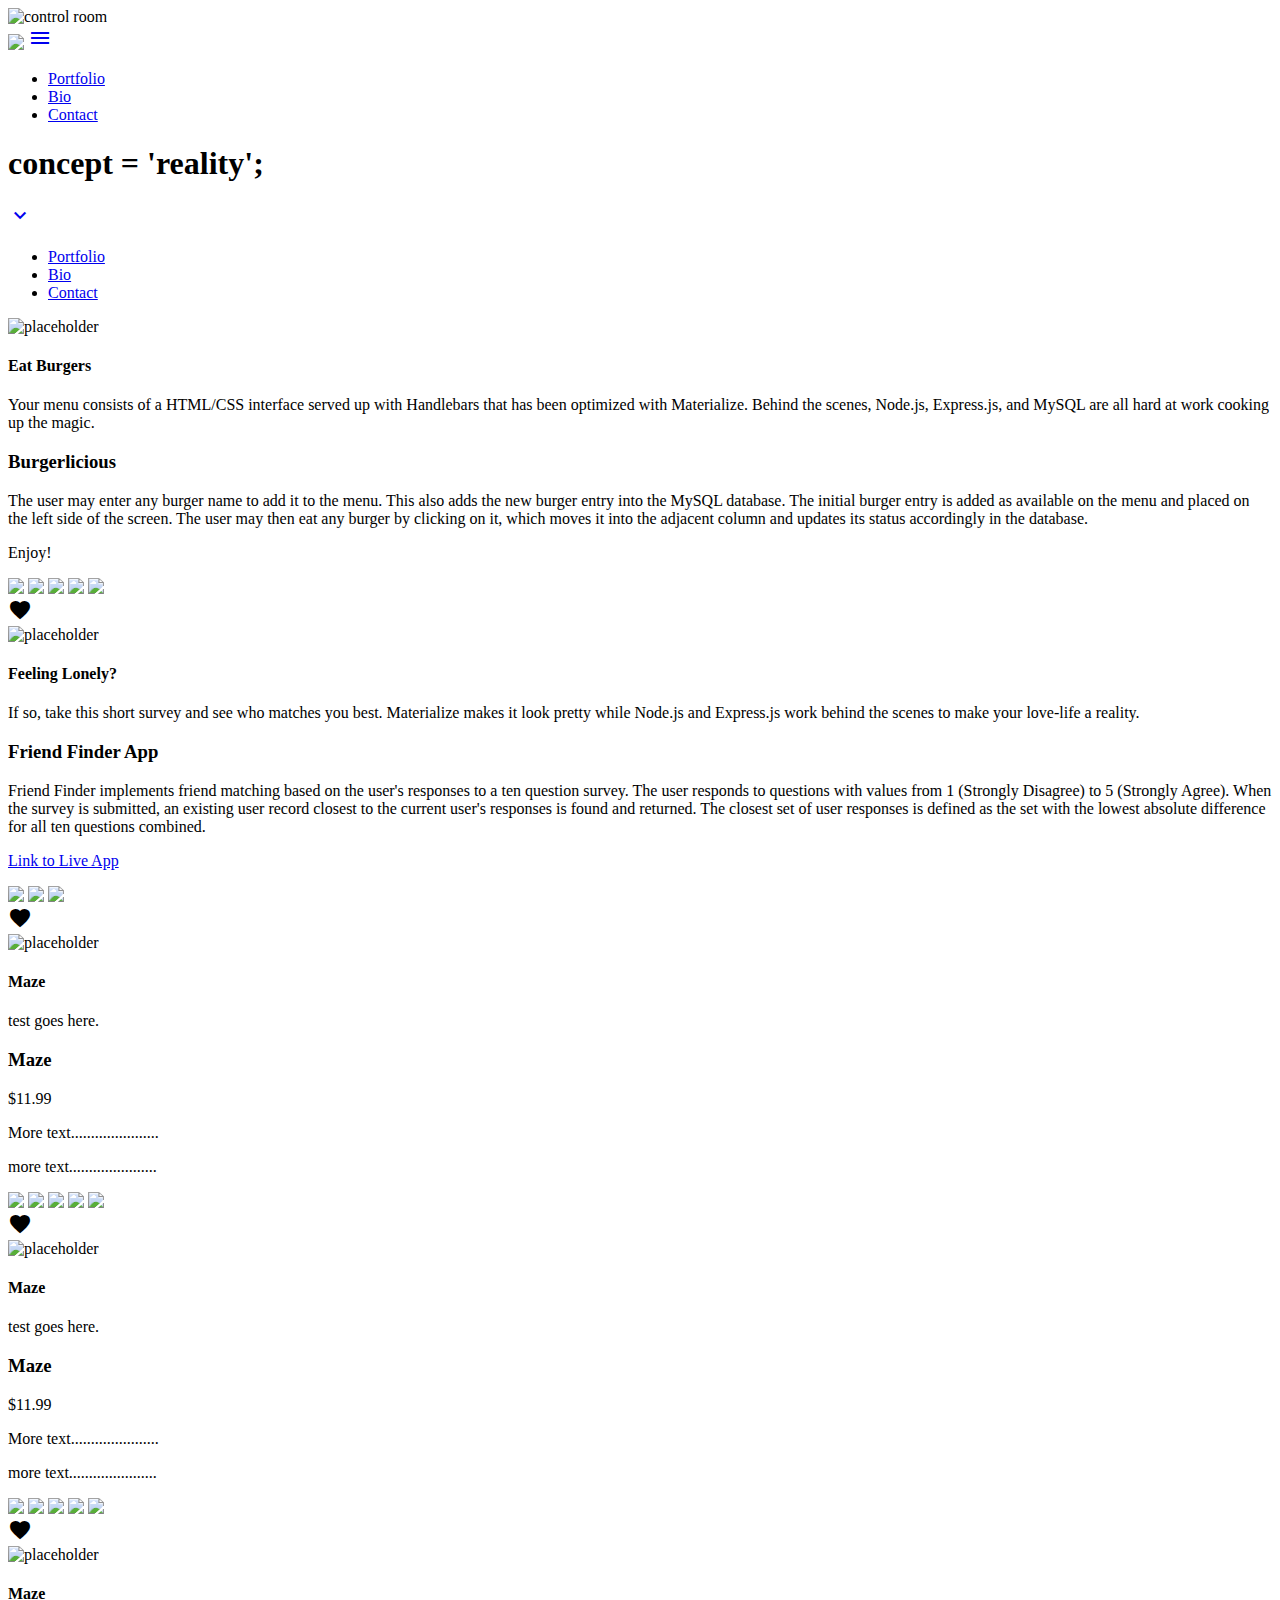
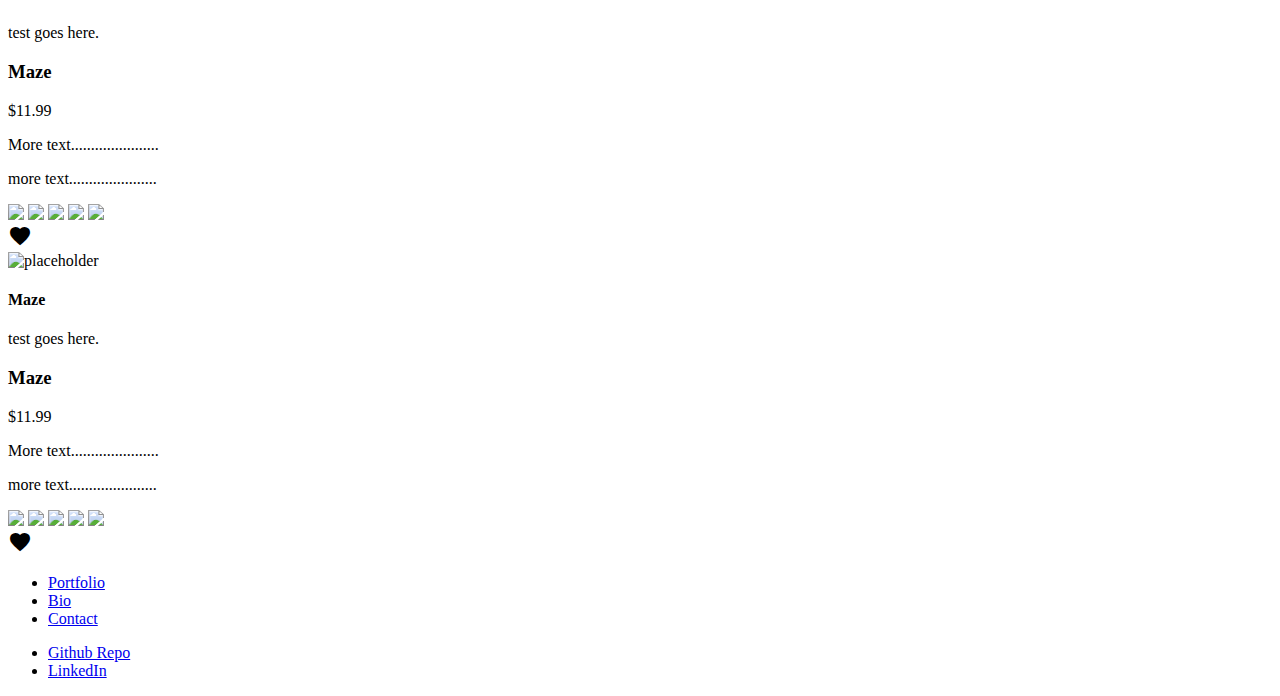
==== index.html @ 069dbbb6 "Rename index-dark.html to index.html" ====
<!DOCTYPE html>
<html lang="en">

<head>
    <meta charset="utf-8">
    <meta name="viewport" content="width=device-width, initial-scale=1.0">
    <meta name="description" content="">
    <meta name="author" content="">

    <title>Gallery</title>

    <!-- Lato Font -->
    <link href='http://fonts.googleapis.com/css?family=Lato:300,400,700' rel='stylesheet' type='text/css'>

    <!-- Stylesheet -->
    <link href="css/gallery-dark-materialize.min.css" rel="stylesheet">

    <!-- Material Icons -->
    <link href="https://fonts.googleapis.com/icon?family=Material+Icons" rel="stylesheet">
</head>

<body class="">

    <!-- Navbar and Header -->
    <nav class="nav-extended nav-full-header">
        <div class="nav-background">
            <img class="active" src="./css/images/Beautiful-Photo-Of-Stars-2.jpg" style="no-repeat center center fixed" alt="control room">
        </div>
        <div class="nav-wrapper container">
            <a href="index-dark.html" id="logo-link"><img src="./css/images/logo-sm.png" /></a>
            <a href="#" data-activates="nav-mobile" class="button-collapse">
                <i class="material-icons">menu</i>
            </a>
            <ul class="right hide-on-med-and-down blue-grey-text menu-buttons">
                <li>
                    <a class="menu-buttons" href="#portfolio">Portfolio</a>
                </li>
                <li>
                    <a class="menu-buttons" href="blog.html">Bio</a>
                </li>
                <li>
                    <a class="menu-buttons" href="docs.html">Contact</a>
                </li>
            </ul>
            <!--<li><a class='dropdown-button' href='#' data-activates='feature-dropdown' data-belowOrigin="true" data-constrainWidth="false">Features<i class="material-icons right">arrow_drop_down</i></a></li>
        </ul>
        <!-- Dropdown Structure
        <ul id='feature-dropdown' class='dropdown-content'>
          <li><a href="full-header.html">Fullscreen Header</a></li>
          <li><a href="horizontal.html">Horizontal Style</a></li>
          <li><a href="no-image.html">No Image Expand</a></li>
        </ul>-->

        </div>

        <div class="nav-header valign-wrapper">
            <div class="center">
                <h1 id="home-header">concept = 'reality';</h1>
                <span id="scroll-button-down">
                    <a href="#portfolio" class="btn-floating btn-large blue-grey" id="scroll-down-button"><i class="material-icons">keyboard_arrow_down</i></a>
                    </a>
                </span>
            </div>
        </div>

        <!-- Fixed Masonry Filters -->
        <!--<div class="categories-wrapper">
      <div class="categories-container">
        <ul class="categories container">
          <li class="active">
            <a href="#all">All</a>
          </li>
          <li>
            <a href="#polygon">Polygon</a>
          </li>
          <li>
            <a href="#bigbang">Big Bang</a>
          </li>
          <li>
            <a href="#sacred">Sacred Geometry</a>
          </li>
        </ul>
      </div>
    </div>-->
    </nav>
    <ul class="side-nav" id="nav-mobile">
        <li>
            <a href="#portfolio">Portfolio</a>
        </li>
        <li>
            <a href="blog.html">Bio</a>
        </li>
        <li>
            <a href="docs.html">Contact</a>
        </li>
    </ul>

    <!-- Gallery -->
    <div id="portfolio" class="section grey darken-2">
        <div class="container">
            <div class="gallery row">
                <div class="col m6 s12 gallery-item gallery-horizontal gallery-expand gallery-filter polygon">
                    <div class="gallery-curve-wrapper">
                        <a class="gallery-cover gray" style="height: 250px; width: 170px;">
                            <img src="./css/images/burger.jpg" alt="placeholder">
                        </a>
                        <div class="gallery-header">
                            <h4>Eat Burgers</h4>
                            <p>Your menu consists of a HTML/CSS interface served up with Handlebars that has been optimized with Materialize. Behind the scenes, Node.js, Express.js, and MySQL are all hard at work cooking up the magic.</p>
                        </div>
                        <div class="gallery-body">
                            <div class="title-wrapper">
                                <h3>Burgerlicious</h3>
                            </div>
                            <p class="description">The user may enter any burger name to add it to the menu. This also adds the new burger entry into the MySQL database. The initial burger entry is added as available on the menu and placed on the left side of the screen. The
                                user may then eat any burger by clicking on it, which moves it into the adjacent column and updates its status accordingly in the database.</p>
                            <p class="description">Enjoy!
                            </p>
                            <div class="carousel-wrapper">
                                <div class="carousel">
                                    <a class="carousel-item" href="#one!"><img src="./css/images/burger.jpg"></a>
                                    <a class="carousel-item" href="#two!"><img src="./css/images/burger2.jpg"></a>
                                    <a class="carousel-item" href="#three!"><img src="./css/images/burger3.jpg"></a>
                                    <a class="carousel-item" href="#four!"><img src="./css/images/burger4.jpg"></a>
                                    <a class="carousel-item" href="#five!"><img src="./css/images/burger5.jpg"></a>
                                </div>
                            </div>
                        </div>
                        <div class="gallery-action">
                            <a class="btn-floating btn-large waves-effect waves-light"><i class="material-icons">favorite</i></a>
                        </div>
                    </div>
                </div>
                <div class="col m6 s12 gallery-item gallery-horizontal gallery-expand gallery-filter polygon">
                    <div class="gallery-curve-wrapper">
                        <a class="gallery-cover gray" style="height: 250px; width: 170px;">
                            <img src="./css/images/app-pic.JPG" alt="placeholder">
                        </a>
                        <div class="gallery-header">
                            <h4>Feeling Lonely?</h4>
                            <p>If so, take this short survey and see who matches you best. Materialize makes it look pretty while Node.js and Express.js work behind the scenes to make your love-life a reality.</p>
                        </div>
                        <div class="gallery-body">
                            <div class="title-wrapper">
                                <h3>Friend Finder App</h3>
                            </div>
                            <p class="description">
                                Friend Finder implements friend matching based on the user's responses to a ten question survey. The user responds to questions with values from 1 (Strongly Disagree) to 5 (Strongly Agree). When the survey is submitted, an existing user record closest
                                to the current user's responses is found and returned. The closest set of user responses is defined as the set with the lowest absolute difference for all ten questions combined.</p>
                            <p class="description">
                                <a href="https://luke-friend-finder.herokuapp.com/" target="_blank">Link to Live App</a>
                            </p>
                            <div class="carousel-wrapper">
                                <div class="carousel">
                                    <a class="carousel-item" href="#one!"><img src="./css/images/app-pic.JPG"></a>
                                    <a class="carousel-item" href="#two!"><img src="./css/images/friend1.JPG"></a>
                                    <a class="carousel-item" href="#two!"><img src="./css/images/friend2.JPG"></a>
                                </div>
                            </div>
                        </div>
                        <div class="gallery-action">
                            <a class="btn-floating btn-large waves-effect waves-light"><i class="material-icons">favorite</i></a>
                        </div>
                    </div>
                </div>
            </div>
            <div class="gallery row">
                <div class="col m6 s12 gallery-item gallery-horizontal gallery-expand gallery-filter polygon">
                    <div class="gallery-curve-wrapper">
                        <a class="gallery-cover gray" style="height: 250px; width: 170px;">
                            <img src="http://placehold.it/170x250" alt="placeholder">
                        </a>
                        <div class="gallery-header">
                            <h4>Maze</h4>
                            <p>test goes here.</p>
                        </div>
                        <div class="gallery-body">
                            <div class="title-wrapper">
                                <h3>Maze</h3>
                                <span class="price">$11.99</span>
                            </div>
                            <p class="description">
                                More text......................</p>
                            <p class="description">
                                more text......................</p>
                            <div class="carousel-wrapper">
                                <div class="carousel">
                                    <a class="carousel-item" href="#one!"><img src="img/geometric-sun.jpg"></a>
                                    <a class="carousel-item" href="#two!"><img src="img/geometric-maze.jpg"></a>
                                    <a class="carousel-item" href="#three!"><img src="img/geometric-ice.jpg"></a>
                                    <a class="carousel-item" href="#four!"><img src="img/geometric-cave.jpg"></a>
                                    <a class="carousel-item" href="#five!"><img src="img/geometric-grapefruit.jpg"></a>
                                </div>
                            </div>
                        </div>
                        <div class="gallery-action">
                            <a class="btn-floating btn-large waves-effect waves-light"><i class="material-icons">favorite</i></a>
                        </div>
                    </div>
                </div>
                <div class="col m6 s12 gallery-item gallery-horizontal gallery-expand gallery-filter polygon">
                    <div class="gallery-curve-wrapper">
                        <a class="gallery-cover gray" style="height: 250px; width: 170px;">
                            <img src="http://placehold.it/170x250" alt="placeholder">
                        </a>
                        <div class="gallery-header">
                            <h4>Maze</h4>
                            <p>test goes here.</p>
                        </div>
                        <div class="gallery-body">
                            <div class="title-wrapper">
                                <h3>Maze</h3>
                                <span class="price">$11.99</span>
                            </div>
                            <p class="description">
                                More text......................</p>
                            <p class="description">
                                more text......................</p>
                            <div class="carousel-wrapper">
                                <div class="carousel">
                                    <a class="carousel-item" href="#one!"><img src="img/geometric-sun.jpg"></a>
                                    <a class="carousel-item" href="#two!"><img src="img/geometric-maze.jpg"></a>
                                    <a class="carousel-item" href="#three!"><img src="img/geometric-ice.jpg"></a>
                                    <a class="carousel-item" href="#four!"><img src="img/geometric-cave.jpg"></a>
                                    <a class="carousel-item" href="#five!"><img src="img/geometric-grapefruit.jpg"></a>
                                </div>
                            </div>
                        </div>
                        <div class="gallery-action">
                            <a class="btn-floating btn-large waves-effect waves-light"><i class="material-icons">favorite</i></a>
                        </div>
                    </div>
                </div>
            </div>
            <div class="gallery row">
                <div class="col m6 s12 gallery-item gallery-horizontal gallery-expand gallery-filter polygon">
                    <div class="gallery-curve-wrapper">
                        <a class="gallery-cover gray" style="height: 250px; width: 170px;">
                            <img src="http://placehold.it/170x250" alt="placeholder">
                        </a>
                        <div class="gallery-header">
                            <h4>Maze</h4>
                            <p>test goes here.</p>
                        </div>
                        <div class="gallery-body">
                            <div class="title-wrapper">
                                <h3>Maze</h3>
                                <span class="price">$11.99</span>
                            </div>
                            <p class="description">
                                More text......................</p>
                            <p class="description">
                                more text......................</p>
                            <div class="carousel-wrapper">
                                <div class="carousel">
                                    <a class="carousel-item" href="#one!"><img src="img/geometric-sun.jpg"></a>
                                    <a class="carousel-item" href="#two!"><img src="img/geometric-maze.jpg"></a>
                                    <a class="carousel-item" href="#three!"><img src="img/geometric-ice.jpg"></a>
                                    <a class="carousel-item" href="#four!"><img src="img/geometric-cave.jpg"></a>
                                    <a class="carousel-item" href="#five!"><img src="img/geometric-grapefruit.jpg"></a>
                                </div>
                            </div>
                        </div>
                        <div class="gallery-action">
                            <a class="btn-floating btn-large waves-effect waves-light"><i class="material-icons">favorite</i></a>
                        </div>
                    </div>
                </div>
                <div class="col m6 s12 gallery-item gallery-horizontal gallery-expand gallery-filter polygon">
                    <div class="gallery-curve-wrapper">
                        <a class="gallery-cover gray" style="height: 250px; width: 170px;">
                            <img src="http://placehold.it/170x250" alt="placeholder">
                        </a>
                        <div class="gallery-header">
                            <h4>Maze</h4>
                            <p>test goes here.</p>
                        </div>
                        <div class="gallery-body">
                            <div class="title-wrapper">
                                <h3>Maze</h3>
                                <span class="price">$11.99</span>
                            </div>
                            <p class="description">
                                More text......................</p>
                            <p class="description">
                                more text......................</p>
                            <div class="carousel-wrapper">
                                <div class="carousel">
                                    <a class="carousel-item" href="#one!"><img src="img/geometric-sun.jpg"></a>
                                    <a class="carousel-item" href="#two!"><img src="img/geometric-maze.jpg"></a>
                                    <a class="carousel-item" href="#three!"><img src="img/geometric-ice.jpg"></a>
                                    <a class="carousel-item" href="#four!"><img src="img/geometric-cave.jpg"></a>
                                    <a class="carousel-item" href="#five!"><img src="img/geometric-grapefruit.jpg"></a>
                                </div>
                            </div>
                        </div>
                        <div class="gallery-action">
                            <a class="btn-floating btn-large waves-effect waves-light"><i class="material-icons">favorite</i></a>
                        </div>
                    </div>
                </div>
            </div>
        </div>
    </div>
    </div>
    <div class="row container" id="footer-page">
        <div class="col s3">
        </div>
        <div class="col s3">
            <ul>
                <li>
                    <a class="menu-buttons" href="#portfolio">Portfolio</a>
                </li>
                <li>
                    <a class="menu-buttons" href="blog.html">Bio</a>
                </li>
                <li>
                    <a class="menu-buttons" href="docs.html">Contact</a>
                </li>
            </ul>
        </div>
        <div class="col s3">
            <ul>
                <li>
                    <a class="menu-buttons" href="https://github.com/Lbe4468">Github Repo</a>
                </li>
                <li>
                    <a class="menu-buttons" href="https://www.linkedin.com/in/luke-e-981246127/">LinkedIn</a>
                </li>
            </ul>
        </div>
        <div class="col s3">
        </div>
    </div>
    <!-- /.container -->


    <!-- Core Javascript -->
    <script src="https://ajax.googleapis.com/ajax/libs/jquery/2.1.1/jquery.min.js"></script>
    <script src="js/imagesloaded.pkgd.min.js"></script>
    <script src="js/masonry.pkgd.min.js"></script>
    <script src="https://cdn.jsdelivr.net/materialize/0.98.0/js/materialize.min.js"></script>
    <script src="js/color-thief.min.js"></script>
    <script src="js/galleryExpand.js"></script>
    <script src="js/init.js"></script>

</body>

</html>
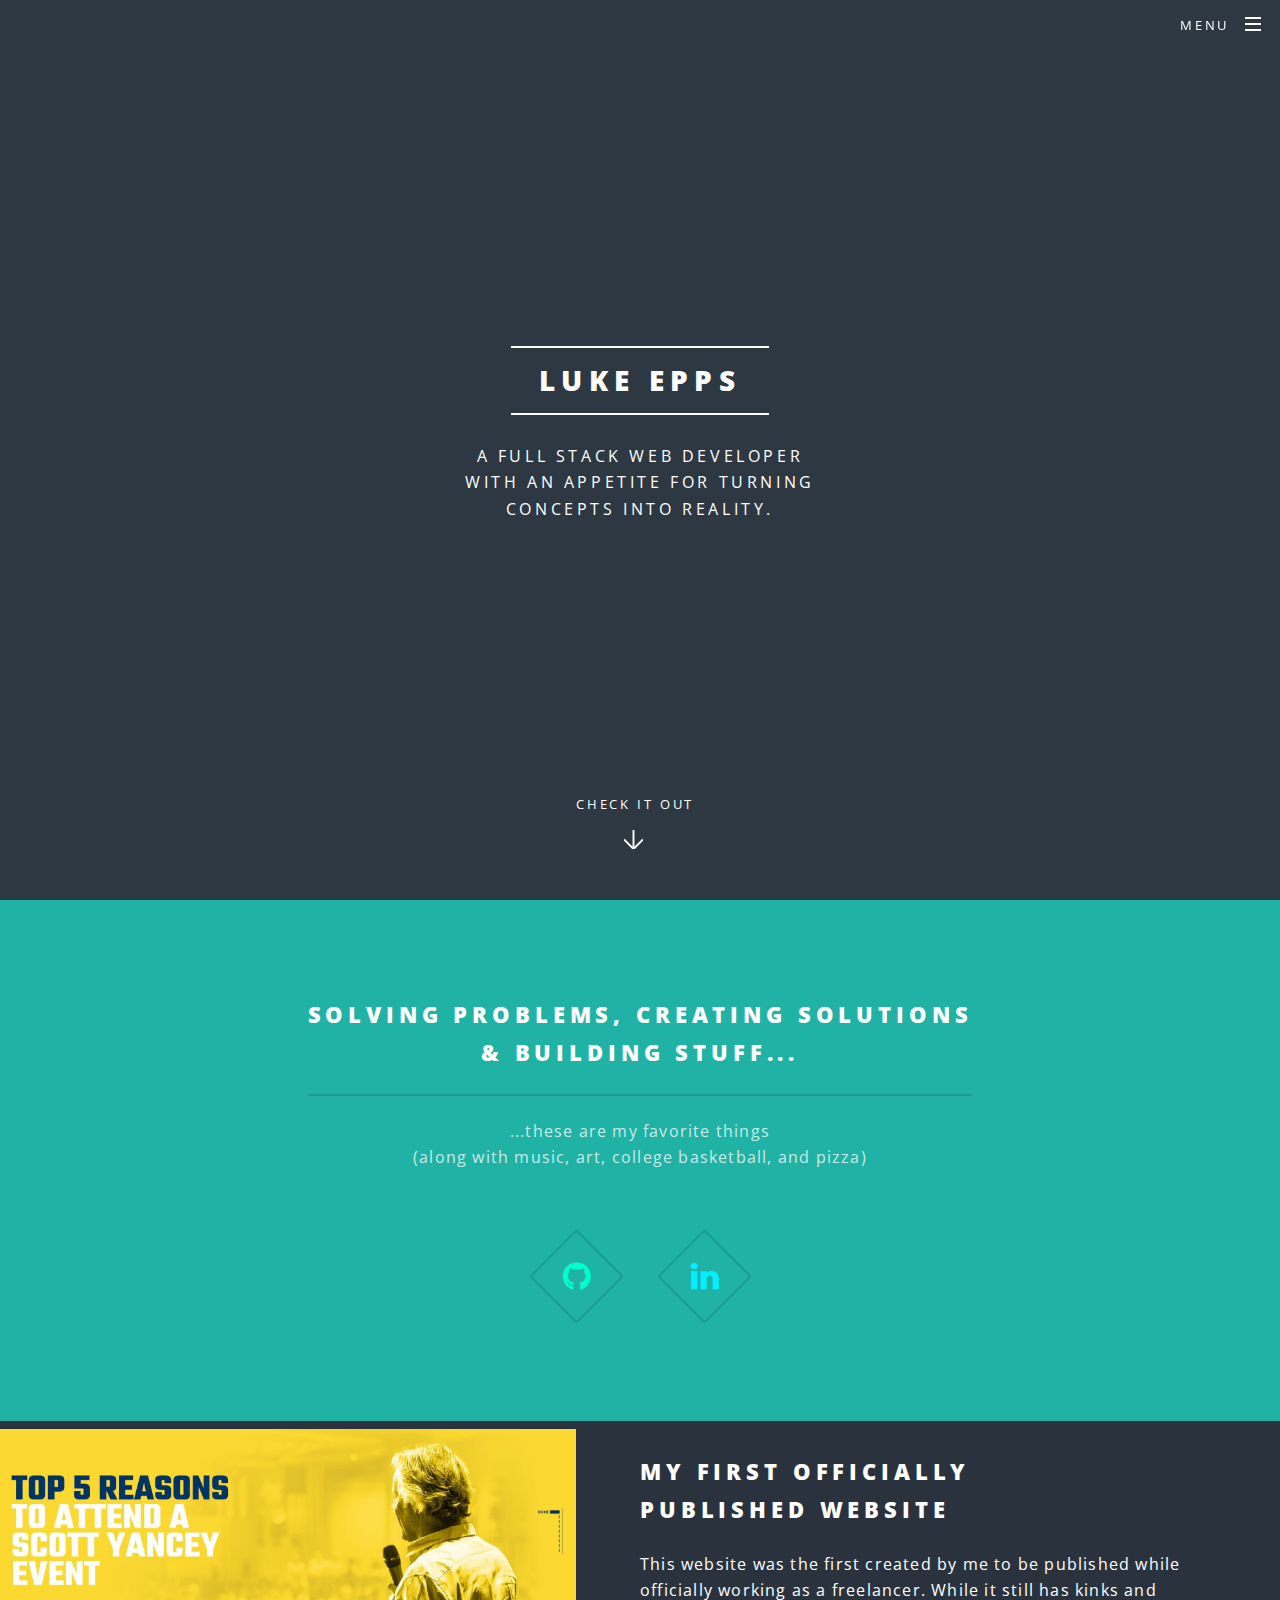
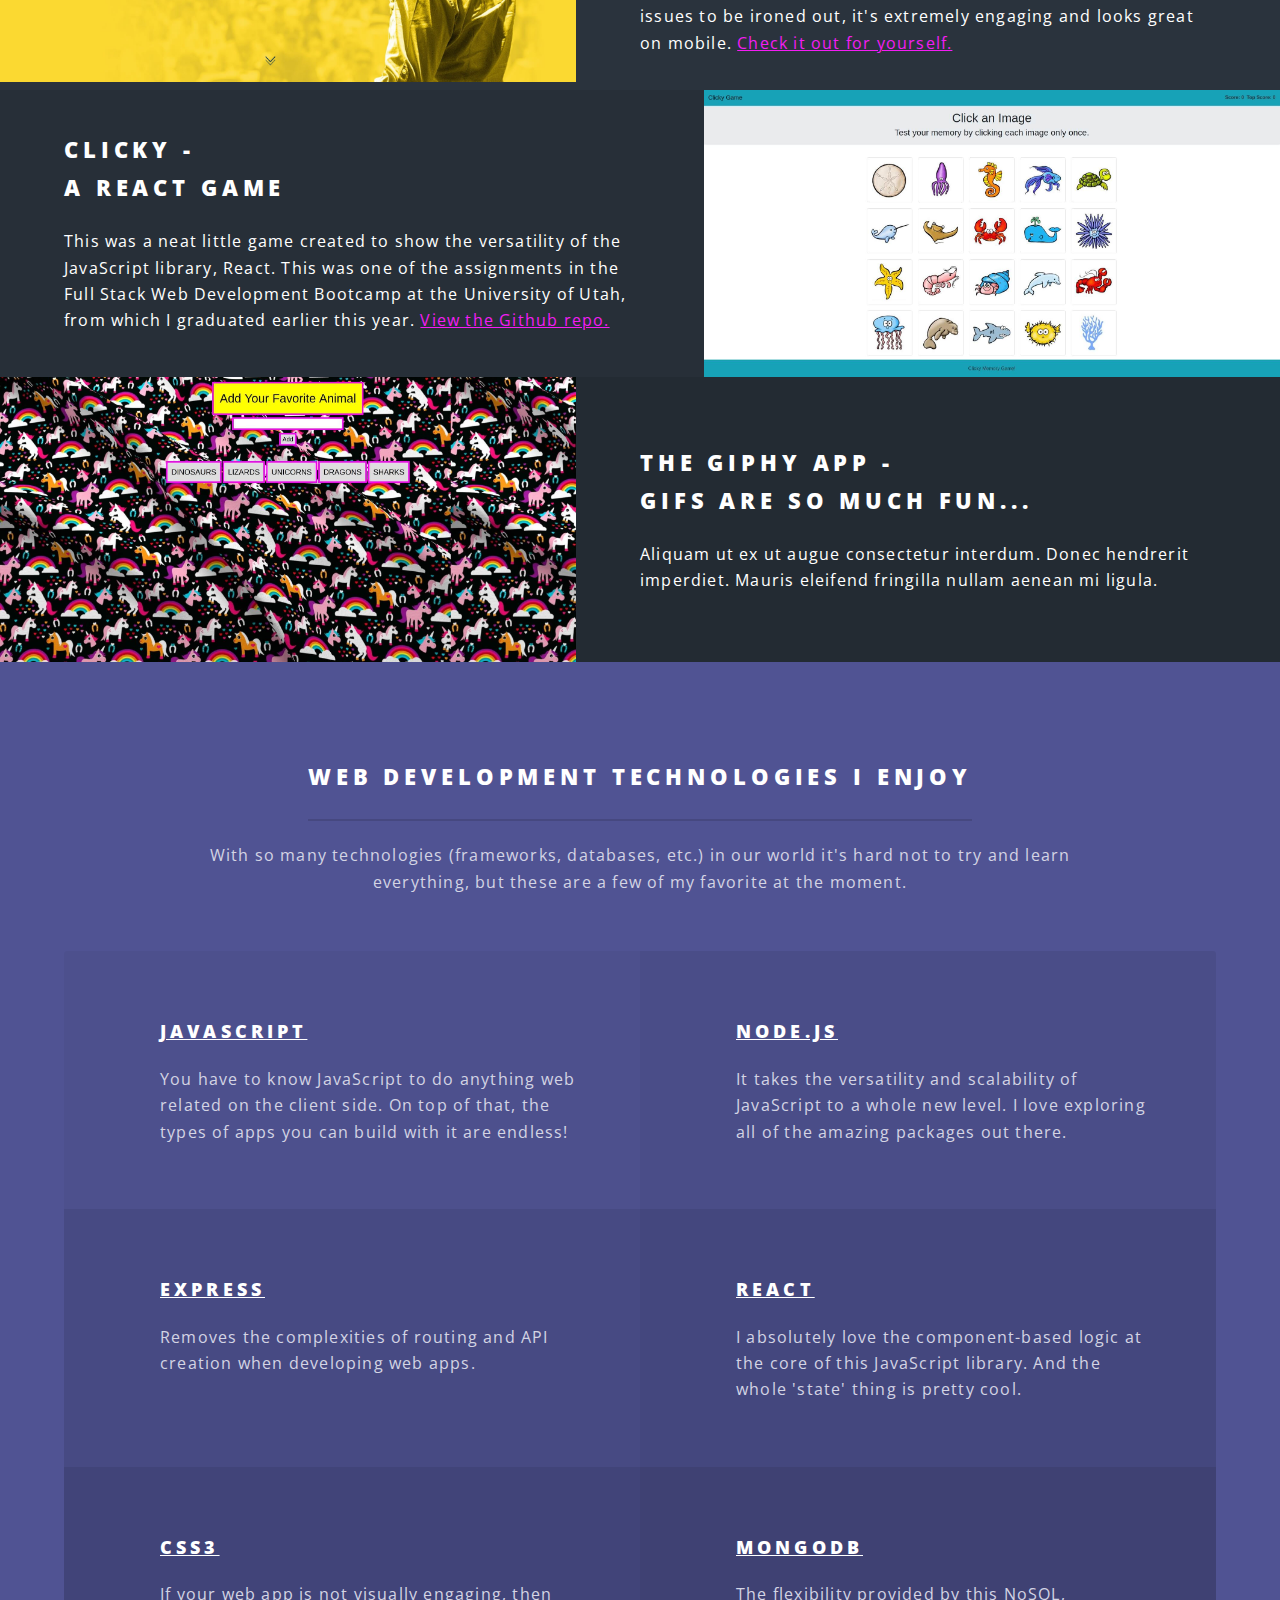
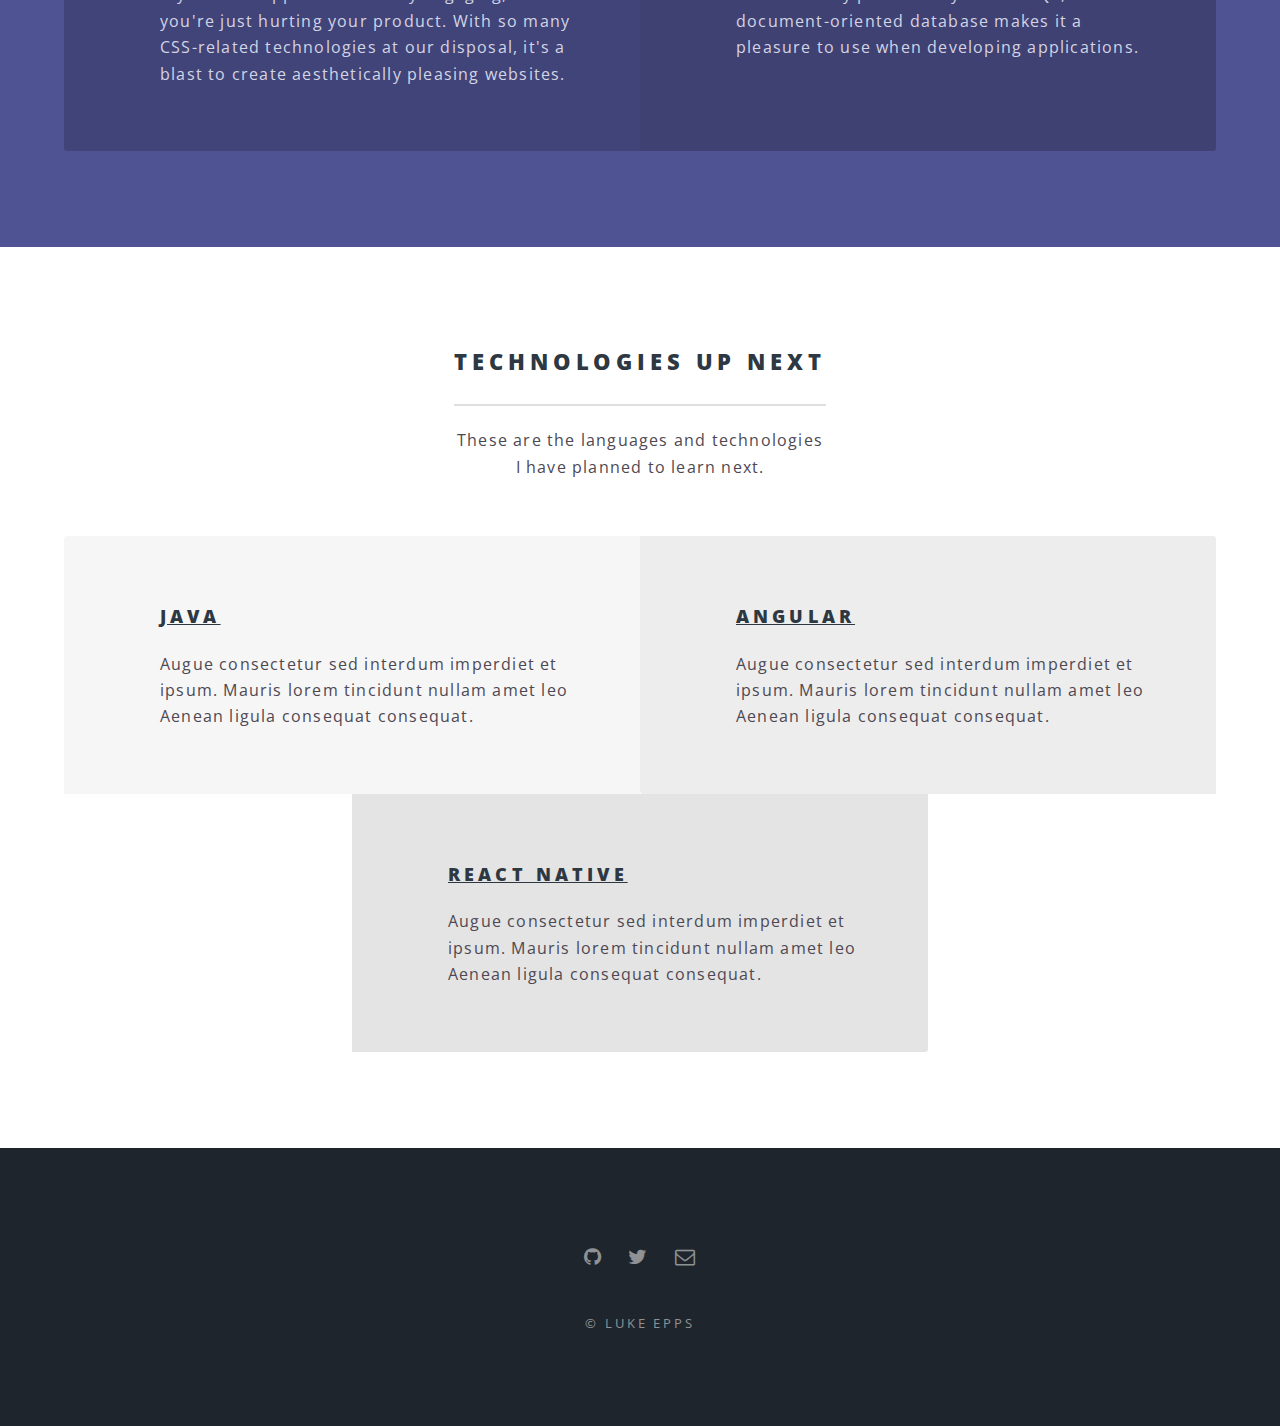
==== commit cc8d5909: "adding new files" ====
--- a/index.html
+++ b/index.html
@@ -1,349 +1,228 @@
-<!DOCTYPE html>
-<html lang="en">
-
-<head>
-    <meta charset="utf-8">
-    <meta name="viewport" content="width=device-width, initial-scale=1.0">
-    <meta name="description" content="">
-    <meta name="author" content="">
-
-    <title>Gallery</title>
-
-    <!-- Lato Font -->
-    <link href='http://fonts.googleapis.com/css?family=Lato:300,400,700' rel='stylesheet' type='text/css'>
-
-    <!-- Stylesheet -->
-    <link href="css/gallery-dark-materialize.min.css" rel="stylesheet">
-
-    <!-- Material Icons -->
-    <link href="https://fonts.googleapis.com/icon?family=Material+Icons" rel="stylesheet">
-</head>
-
-<body class="">
-
-    <!-- Navbar and Header -->
-    <nav class="nav-extended nav-full-header">
-        <div class="nav-background">
-            <img class="active" src="./css/images/Beautiful-Photo-Of-Stars-2.jpg" style="no-repeat center center fixed" alt="control room">
-        </div>
-        <div class="nav-wrapper container">
-            <a href="index-dark.html" id="logo-link"><img src="./css/images/logo-sm.png" /></a>
-            <a href="#" data-activates="nav-mobile" class="button-collapse">
-                <i class="material-icons">menu</i>
-            </a>
-            <ul class="right hide-on-med-and-down blue-grey-text menu-buttons">
-                <li>
-                    <a class="menu-buttons" href="#portfolio">Portfolio</a>
-                </li>
-                <li>
-                    <a class="menu-buttons" href="blog.html">Bio</a>
-                </li>
-                <li>
-                    <a class="menu-buttons" href="docs.html">Contact</a>
-                </li>
-            </ul>
-            <!--<li><a class='dropdown-button' href='#' data-activates='feature-dropdown' data-belowOrigin="true" data-constrainWidth="false">Features<i class="material-icons right">arrow_drop_down</i></a></li>
-        </ul>
-        <!-- Dropdown Structure
-        <ul id='feature-dropdown' class='dropdown-content'>
-          <li><a href="full-header.html">Fullscreen Header</a></li>
-          <li><a href="horizontal.html">Horizontal Style</a></li>
-          <li><a href="no-image.html">No Image Expand</a></li>
-        </ul>-->
-
-        </div>
-
-        <div class="nav-header valign-wrapper">
-            <div class="center">
-                <h1 id="home-header">concept = 'reality';</h1>
-                <span id="scroll-button-down">
-                    <a href="#portfolio" class="btn-floating btn-large blue-grey" id="scroll-down-button"><i class="material-icons">keyboard_arrow_down</i></a>
-                    </a>
-                </span>
-            </div>
-        </div>
-
-        <!-- Fixed Masonry Filters -->
-        <!--<div class="categories-wrapper">
-      <div class="categories-container">
-        <ul class="categories container">
-          <li class="active">
-            <a href="#all">All</a>
-          </li>
-          <li>
-            <a href="#polygon">Polygon</a>
-          </li>
-          <li>
-            <a href="#bigbang">Big Bang</a>
-          </li>
-          <li>
-            <a href="#sacred">Sacred Geometry</a>
-          </li>
-        </ul>
-      </div>
-    </div>-->
-    </nav>
-    <ul class="side-nav" id="nav-mobile">
-        <li>
-            <a href="#portfolio">Portfolio</a>
-        </li>
-        <li>
-            <a href="blog.html">Bio</a>
-        </li>
-        <li>
-            <a href="docs.html">Contact</a>
-        </li>
-    </ul>
-
-    <!-- Gallery -->
-    <div id="portfolio" class="section grey darken-2">
-        <div class="container">
-            <div class="gallery row">
-                <div class="col m6 s12 gallery-item gallery-horizontal gallery-expand gallery-filter polygon">
-                    <div class="gallery-curve-wrapper">
-                        <a class="gallery-cover gray" style="height: 250px; width: 170px;">
-                            <img src="./css/images/burger.jpg" alt="placeholder">
-                        </a>
-                        <div class="gallery-header">
-                            <h4>Eat Burgers</h4>
-                            <p>Your menu consists of a HTML/CSS interface served up with Handlebars that has been optimized with Materialize. Behind the scenes, Node.js, Express.js, and MySQL are all hard at work cooking up the magic.</p>
-                        </div>
-                        <div class="gallery-body">
-                            <div class="title-wrapper">
-                                <h3>Burgerlicious</h3>
-                            </div>
-                            <p class="description">The user may enter any burger name to add it to the menu. This also adds the new burger entry into the MySQL database. The initial burger entry is added as available on the menu and placed on the left side of the screen. The
-                                user may then eat any burger by clicking on it, which moves it into the adjacent column and updates its status accordingly in the database.</p>
-                            <p class="description">Enjoy!
-                            </p>
-                            <div class="carousel-wrapper">
-                                <div class="carousel">
-                                    <a class="carousel-item" href="#one!"><img src="./css/images/burger.jpg"></a>
-                                    <a class="carousel-item" href="#two!"><img src="./css/images/burger2.jpg"></a>
-                                    <a class="carousel-item" href="#three!"><img src="./css/images/burger3.jpg"></a>
-                                    <a class="carousel-item" href="#four!"><img src="./css/images/burger4.jpg"></a>
-                                    <a class="carousel-item" href="#five!"><img src="./css/images/burger5.jpg"></a>
-                                </div>
-                            </div>
-                        </div>
-                        <div class="gallery-action">
-                            <a class="btn-floating btn-large waves-effect waves-light"><i class="material-icons">favorite</i></a>
-                        </div>
-                    </div>
-                </div>
-                <div class="col m6 s12 gallery-item gallery-horizontal gallery-expand gallery-filter polygon">
-                    <div class="gallery-curve-wrapper">
-                        <a class="gallery-cover gray" style="height: 250px; width: 170px;">
-                            <img src="./css/images/app-pic.JPG" alt="placeholder">
-                        </a>
-                        <div class="gallery-header">
-                            <h4>Feeling Lonely?</h4>
-                            <p>If so, take this short survey and see who matches you best. Materialize makes it look pretty while Node.js and Express.js work behind the scenes to make your love-life a reality.</p>
-                        </div>
-                        <div class="gallery-body">
-                            <div class="title-wrapper">
-                                <h3>Friend Finder App</h3>
-                            </div>
-                            <p class="description">
-                                Friend Finder implements friend matching based on the user's responses to a ten question survey. The user responds to questions with values from 1 (Strongly Disagree) to 5 (Strongly Agree). When the survey is submitted, an existing user record closest
-                                to the current user's responses is found and returned. The closest set of user responses is defined as the set with the lowest absolute difference for all ten questions combined.</p>
-                            <p class="description">
-                                <a href="https://luke-friend-finder.herokuapp.com/" target="_blank">Link to Live App</a>
-                            </p>
-                            <div class="carousel-wrapper">
-                                <div class="carousel">
-                                    <a class="carousel-item" href="#one!"><img src="./css/images/app-pic.JPG"></a>
-                                    <a class="carousel-item" href="#two!"><img src="./css/images/friend1.JPG"></a>
-                                    <a class="carousel-item" href="#two!"><img src="./css/images/friend2.JPG"></a>
-                                </div>
-                            </div>
-                        </div>
-                        <div class="gallery-action">
-                            <a class="btn-floating btn-large waves-effect waves-light"><i class="material-icons">favorite</i></a>
-                        </div>
-                    </div>
-                </div>
-            </div>
-            <div class="gallery row">
-                <div class="col m6 s12 gallery-item gallery-horizontal gallery-expand gallery-filter polygon">
-                    <div class="gallery-curve-wrapper">
-                        <a class="gallery-cover gray" style="height: 250px; width: 170px;">
-                            <img src="http://placehold.it/170x250" alt="placeholder">
-                        </a>
-                        <div class="gallery-header">
-                            <h4>Maze</h4>
-                            <p>test goes here.</p>
-                        </div>
-                        <div class="gallery-body">
-                            <div class="title-wrapper">
-                                <h3>Maze</h3>
-                                <span class="price">$11.99</span>
-                            </div>
-                            <p class="description">
-                                More text......................</p>
-                            <p class="description">
-                                more text......................</p>
-                            <div class="carousel-wrapper">
-                                <div class="carousel">
-                                    <a class="carousel-item" href="#one!"><img src="img/geometric-sun.jpg"></a>
-                                    <a class="carousel-item" href="#two!"><img src="img/geometric-maze.jpg"></a>
-                                    <a class="carousel-item" href="#three!"><img src="img/geometric-ice.jpg"></a>
-                                    <a class="carousel-item" href="#four!"><img src="img/geometric-cave.jpg"></a>
-                                    <a class="carousel-item" href="#five!"><img src="img/geometric-grapefruit.jpg"></a>
-                                </div>
-                            </div>
-                        </div>
-                        <div class="gallery-action">
-                            <a class="btn-floating btn-large waves-effect waves-light"><i class="material-icons">favorite</i></a>
-                        </div>
-                    </div>
-                </div>
-                <div class="col m6 s12 gallery-item gallery-horizontal gallery-expand gallery-filter polygon">
-                    <div class="gallery-curve-wrapper">
-                        <a class="gallery-cover gray" style="height: 250px; width: 170px;">
-                            <img src="http://placehold.it/170x250" alt="placeholder">
-                        </a>
-                        <div class="gallery-header">
-                            <h4>Maze</h4>
-                            <p>test goes here.</p>
-                        </div>
-                        <div class="gallery-body">
-                            <div class="title-wrapper">
-                                <h3>Maze</h3>
-                                <span class="price">$11.99</span>
-                            </div>
-                            <p class="description">
-                                More text......................</p>
-                            <p class="description">
-                                more text......................</p>
-                            <div class="carousel-wrapper">
-                                <div class="carousel">
-                                    <a class="carousel-item" href="#one!"><img src="img/geometric-sun.jpg"></a>
-                                    <a class="carousel-item" href="#two!"><img src="img/geometric-maze.jpg"></a>
-                                    <a class="carousel-item" href="#three!"><img src="img/geometric-ice.jpg"></a>
-                                    <a class="carousel-item" href="#four!"><img src="img/geometric-cave.jpg"></a>
-                                    <a class="carousel-item" href="#five!"><img src="img/geometric-grapefruit.jpg"></a>
-                                </div>
-                            </div>
-                        </div>
-                        <div class="gallery-action">
-                            <a class="btn-floating btn-large waves-effect waves-light"><i class="material-icons">favorite</i></a>
-                        </div>
-                    </div>
-                </div>
-            </div>
-            <div class="gallery row">
-                <div class="col m6 s12 gallery-item gallery-horizontal gallery-expand gallery-filter polygon">
-                    <div class="gallery-curve-wrapper">
-                        <a class="gallery-cover gray" style="height: 250px; width: 170px;">
-                            <img src="http://placehold.it/170x250" alt="placeholder">
-                        </a>
-                        <div class="gallery-header">
-                            <h4>Maze</h4>
-                            <p>test goes here.</p>
-                        </div>
-                        <div class="gallery-body">
-                            <div class="title-wrapper">
-                                <h3>Maze</h3>
-                                <span class="price">$11.99</span>
-                            </div>
-                            <p class="description">
-                                More text......................</p>
-                            <p class="description">
-                                more text......................</p>
-                            <div class="carousel-wrapper">
-                                <div class="carousel">
-                                    <a class="carousel-item" href="#one!"><img src="img/geometric-sun.jpg"></a>
-                                    <a class="carousel-item" href="#two!"><img src="img/geometric-maze.jpg"></a>
-                                    <a class="carousel-item" href="#three!"><img src="img/geometric-ice.jpg"></a>
-                                    <a class="carousel-item" href="#four!"><img src="img/geometric-cave.jpg"></a>
-                                    <a class="carousel-item" href="#five!"><img src="img/geometric-grapefruit.jpg"></a>
-                                </div>
-                            </div>
-                        </div>
-                        <div class="gallery-action">
-                            <a class="btn-floating btn-large waves-effect waves-light"><i class="material-icons">favorite</i></a>
-                        </div>
-                    </div>
-                </div>
-                <div class="col m6 s12 gallery-item gallery-horizontal gallery-expand gallery-filter polygon">
-                    <div class="gallery-curve-wrapper">
-                        <a class="gallery-cover gray" style="height: 250px; width: 170px;">
-                            <img src="http://placehold.it/170x250" alt="placeholder">
-                        </a>
-                        <div class="gallery-header">
-                            <h4>Maze</h4>
-                            <p>test goes here.</p>
-                        </div>
-                        <div class="gallery-body">
-                            <div class="title-wrapper">
-                                <h3>Maze</h3>
-                                <span class="price">$11.99</span>
-                            </div>
-                            <p class="description">
-                                More text......................</p>
-                            <p class="description">
-                                more text......................</p>
-                            <div class="carousel-wrapper">
-                                <div class="carousel">
-                                    <a class="carousel-item" href="#one!"><img src="img/geometric-sun.jpg"></a>
-                                    <a class="carousel-item" href="#two!"><img src="img/geometric-maze.jpg"></a>
-                                    <a class="carousel-item" href="#three!"><img src="img/geometric-ice.jpg"></a>
-                                    <a class="carousel-item" href="#four!"><img src="img/geometric-cave.jpg"></a>
-                                    <a class="carousel-item" href="#five!"><img src="img/geometric-grapefruit.jpg"></a>
-                                </div>
-                            </div>
-                        </div>
-                        <div class="gallery-action">
-                            <a class="btn-floating btn-large waves-effect waves-light"><i class="material-icons">favorite</i></a>
-                        </div>
-                    </div>
-                </div>
-            </div>
-        </div>
-    </div>
-    </div>
-    <div class="row container" id="footer-page">
-        <div class="col s3">
-        </div>
-        <div class="col s3">
-            <ul>
-                <li>
-                    <a class="menu-buttons" href="#portfolio">Portfolio</a>
-                </li>
-                <li>
-                    <a class="menu-buttons" href="blog.html">Bio</a>
-                </li>
-                <li>
-                    <a class="menu-buttons" href="docs.html">Contact</a>
-                </li>
-            </ul>
-        </div>
-        <div class="col s3">
-            <ul>
-                <li>
-                    <a class="menu-buttons" href="https://github.com/Lbe4468">Github Repo</a>
-                </li>
-                <li>
-                    <a class="menu-buttons" href="https://www.linkedin.com/in/luke-e-981246127/">LinkedIn</a>
-                </li>
-            </ul>
-        </div>
-        <div class="col s3">
-        </div>
-    </div>
-    <!-- /.container -->
-
-
-    <!-- Core Javascript -->
-    <script src="https://ajax.googleapis.com/ajax/libs/jquery/2.1.1/jquery.min.js"></script>
-    <script src="js/imagesloaded.pkgd.min.js"></script>
-    <script src="js/masonry.pkgd.min.js"></script>
-    <script src="https://cdn.jsdelivr.net/materialize/0.98.0/js/materialize.min.js"></script>
-    <script src="js/color-thief.min.js"></script>
-    <script src="js/galleryExpand.js"></script>
-    <script src="js/init.js"></script>
-
-</body>
-
-</html>
+<!DOCTYPE HTML>
+<html>
+
+<head>
+	<title>Luke Epps</title>
+	<meta charset="utf-8" />
+	<meta name="viewport" content="width=device-width, initial-scale=1, user-scalable=no" />
+	<link rel="stylesheet" href="assets/css/main.css" />
+	<noscript>
+		<link rel="stylesheet" href="assets/css/noscript.css" />
+	</noscript>
+</head>
+
+<body class="landing is-preload">
+
+	<!-- Page Wrapper -->
+	<div id="page-wrapper">
+
+		<!-- Header -->
+		<header id="header" class="alt">
+			<h1>
+				<a href="index.html">Luke Epps</a>
+			</h1>
+			<nav id="nav">
+				<ul>
+					<li class="special">
+						<a href="#menu" class="menuToggle">
+							<span>Menu</span>
+						</a>
+						<div id="menu">
+							<ul>
+								<li>
+									<a href="index.html">Home</a>
+								</li>
+								<li>
+									<a href="bio.html">Bio</a>
+								</li>
+								<li>
+									<a href="contact.html">Contact</a>
+								</li>
+							</ul>
+						</div>
+					</li>
+				</ul>
+			</nav>
+		</header>
+
+		<!-- Banner -->
+		<section id="banner">
+			<div class="inner">
+				<h2>Luke Epps</h2>
+				<p>A Full Stack Web Developer
+					<br /> with an appetite for turning
+					<br /> concepts into reality.
+			</div>
+			<a href="#one" class="more scrolly">Check it out</a>
+		</section>
+
+		<!-- One -->
+		<section id="one" class="wrapper style1 special">
+			<div class="inner">
+				<header class="major">
+					<h2>Solving problems, Creating Solutions
+						<br />&amp; Building Stuff... </h2>
+					<p>...these are my favorite things
+						<br /> (along with music, art, college basketball, and pizza)</p>
+				</header>
+				<ul class="icons major">
+					<li>
+						<!-- Github icon -->
+						<a target="_blank" href="https://github.com/Lbe4468">
+							<span class="icon fa-github major style1">
+							</span>
+						</a>
+					</li>
+					<li>
+						<!-- LinkedIn icon -->
+						<a target="_blank" href="https://twitter.com/lubepp">
+							<span class="icon fa-linkedin major style2">
+							</span>
+						</a>
+					</li>
+				</ul>
+			</div>
+		</section>
+
+		<!-- Two -->
+		<section id="two" class="wrapper alt style2">
+			<section class="spotlight">
+				<div class="image">
+					<img src="images/pic01.jpg" alt="" />
+				</div>
+				<div class="content">
+					<h2>My First Officially
+						<br /> Published Website</h2>
+					<p>This website was the first created by me to be published while officially working as a freelancer. While it still has
+						kinks and issues to be ironed out, it's extremely engaging and looks great on mobile.
+						<a target="_blank" href="https://scottyanceyevents.com/" class="scott-yancey-link"> Check it out for yourself.</a>
+					</p>
+				</div>
+			</section>
+			<section class="spotlight">
+				<div class="image">
+					<img src="images/pic02.jpg" alt="" />
+				</div>
+				<div class="content">
+					<h2>Clicky -
+						<br /> a React Game</h2>
+					<p>This was a neat little game created to show the versatility of the JavaScript library, React. This was one of the assignments
+						in the Full Stack Web Development Bootcamp at the University of Utah, from which I graduated earlier this year.
+						<a target="_blank" href="https://github.com/Lbe4468/clicky-game" class="scott-yancey-link">View the Github repo.</a>
+					</p>
+				</div>
+			</section>
+			<section class="spotlight">
+				<div class="image">
+					<img src="images/pic03.jpg" alt="" />
+				</div>
+				<div class="content">
+					<h2>The GIPHY App -
+						<br /> GIFs are so much fun...
+					</h2>
+					<p>Aliquam ut ex ut augue consectetur interdum. Donec hendrerit imperdiet. Mauris eleifend fringilla nullam aenean mi ligula.</p>
+				</div>
+			</section>
+		</section>
+
+		<!-- Three -->
+		<section id="three" class="wrapper style3 special">
+			<div class="inner">
+				<header class="major">
+					<h2>Web Development Technologies I Enjoy</h2>
+					<p>With so many technologies (frameworks, databases, etc.) in our world it's hard not to try and learn
+						<br /> everything, but these are a few of my favorite at the moment.</p>
+				</header>
+				<ul class="features">
+					<li>
+						<h3 class="tech-titles">JavaScript</h3>
+						<p>You have to know JavaScript to do anything web related on the client side. On top of that, the types of apps you can
+							build with it are endless!</p>
+					</li>
+					<li>
+						<h3 class="tech-titles">Node.js</h3>
+						<p>It takes the versatility and scalability of JavaScript to a whole new level. I love exploring all of the amazing packages
+							out there.</p>
+					</li>
+					<li>
+						<h3 class="tech-titles">Express</h3>
+						<p>Removes the complexities of routing and API creation when developing web apps.</p>
+					</li>
+					<li>
+						<h3 class="tech-titles">React</h3>
+						<p>I absolutely love the component-based logic at the core of this JavaScript library. And the whole 'state' thing is
+							pretty cool.</p>
+					</li>
+					<li>
+						<h3 class="tech-titles">CSS3</h3>
+						<p>If your web app is not visually engaging, then you're just hurting your product. With so many CSS-related technologies
+							at our disposal, it's a blast to create aesthetically pleasing websites.</p>
+					</li>
+					<li>
+						<h3 class="tech-titles">MongoDB</h3>
+						<p>The flexibility provided by this NoSQL, document-oriented database makes it a pleasure to use when developing applications.</p>
+					</li>
+				</ul>
+			</div>
+		</section>
+
+		<section id="three" class="wrapper style5">
+			<div class="inner">
+				<header class="major">
+					<h2>Technologies Up Next</h2>
+					<p>These are the languages and technologies
+						<br /> I have planned to learn next.</p>
+				</header>
+				<ul class="features">
+					<li>
+						<h3 class="tech-titles">Java</h3>
+						<p>Augue consectetur sed interdum imperdiet et ipsum. Mauris lorem tincidunt nullam amet leo Aenean ligula consequat consequat.</p>
+					</li>
+					<li>
+						<h3 class="tech-titles">Angular</h3>
+						<p>Augue consectetur sed interdum imperdiet et ipsum. Mauris lorem tincidunt nullam amet leo Aenean ligula consequat consequat.</p>
+					</li>
+					<li>
+						<h3 class="tech-titles">React Native</h3>
+						<p>Augue consectetur sed interdum imperdiet et ipsum. Mauris lorem tincidunt nullam amet leo Aenean ligula consequat consequat.</p>
+					</li>
+				</ul>
+			</div>
+		</section>
+
+		<!-- Footer -->
+		<footer id="footer">
+			<ul class="icons">
+				<li>
+					<a target="_blank" href="https://github.com/Lbe4468" class="icon fa-github"></a>
+				</li>
+				<li>
+					<a target="_blank" href="https://twitter.com/lubepp" class="icon fa-twitter">
+						<span class="label">Twitter</span>
+					</a>
+				</li>
+				<li>
+					<a href="contact.html" class="icon fa-envelope-o">
+						<span class="label">Email</span>
+					</a>
+				</li>
+			</ul>
+			<ul class="copyright">
+				<li>&copy; Luke Epps</li>
+			</ul>
+		</footer>
+
+	</div>
+
+	<!-- Scripts -->
+	<script src="assets/js/jquery.min.js"></script>
+	<script src="assets/js/jquery.scrollex.min.js"></script>
+	<script src="assets/js/jquery.scrolly.min.js"></script>
+	<script src="assets/js/browser.min.js"></script>
+	<script src="assets/js/breakpoints.min.js"></script>
+	<script src="assets/js/util.js"></script>
+	<script src="assets/js/main.js"></script>
+
+</body>
+
+</html>--- a/assets/css/main.css
+++ b/assets/css/main.css
@@ -0,0 +1,3443 @@
+@import url(font-awesome.min.css);
+@import url("https://fonts.googleapis.com/css?family=Open+Sans:400,400italic,600,600italic,800,800italic");
+html, body, div, span, applet, object, iframe, h1, h2, h3, h4, h5, h6, p, blockquote, pre, a, abbr, acronym, address, big, cite, code, del, dfn, em, img, ins, kbd, q, s, samp, small, strike, strong, sub, sup, tt, var, b, u, i, center, dl, dt, dd, ol, ul, li, fieldset, form, label, legend, table, caption, tbody, tfoot, thead, tr, th, td, article, aside, canvas, details, embed, figure, figcaption, footer, header, hgroup, menu, nav, output, ruby, section, summary, time, mark, audio, video {
+	margin: 0;
+	padding: 0;
+	border: 0;
+	font-size: 100%;
+	font: inherit;
+	vertical-align: baseline;
+}
+
+article, aside, details, figcaption, figure, footer, header, hgroup, menu, nav, section {
+	display: block;
+}
+
+body {
+	line-height: 1;
+}
+
+ol, ul {
+	list-style: none;
+}
+
+blockquote, q {
+	quotes: none;
+}
+
+blockquote:before, blockquote:after, q:before, q:after {
+	content: '';
+	content: none;
+}
+
+table {
+	border-collapse: collapse;
+	border-spacing: 0;
+}
+
+body {
+	-webkit-text-size-adjust: none;
+}
+
+mark {
+	background-color: transparent;
+	color: inherit;
+}
+
+input::-moz-focus-inner {
+	border: 0;
+	padding: 0;
+}
+
+input, select, textarea {
+	-moz-appearance: none;
+	-webkit-appearance: none;
+	-ms-appearance: none;
+	appearance: none;
+}
+
+/* Basic */
+
+@-ms-viewport {
+	width: device-width;
+}
+
+html {
+	box-sizing: border-box;
+}
+
+*, *:before, *:after {
+	box-sizing: inherit;
+}
+
+body {
+	background: #2e3842;
+}
+
+body.is-preload *, body.is-preload *:before, body.is-preload *:after {
+	-moz-animation: none !important;
+	-webkit-animation: none !important;
+	-ms-animation: none !important;
+	animation: none !important;
+	-moz-transition: none !important;
+	-webkit-transition: none !important;
+	-ms-transition: none !important;
+	transition: none !important;
+}
+
+body, input, select, textarea {
+	color: #fff;
+	font-family: "Open Sans", Helvetica, sans-serif;
+	font-size: 15pt;
+	font-weight: 400;
+	letter-spacing: 0.075em;
+	line-height: 1.65em;
+}
+
+@media screen and (max-width: 1680px) {
+	body, input, select, textarea {
+		font-size: 13pt;
+	}
+}
+
+@media screen and (max-width: 1280px) {
+	body, input, select, textarea {
+		font-size: 12pt;
+	}
+}
+
+@media screen and (max-width: 736px) {
+	body, input, select, textarea {
+		font-size: 11pt;
+		letter-spacing: 0.0375em;
+	}
+}
+
+a {
+	-moz-transition: color 0.2s ease, border-bottom-color 0.2s ease;
+	-webkit-transition: color 0.2s ease, border-bottom-color 0.2s ease;
+	-ms-transition: color 0.2s ease, border-bottom-color 0.2s ease;
+	transition: color 0.2s ease, border-bottom-color 0.2s ease;
+	color: inherit;
+	text-decoration: none;
+}
+
+a:hover {
+	border-bottom-color: transparent;
+}
+
+strong, b {
+	color: #fff;
+	font-weight: 600;
+}
+
+em, i {
+	font-style: italic;
+}
+
+p {
+	margin: 0 0 2em 0;
+}
+
+h1, h2, h3, h4, h5, h6 {
+	color: #fff;
+	font-weight: 800;
+	letter-spacing: 0.225em;
+	line-height: 1em;
+	margin: 0 0 1em 0;
+	text-transform: uppercase;
+}
+
+h1 a, h2 a, h3 a, h4 a, h5 a, h6 a {
+	color: inherit;
+	text-decoration: none;
+}
+
+h2 {
+	font-size: 1.35em;
+	line-height: 1.75em;
+}
+
+@media screen and (max-width: 736px) {
+	h2 {
+		font-size: 1.1em;
+		line-height: 1.65em;
+	}
+}
+
+h3 {
+	font-size: 1.15em;
+	line-height: 1.75em;
+}
+
+@media screen and (max-width: 736px) {
+	h3 {
+		font-size: 1em;
+		line-height: 1.65em;
+	}
+}
+
+h4 {
+	font-size: 1em;
+	line-height: 1.5em;
+}
+
+h5 {
+	font-size: 0.8em;
+	line-height: 1.5em;
+}
+
+h6 {
+	font-size: 0.7em;
+	line-height: 1.5em;
+}
+
+sub {
+	font-size: 0.8em;
+	position: relative;
+	top: 0.5em;
+}
+
+sup {
+	font-size: 0.8em;
+	position: relative;
+	top: -0.5em;
+}
+
+hr {
+	border: 0;
+	border-bottom: solid 2px #fff;
+	margin: 3em 0;
+}
+
+hr.major {
+	margin: 4.5em 0;
+}
+
+blockquote {
+	border-left: solid 4px #fff;
+	font-style: italic;
+	margin: 0 0 2em 0;
+	padding: 0.5em 0 0.5em 2em;
+}
+
+code {
+	background: rgba(144, 144, 144, 0.25);
+	border-radius: 3px;
+	font-family: "Courier New", monospace;
+	font-size: 0.9em;
+	letter-spacing: 0;
+	margin: 0 0.25em;
+	padding: 0.25em 0.65em;
+}
+
+pre {
+	-webkit-overflow-scrolling: touch;
+	font-family: "Courier New", monospace;
+	font-size: 0.9em;
+	margin: 0 0 2em 0;
+}
+
+pre code {
+	display: block;
+	line-height: 1.75em;
+	padding: 1em 1.5em;
+	overflow-x: auto;
+}
+
+.align-left {
+	text-align: left;
+}
+
+.align-center {
+	text-align: center;
+}
+
+.align-right {
+	text-align: right;
+}
+
+/* Row */
+
+.row {
+	display: flex;
+	flex-wrap: wrap;
+	box-sizing: border-box;
+	align-items: stretch;
+}
+
+.row>* {
+	box-sizing: border-box;
+}
+
+.row.gtr-uniform>*> :last-child {
+	margin-bottom: 0;
+}
+
+.row.aln-left {
+	justify-content: flex-start;
+}
+
+.row.aln-center {
+	justify-content: center;
+}
+
+.row.aln-right {
+	justify-content: flex-end;
+}
+
+.row.aln-top {
+	align-items: flex-start;
+}
+
+.row.aln-middle {
+	align-items: center;
+}
+
+.row.aln-bottom {
+	align-items: flex-end;
+}
+
+.row>.imp {
+	order: -1;
+}
+
+.row>.col-1 {
+	width: 8.3333333333%;
+}
+
+.row>.off-1 {
+	margin-left: 8.3333333333%;
+}
+
+.row>.col-2 {
+	width: 16.6666666667%;
+}
+
+.row>.off-2 {
+	margin-left: 16.6666666667%;
+}
+
+.row>.col-3 {
+	width: 25%;
+}
+
+.row>.off-3 {
+	margin-left: 25%;
+}
+
+.row>.col-4 {
+	width: 33.3333333333%;
+}
+
+.row>.off-4 {
+	margin-left: 33.3333333333%;
+}
+
+.row>.col-5 {
+	width: 41.6666666667%;
+}
+
+.row>.off-5 {
+	margin-left: 41.6666666667%;
+}
+
+.row>.col-6 {
+	width: 50%;
+}
+
+.row>.off-6 {
+	margin-left: 50%;
+}
+
+.row>.col-7 {
+	width: 58.3333333333%;
+}
+
+.row>.off-7 {
+	margin-left: 58.3333333333%;
+}
+
+.row>.col-8 {
+	width: 66.6666666667%;
+}
+
+.row>.off-8 {
+	margin-left: 66.6666666667%;
+}
+
+.row>.col-9 {
+	width: 75%;
+}
+
+.row>.off-9 {
+	margin-left: 75%;
+}
+
+.row>.col-10 {
+	width: 83.3333333333%;
+}
+
+.row>.off-10 {
+	margin-left: 83.3333333333%;
+}
+
+.row>.col-11 {
+	width: 91.6666666667%;
+}
+
+.row>.off-11 {
+	margin-left: 91.6666666667%;
+}
+
+.row>.col-12 {
+	width: 100%;
+}
+
+.row>.off-12 {
+	margin-left: 100%;
+}
+
+.row.gtr-0 {
+	margin-top: 0;
+	margin-left: 0em;
+}
+
+.row.gtr-0>* {
+	padding: 0 0 0 0em;
+}
+
+.row.gtr-0.gtr-uniform {
+	margin-top: 0em;
+}
+
+.row.gtr-0.gtr-uniform>* {
+	padding-top: 0em;
+}
+
+.row.gtr-25 {
+	margin-top: 0;
+	margin-left: -0.375em;
+}
+
+.row.gtr-25>* {
+	padding: 0 0 0 0.375em;
+}
+
+.row.gtr-25.gtr-uniform {
+	margin-top: -0.375em;
+}
+
+.row.gtr-25.gtr-uniform>* {
+	padding-top: 0.375em;
+}
+
+.row.gtr-50 {
+	margin-top: 0;
+	margin-left: -0.75em;
+}
+
+.row.gtr-50>* {
+	padding: 0 0 0 0.75em;
+}
+
+.row.gtr-50.gtr-uniform {
+	margin-top: -0.75em;
+}
+
+.row.gtr-50.gtr-uniform>* {
+	padding-top: 0.75em;
+}
+
+.row {
+	margin-top: 0;
+	margin-left: -1.5em;
+}
+
+.row>* {
+	padding: 0 0 0 1.5em;
+}
+
+.row.gtr-uniform {
+	margin-top: -1.5em;
+}
+
+.row.gtr-uniform>* {
+	padding-top: 1.5em;
+}
+
+.row.gtr-150 {
+	margin-top: 0;
+	margin-left: -2.25em;
+}
+
+.row.gtr-150>* {
+	padding: 0 0 0 2.25em;
+}
+
+.row.gtr-150.gtr-uniform {
+	margin-top: -2.25em;
+}
+
+.row.gtr-150.gtr-uniform>* {
+	padding-top: 2.25em;
+}
+
+.row.gtr-200 {
+	margin-top: 0;
+	margin-left: -3em;
+}
+
+.row.gtr-200>* {
+	padding: 0 0 0 3em;
+}
+
+.row.gtr-200.gtr-uniform {
+	margin-top: -3em;
+}
+
+.row.gtr-200.gtr-uniform>* {
+	padding-top: 3em;
+}
+
+@media screen and (max-width: 1680px) {
+	.row {
+		display: flex;
+		flex-wrap: wrap;
+		box-sizing: border-box;
+		align-items: stretch;
+	}
+	.row>* {
+		box-sizing: border-box;
+	}
+	.row.gtr-uniform>*> :last-child {
+		margin-bottom: 0;
+	}
+	.row.aln-left {
+		justify-content: flex-start;
+	}
+	.row.aln-center {
+		justify-content: center;
+	}
+	.row.aln-right {
+		justify-content: flex-end;
+	}
+	.row.aln-top {
+		align-items: flex-start;
+	}
+	.row.aln-middle {
+		align-items: center;
+	}
+	.row.aln-bottom {
+		align-items: flex-end;
+	}
+	.row>.imp-xlarge {
+		order: -1;
+	}
+	.row>.col-1-xlarge {
+		width: 8.3333333333%;
+	}
+	.row>.off-1-xlarge {
+		margin-left: 8.3333333333%;
+	}
+	.row>.col-2-xlarge {
+		width: 16.6666666667%;
+	}
+	.row>.off-2-xlarge {
+		margin-left: 16.6666666667%;
+	}
+	.row>.col-3-xlarge {
+		width: 25%;
+	}
+	.row>.off-3-xlarge {
+		margin-left: 25%;
+	}
+	.row>.col-4-xlarge {
+		width: 33.3333333333%;
+	}
+	.row>.off-4-xlarge {
+		margin-left: 33.3333333333%;
+	}
+	.row>.col-5-xlarge {
+		width: 41.6666666667%;
+	}
+	.row>.off-5-xlarge {
+		margin-left: 41.6666666667%;
+	}
+	.row>.col-6-xlarge {
+		width: 50%;
+	}
+	.row>.off-6-xlarge {
+		margin-left: 50%;
+	}
+	.row>.col-7-xlarge {
+		width: 58.3333333333%;
+	}
+	.row>.off-7-xlarge {
+		margin-left: 58.3333333333%;
+	}
+	.row>.col-8-xlarge {
+		width: 66.6666666667%;
+	}
+	.row>.off-8-xlarge {
+		margin-left: 66.6666666667%;
+	}
+	.row>.col-9-xlarge {
+		width: 75%;
+	}
+	.row>.off-9-xlarge {
+		margin-left: 75%;
+	}
+	.row>.col-10-xlarge {
+		width: 83.3333333333%;
+	}
+	.row>.off-10-xlarge {
+		margin-left: 83.3333333333%;
+	}
+	.row>.col-11-xlarge {
+		width: 91.6666666667%;
+	}
+	.row>.off-11-xlarge {
+		margin-left: 91.6666666667%;
+	}
+	.row>.col-12-xlarge {
+		width: 100%;
+	}
+	.row>.off-12-xlarge {
+		margin-left: 100%;
+	}
+	.row.gtr-0 {
+		margin-top: 0;
+		margin-left: 0em;
+	}
+	.row.gtr-0>* {
+		padding: 0 0 0 0em;
+	}
+	.row.gtr-0.gtr-uniform {
+		margin-top: 0em;
+	}
+	.row.gtr-0.gtr-uniform>* {
+		padding-top: 0em;
+	}
+	.row.gtr-25 {
+		margin-top: 0;
+		margin-left: -0.375em;
+	}
+	.row.gtr-25>* {
+		padding: 0 0 0 0.375em;
+	}
+	.row.gtr-25.gtr-uniform {
+		margin-top: -0.375em;
+	}
+	.row.gtr-25.gtr-uniform>* {
+		padding-top: 0.375em;
+	}
+	.row.gtr-50 {
+		margin-top: 0;
+		margin-left: -0.75em;
+	}
+	.row.gtr-50>* {
+		padding: 0 0 0 0.75em;
+	}
+	.row.gtr-50.gtr-uniform {
+		margin-top: -0.75em;
+	}
+	.row.gtr-50.gtr-uniform>* {
+		padding-top: 0.75em;
+	}
+	.row {
+		margin-top: 0;
+		margin-left: -1.5em;
+	}
+	.row>* {
+		padding: 0 0 0 1.5em;
+	}
+	.row.gtr-uniform {
+		margin-top: -1.5em;
+	}
+	.row.gtr-uniform>* {
+		padding-top: 1.5em;
+	}
+	.row.gtr-150 {
+		margin-top: 0;
+		margin-left: -2.25em;
+	}
+	.row.gtr-150>* {
+		padding: 0 0 0 2.25em;
+	}
+	.row.gtr-150.gtr-uniform {
+		margin-top: -2.25em;
+	}
+	.row.gtr-150.gtr-uniform>* {
+		padding-top: 2.25em;
+	}
+	.row.gtr-200 {
+		margin-top: 0;
+		margin-left: -3em;
+	}
+	.row.gtr-200>* {
+		padding: 0 0 0 3em;
+	}
+	.row.gtr-200.gtr-uniform {
+		margin-top: -3em;
+	}
+	.row.gtr-200.gtr-uniform>* {
+		padding-top: 3em;
+	}
+}
+
+@media screen and (max-width: 1280px) {
+	.row {
+		display: flex;
+		flex-wrap: wrap;
+		box-sizing: border-box;
+		align-items: stretch;
+	}
+	.row>* {
+		box-sizing: border-box;
+	}
+	.row.gtr-uniform>*> :last-child {
+		margin-bottom: 0;
+	}
+	.row.aln-left {
+		justify-content: flex-start;
+	}
+	.row.aln-center {
+		justify-content: center;
+	}
+	.row.aln-right {
+		justify-content: flex-end;
+	}
+	.row.aln-top {
+		align-items: flex-start;
+	}
+	.row.aln-middle {
+		align-items: center;
+	}
+	.row.aln-bottom {
+		align-items: flex-end;
+	}
+	.row>.imp-large {
+		order: -1;
+	}
+	.row>.col-1-large {
+		width: 8.3333333333%;
+	}
+	.row>.off-1-large {
+		margin-left: 8.3333333333%;
+	}
+	.row>.col-2-large {
+		width: 16.6666666667%;
+	}
+	.row>.off-2-large {
+		margin-left: 16.6666666667%;
+	}
+	.row>.col-3-large {
+		width: 25%;
+	}
+	.row>.off-3-large {
+		margin-left: 25%;
+	}
+	.row>.col-4-large {
+		width: 33.3333333333%;
+	}
+	.row>.off-4-large {
+		margin-left: 33.3333333333%;
+	}
+	.row>.col-5-large {
+		width: 41.6666666667%;
+	}
+	.row>.off-5-large {
+		margin-left: 41.6666666667%;
+	}
+	.row>.col-6-large {
+		width: 50%;
+	}
+	.row>.off-6-large {
+		margin-left: 50%;
+	}
+	.row>.col-7-large {
+		width: 58.3333333333%;
+	}
+	.row>.off-7-large {
+		margin-left: 58.3333333333%;
+	}
+	.row>.col-8-large {
+		width: 66.6666666667%;
+	}
+	.row>.off-8-large {
+		margin-left: 66.6666666667%;
+	}
+	.row>.col-9-large {
+		width: 75%;
+	}
+	.row>.off-9-large {
+		margin-left: 75%;
+	}
+	.row>.col-10-large {
+		width: 83.3333333333%;
+	}
+	.row>.off-10-large {
+		margin-left: 83.3333333333%;
+	}
+	.row>.col-11-large {
+		width: 91.6666666667%;
+	}
+	.row>.off-11-large {
+		margin-left: 91.6666666667%;
+	}
+	.row>.col-12-large {
+		width: 100%;
+	}
+	.row>.off-12-large {
+		margin-left: 100%;
+	}
+	.row.gtr-0 {
+		margin-top: 0;
+		margin-left: 0em;
+	}
+	.row.gtr-0>* {
+		padding: 0 0 0 0em;
+	}
+	.row.gtr-0.gtr-uniform {
+		margin-top: 0em;
+	}
+	.row.gtr-0.gtr-uniform>* {
+		padding-top: 0em;
+	}
+	.row.gtr-25 {
+		margin-top: 0;
+		margin-left: -0.375em;
+	}
+	.row.gtr-25>* {
+		padding: 0 0 0 0.375em;
+	}
+	.row.gtr-25.gtr-uniform {
+		margin-top: -0.375em;
+	}
+	.row.gtr-25.gtr-uniform>* {
+		padding-top: 0.375em;
+	}
+	.row.gtr-50 {
+		margin-top: 0;
+		margin-left: -0.75em;
+	}
+	.row.gtr-50>* {
+		padding: 0 0 0 0.75em;
+	}
+	.row.gtr-50.gtr-uniform {
+		margin-top: -0.75em;
+	}
+	.row.gtr-50.gtr-uniform>* {
+		padding-top: 0.75em;
+	}
+	.row {
+		margin-top: 0;
+		margin-left: -1.5em;
+	}
+	.row>* {
+		padding: 0 0 0 1.5em;
+	}
+	.row.gtr-uniform {
+		margin-top: -1.5em;
+	}
+	.row.gtr-uniform>* {
+		padding-top: 1.5em;
+	}
+	.row.gtr-150 {
+		margin-top: 0;
+		margin-left: -2.25em;
+	}
+	.row.gtr-150>* {
+		padding: 0 0 0 2.25em;
+	}
+	.row.gtr-150.gtr-uniform {
+		margin-top: -2.25em;
+	}
+	.row.gtr-150.gtr-uniform>* {
+		padding-top: 2.25em;
+	}
+	.row.gtr-200 {
+		margin-top: 0;
+		margin-left: -3em;
+	}
+	.row.gtr-200>* {
+		padding: 0 0 0 3em;
+	}
+	.row.gtr-200.gtr-uniform {
+		margin-top: -3em;
+	}
+	.row.gtr-200.gtr-uniform>* {
+		padding-top: 3em;
+	}
+}
+
+@media screen and (max-width: 980px) {
+	.row {
+		display: flex;
+		flex-wrap: wrap;
+		box-sizing: border-box;
+		align-items: stretch;
+	}
+	.row>* {
+		box-sizing: border-box;
+	}
+	.row.gtr-uniform>*> :last-child {
+		margin-bottom: 0;
+	}
+	.row.aln-left {
+		justify-content: flex-start;
+	}
+	.row.aln-center {
+		justify-content: center;
+	}
+	.row.aln-right {
+		justify-content: flex-end;
+	}
+	.row.aln-top {
+		align-items: flex-start;
+	}
+	.row.aln-middle {
+		align-items: center;
+	}
+	.row.aln-bottom {
+		align-items: flex-end;
+	}
+	.row>.imp-medium {
+		order: -1;
+	}
+	.row>.col-1-medium {
+		width: 8.3333333333%;
+	}
+	.row>.off-1-medium {
+		margin-left: 8.3333333333%;
+	}
+	.row>.col-2-medium {
+		width: 16.6666666667%;
+	}
+	.row>.off-2-medium {
+		margin-left: 16.6666666667%;
+	}
+	.row>.col-3-medium {
+		width: 25%;
+	}
+	.row>.off-3-medium {
+		margin-left: 25%;
+	}
+	.row>.col-4-medium {
+		width: 33.3333333333%;
+	}
+	.row>.off-4-medium {
+		margin-left: 33.3333333333%;
+	}
+	.row>.col-5-medium {
+		width: 41.6666666667%;
+	}
+	.row>.off-5-medium {
+		margin-left: 41.6666666667%;
+	}
+	.row>.col-6-medium {
+		width: 50%;
+	}
+	.row>.off-6-medium {
+		margin-left: 50%;
+	}
+	.row>.col-7-medium {
+		width: 58.3333333333%;
+	}
+	.row>.off-7-medium {
+		margin-left: 58.3333333333%;
+	}
+	.row>.col-8-medium {
+		width: 66.6666666667%;
+	}
+	.row>.off-8-medium {
+		margin-left: 66.6666666667%;
+	}
+	.row>.col-9-medium {
+		width: 75%;
+	}
+	.row>.off-9-medium {
+		margin-left: 75%;
+	}
+	.row>.col-10-medium {
+		width: 83.3333333333%;
+	}
+	.row>.off-10-medium {
+		margin-left: 83.3333333333%;
+	}
+	.row>.col-11-medium {
+		width: 91.6666666667%;
+	}
+	.row>.off-11-medium {
+		margin-left: 91.6666666667%;
+	}
+	.row>.col-12-medium {
+		width: 100%;
+	}
+	.row>.off-12-medium {
+		margin-left: 100%;
+	}
+	.row.gtr-0 {
+		margin-top: 0;
+		margin-left: 0em;
+	}
+	.row.gtr-0>* {
+		padding: 0 0 0 0em;
+	}
+	.row.gtr-0.gtr-uniform {
+		margin-top: 0em;
+	}
+	.row.gtr-0.gtr-uniform>* {
+		padding-top: 0em;
+	}
+	.row.gtr-25 {
+		margin-top: 0;
+		margin-left: -0.375em;
+	}
+	.row.gtr-25>* {
+		padding: 0 0 0 0.375em;
+	}
+	.row.gtr-25.gtr-uniform {
+		margin-top: -0.375em;
+	}
+	.row.gtr-25.gtr-uniform>* {
+		padding-top: 0.375em;
+	}
+	.row.gtr-50 {
+		margin-top: 0;
+		margin-left: -0.75em;
+	}
+	.row.gtr-50>* {
+		padding: 0 0 0 0.75em;
+	}
+	.row.gtr-50.gtr-uniform {
+		margin-top: -0.75em;
+	}
+	.row.gtr-50.gtr-uniform>* {
+		padding-top: 0.75em;
+	}
+	.row {
+		margin-top: 0;
+		margin-left: -1.5em;
+	}
+	.row>* {
+		padding: 0 0 0 1.5em;
+	}
+	.row.gtr-uniform {
+		margin-top: -1.5em;
+	}
+	.row.gtr-uniform>* {
+		padding-top: 1.5em;
+	}
+	.row.gtr-150 {
+		margin-top: 0;
+		margin-left: -2.25em;
+	}
+	.row.gtr-150>* {
+		padding: 0 0 0 2.25em;
+	}
+	.row.gtr-150.gtr-uniform {
+		margin-top: -2.25em;
+	}
+	.row.gtr-150.gtr-uniform>* {
+		padding-top: 2.25em;
+	}
+	.row.gtr-200 {
+		margin-top: 0;
+		margin-left: -3em;
+	}
+	.row.gtr-200>* {
+		padding: 0 0 0 3em;
+	}
+	.row.gtr-200.gtr-uniform {
+		margin-top: -3em;
+	}
+	.row.gtr-200.gtr-uniform>* {
+		padding-top: 3em;
+	}
+}
+
+@media screen and (max-width: 736px) {
+	.row {
+		display: flex;
+		flex-wrap: wrap;
+		box-sizing: border-box;
+		align-items: stretch;
+	}
+	.row>* {
+		box-sizing: border-box;
+	}
+	.row.gtr-uniform>*> :last-child {
+		margin-bottom: 0;
+	}
+	.row.aln-left {
+		justify-content: flex-start;
+	}
+	.row.aln-center {
+		justify-content: center;
+	}
+	.row.aln-right {
+		justify-content: flex-end;
+	}
+	.row.aln-top {
+		align-items: flex-start;
+	}
+	.row.aln-middle {
+		align-items: center;
+	}
+	.row.aln-bottom {
+		align-items: flex-end;
+	}
+	.row>.imp-small {
+		order: -1;
+	}
+	.row>.col-1-small {
+		width: 8.3333333333%;
+	}
+	.row>.off-1-small {
+		margin-left: 8.3333333333%;
+	}
+	.row>.col-2-small {
+		width: 16.6666666667%;
+	}
+	.row>.off-2-small {
+		margin-left: 16.6666666667%;
+	}
+	.row>.col-3-small {
+		width: 25%;
+	}
+	.row>.off-3-small {
+		margin-left: 25%;
+	}
+	.row>.col-4-small {
+		width: 33.3333333333%;
+	}
+	.row>.off-4-small {
+		margin-left: 33.3333333333%;
+	}
+	.row>.col-5-small {
+		width: 41.6666666667%;
+	}
+	.row>.off-5-small {
+		margin-left: 41.6666666667%;
+	}
+	.row>.col-6-small {
+		width: 50%;
+	}
+	.row>.off-6-small {
+		margin-left: 50%;
+	}
+	.row>.col-7-small {
+		width: 58.3333333333%;
+	}
+	.row>.off-7-small {
+		margin-left: 58.3333333333%;
+	}
+	.row>.col-8-small {
+		width: 66.6666666667%;
+	}
+	.row>.off-8-small {
+		margin-left: 66.6666666667%;
+	}
+	.row>.col-9-small {
+		width: 75%;
+	}
+	.row>.off-9-small {
+		margin-left: 75%;
+	}
+	.row>.col-10-small {
+		width: 83.3333333333%;
+	}
+	.row>.off-10-small {
+		margin-left: 83.3333333333%;
+	}
+	.row>.col-11-small {
+		width: 91.6666666667%;
+	}
+	.row>.off-11-small {
+		margin-left: 91.6666666667%;
+	}
+	.row>.col-12-small {
+		width: 100%;
+	}
+	.row>.off-12-small {
+		margin-left: 100%;
+	}
+	.row.gtr-0 {
+		margin-top: 0;
+		margin-left: 0em;
+	}
+	.row.gtr-0>* {
+		padding: 0 0 0 0em;
+	}
+	.row.gtr-0.gtr-uniform {
+		margin-top: 0em;
+	}
+	.row.gtr-0.gtr-uniform>* {
+		padding-top: 0em;
+	}
+	.row.gtr-25 {
+		margin-top: 0;
+		margin-left: -0.375em;
+	}
+	.row.gtr-25>* {
+		padding: 0 0 0 0.375em;
+	}
+	.row.gtr-25.gtr-uniform {
+		margin-top: -0.375em;
+	}
+	.row.gtr-25.gtr-uniform>* {
+		padding-top: 0.375em;
+	}
+	.row.gtr-50 {
+		margin-top: 0;
+		margin-left: -0.75em;
+	}
+	.row.gtr-50>* {
+		padding: 0 0 0 0.75em;
+	}
+	.row.gtr-50.gtr-uniform {
+		margin-top: -0.75em;
+	}
+	.row.gtr-50.gtr-uniform>* {
+		padding-top: 0.75em;
+	}
+	.row {
+		margin-top: 0;
+		margin-left: -1.5em;
+	}
+	.row>* {
+		padding: 0 0 0 1.5em;
+	}
+	.row.gtr-uniform {
+		margin-top: -1.5em;
+	}
+	.row.gtr-uniform>* {
+		padding-top: 1.5em;
+	}
+	.row.gtr-150 {
+		margin-top: 0;
+		margin-left: -2.25em;
+	}
+	.row.gtr-150>* {
+		padding: 0 0 0 2.25em;
+	}
+	.row.gtr-150.gtr-uniform {
+		margin-top: -2.25em;
+	}
+	.row.gtr-150.gtr-uniform>* {
+		padding-top: 2.25em;
+	}
+	.row.gtr-200 {
+		margin-top: 0;
+		margin-left: -3em;
+	}
+	.row.gtr-200>* {
+		padding: 0 0 0 3em;
+	}
+	.row.gtr-200.gtr-uniform {
+		margin-top: -3em;
+	}
+	.row.gtr-200.gtr-uniform>* {
+		padding-top: 3em;
+	}
+}
+
+@media screen and (max-width: 480px) {
+	.row {
+		display: flex;
+		flex-wrap: wrap;
+		box-sizing: border-box;
+		align-items: stretch;
+	}
+	.row>* {
+		box-sizing: border-box;
+	}
+	.row.gtr-uniform>*> :last-child {
+		margin-bottom: 0;
+	}
+	.row.aln-left {
+		justify-content: flex-start;
+	}
+	.row.aln-center {
+		justify-content: center;
+	}
+	.row.aln-right {
+		justify-content: flex-end;
+	}
+	.row.aln-top {
+		align-items: flex-start;
+	}
+	.row.aln-middle {
+		align-items: center;
+	}
+	.row.aln-bottom {
+		align-items: flex-end;
+	}
+	.row>.imp-xsmall {
+		order: -1;
+	}
+	.row>.col-1-xsmall {
+		width: 8.3333333333%;
+	}
+	.row>.off-1-xsmall {
+		margin-left: 8.3333333333%;
+	}
+	.row>.col-2-xsmall {
+		width: 16.6666666667%;
+	}
+	.row>.off-2-xsmall {
+		margin-left: 16.6666666667%;
+	}
+	.row>.col-3-xsmall {
+		width: 25%;
+	}
+	.row>.off-3-xsmall {
+		margin-left: 25%;
+	}
+	.row>.col-4-xsmall {
+		width: 33.3333333333%;
+	}
+	.row>.off-4-xsmall {
+		margin-left: 33.3333333333%;
+	}
+	.row>.col-5-xsmall {
+		width: 41.6666666667%;
+	}
+	.row>.off-5-xsmall {
+		margin-left: 41.6666666667%;
+	}
+	.row>.col-6-xsmall {
+		width: 50%;
+	}
+	.row>.off-6-xsmall {
+		margin-left: 50%;
+	}
+	.row>.col-7-xsmall {
+		width: 58.3333333333%;
+	}
+	.row>.off-7-xsmall {
+		margin-left: 58.3333333333%;
+	}
+	.row>.col-8-xsmall {
+		width: 66.6666666667%;
+	}
+	.row>.off-8-xsmall {
+		margin-left: 66.6666666667%;
+	}
+	.row>.col-9-xsmall {
+		width: 75%;
+	}
+	.row>.off-9-xsmall {
+		margin-left: 75%;
+	}
+	.row>.col-10-xsmall {
+		width: 83.3333333333%;
+	}
+	.row>.off-10-xsmall {
+		margin-left: 83.3333333333%;
+	}
+	.row>.col-11-xsmall {
+		width: 91.6666666667%;
+	}
+	.row>.off-11-xsmall {
+		margin-left: 91.6666666667%;
+	}
+	.row>.col-12-xsmall {
+		width: 100%;
+	}
+	.row>.off-12-xsmall {
+		margin-left: 100%;
+	}
+	.row.gtr-0 {
+		margin-top: 0;
+		margin-left: 0em;
+	}
+	.row.gtr-0>* {
+		padding: 0 0 0 0em;
+	}
+	.row.gtr-0.gtr-uniform {
+		margin-top: 0em;
+	}
+	.row.gtr-0.gtr-uniform>* {
+		padding-top: 0em;
+	}
+	.row.gtr-25 {
+		margin-top: 0;
+		margin-left: -0.375em;
+	}
+	.row.gtr-25>* {
+		padding: 0 0 0 0.375em;
+	}
+	.row.gtr-25.gtr-uniform {
+		margin-top: -0.375em;
+	}
+	.row.gtr-25.gtr-uniform>* {
+		padding-top: 0.375em;
+	}
+	.row.gtr-50 {
+		margin-top: 0;
+		margin-left: -0.75em;
+	}
+	.row.gtr-50>* {
+		padding: 0 0 0 0.75em;
+	}
+	.row.gtr-50.gtr-uniform {
+		margin-top: -0.75em;
+	}
+	.row.gtr-50.gtr-uniform>* {
+		padding-top: 0.75em;
+	}
+	.row {
+		margin-top: 0;
+		margin-left: -1.5em;
+	}
+	.row>* {
+		padding: 0 0 0 1.5em;
+	}
+	.row.gtr-uniform {
+		margin-top: -1.5em;
+	}
+	.row.gtr-uniform>* {
+		padding-top: 1.5em;
+	}
+	.row.gtr-150 {
+		margin-top: 0;
+		margin-left: -2.25em;
+	}
+	.row.gtr-150>* {
+		padding: 0 0 0 2.25em;
+	}
+	.row.gtr-150.gtr-uniform {
+		margin-top: -2.25em;
+	}
+	.row.gtr-150.gtr-uniform>* {
+		padding-top: 2.25em;
+	}
+	.row.gtr-200 {
+		margin-top: 0;
+		margin-left: -3em;
+	}
+	.row.gtr-200>* {
+		padding: 0 0 0 3em;
+	}
+	.row.gtr-200.gtr-uniform {
+		margin-top: -3em;
+	}
+	.row.gtr-200.gtr-uniform>* {
+		padding-top: 3em;
+	}
+}
+
+/* Section/Article */
+
+section.special, article.special {
+	text-align: center;
+}
+
+header p {
+	color: rgba(255, 255, 255, 0.5);
+	position: relative;
+	top: -0.25em;
+}
+
+header h3+p {
+	font-size: 1.1em;
+}
+
+header h4+p, header h5+p, header h6+p {
+	font-size: 0.9em;
+}
+
+header.major {
+	margin: 0 0 3.5em 0;
+}
+
+header.major h2, header.major h3, header.major h4, header.major h5, header.major h6 {
+	border-bottom: solid 2px #fff;
+	display: inline-block;
+	padding-bottom: 1em;
+	position: relative;
+}
+
+header.major h2:after, header.major h3:after, header.major h4:after, header.major h5:after, header.major h6:after {
+	content: '';
+	display: block;
+	height: 1px;
+}
+
+header.major p {
+	color: #fff;
+	top: 0;
+}
+
+@media screen and (max-width: 736px) {
+	header.major {
+		margin: 0 0 2em 0;
+	}
+}
+
+@media screen and (max-width: 980px) {
+	header br {
+		display: none;
+	}
+}
+
+/* Form */
+
+form {
+	margin: 0 0 2em 0;
+}
+
+label {
+	color: #fff;
+	display: block;
+	font-size: 0.9em;
+	font-weight: 600;
+	margin: 0 0 1em 0;
+}
+
+input[type="text"], input[type="password"], input[type="email"], select, textarea {
+	-moz-appearance: none;
+	-webkit-appearance: none;
+	-ms-appearance: none;
+	appearance: none;
+	background-color: rgba(144, 144, 144, 0.25);
+	border-radius: 3px;
+	border: none;
+	color: inherit;
+	display: block;
+	outline: 0;
+	padding: 0 1em;
+	text-decoration: none;
+	width: 100%;
+}
+
+input[type="text"]:invalid, input[type="password"]:invalid, input[type="email"]:invalid, select:invalid, textarea:invalid {
+	box-shadow: none;
+}
+
+input[type="text"]:focus, input[type="password"]:focus, input[type="email"]:focus, select:focus, textarea:focus {
+	box-shadow: 0 0 0 2px #21b2a6;
+}
+
+select {
+	background-size: 1.25em;
+	background-repeat: no-repeat;
+	background-position: calc(100% - 1em) center;
+	height: 2.75em;
+	padding-right: 2.75em;
+	text-overflow: ellipsis;
+}
+
+select:focus::-ms-value {
+	background-color: transparent;
+}
+
+select::-ms-expand {
+	display: none;
+}
+
+input[type="text"], input[type="password"], input[type="email"], select {
+	height: 2.75em;
+}
+
+textarea {
+	padding: 0.75em 1em;
+}
+
+input[type="checkbox"], input[type="radio"] {
+	-moz-appearance: none;
+	-webkit-appearance: none;
+	-ms-appearance: none;
+	appearance: none;
+	display: block;
+	float: left;
+	margin-right: -2em;
+	opacity: 0;
+	width: 1em;
+	z-index: -1;
+}
+
+input[type="checkbox"]+label, input[type="radio"]+label {
+	text-decoration: none;
+	color: #fff;
+	cursor: pointer;
+	display: inline-block;
+	font-size: 1em;
+	font-weight: 400;
+	padding-left: 2.4em;
+	padding-right: 0.75em;
+	position: relative;
+}
+
+input[type="checkbox"]+label:before, input[type="radio"]+label:before {
+	-moz-osx-font-smoothing: grayscale;
+	-webkit-font-smoothing: antialiased;
+	font-family: FontAwesome;
+	font-style: normal;
+	font-weight: normal;
+	text-transform: none !important;
+}
+
+input[type="checkbox"]+label:before, input[type="radio"]+label:before {
+	background: rgba(144, 144, 144, 0.25);
+	border-radius: 3px;
+	content: '';
+	display: inline-block;
+	height: 1.65em;
+	left: 0;
+	line-height: 1.58125em;
+	position: absolute;
+	text-align: center;
+	top: 0;
+	width: 1.65em;
+}
+
+input[type="checkbox"]:checked+label:before, input[type="radio"]:checked+label:before {
+	background: #2e3842;
+	color: #fff;
+	content: '\f00c';
+}
+
+input[type="checkbox"]:focus+label:before, input[type="radio"]:focus+label:before {
+	box-shadow: 0 0 0 2px #21b2a6;
+}
+
+input[type="checkbox"]+label:before {
+	border-radius: 3px;
+}
+
+input[type="radio"]+label:before {
+	border-radius: 100%;
+}
+
+::-webkit-input-placeholder {
+	color: rgba(255, 255, 255, 0.5) !important;
+	opacity: 1.0;
+}
+
+:-moz-placeholder {
+	color: rgba(255, 255, 255, 0.5) !important;
+	opacity: 1.0;
+}
+
+::-moz-placeholder {
+	color: rgba(255, 255, 255, 0.5) !important;
+	opacity: 1.0;
+}
+
+:-ms-input-placeholder {
+	color: rgba(255, 255, 255, 0.5) !important;
+	opacity: 1.0;
+}
+
+.tech-titles {
+	text-decoration: underline;
+}
+
+/* Box */
+
+.box {
+	border-radius: 3px;
+	border: solid 2px #fff;
+	margin-bottom: 2em;
+	padding: 1.5em;
+}
+
+.box> :last-child, .box> :last-child> :last-child, .box> :last-child> :last-child> :last-child {
+	margin-bottom: 0;
+}
+
+.box.alt {
+	border: 0;
+	border-radius: 0;
+	padding: 0;
+}
+
+/* Icon */
+
+.icon {
+	text-decoration: none;
+	border-bottom: none;
+	position: relative;
+}
+
+.icon:before {
+	-moz-osx-font-smoothing: grayscale;
+	-webkit-font-smoothing: antialiased;
+	font-family: FontAwesome;
+	font-style: normal;
+	font-weight: normal;
+	text-transform: none !important;
+}
+
+.icon>.label {
+	display: none;
+}
+
+.icon.major {
+	-moz-transform: rotate(-45deg);
+	-webkit-transform: rotate(-45deg);
+	-ms-transform: rotate(-45deg);
+	transform: rotate(-45deg);
+	border-radius: 3px;
+	border: solid 2px #fff;
+	display: inline-block;
+	font-size: 1.35em;
+	height: calc(3em + 2px);
+	line-height: 3em;
+	text-align: center;
+	width: calc(3em + 2px);
+}
+
+.icon.major:before {
+	-moz-transform: rotate(45deg);
+	-webkit-transform: rotate(45deg);
+	-ms-transform: rotate(45deg);
+	transform: rotate(45deg);
+	display: inline-block;
+	font-size: 1.5em;
+}
+
+@media screen and (max-width: 736px) {
+	.icon.major {
+		font-size: 1em;
+	}
+}
+
+.icon.style1 {
+	color: #00ffcc;
+}
+
+.icon.style2 {
+	color: #00f0ff;
+}
+
+.icon.style3 {
+	color: #76ddff;
+}
+
+/* Image */
+
+.image {
+	border-radius: 3px;
+	border: 0;
+	display: inline-block;
+	position: relative;
+}
+
+.image img {
+	border-radius: 3px;
+	display: block;
+}
+
+.image.left {
+	float: left;
+	margin: 0 2em 2em 0;
+	top: 0.25em;
+}
+
+.image.right {
+	float: right;
+	margin: 0 0 2em 2em;
+	top: 0.25em;
+}
+
+.image.left, .image.right {
+	max-width: 40%;
+}
+
+.image.left img, .image.right img {
+	width: 100%;
+}
+
+.image.fit {
+	display: block;
+	margin: 0 0 2em 0;
+	width: 100%;
+}
+
+.image.fit img {
+	width: 100%;
+}
+
+/* List */
+
+ol {
+	list-style: decimal;
+	margin: 0 0 2em 0;
+	padding-left: 1.25em;
+}
+
+ol li {
+	padding-left: 0.25em;
+}
+
+ul {
+	list-style: disc;
+	margin: 0 0 2em 0;
+	padding-left: 1em;
+}
+
+ul li {
+	padding-left: 0.5em;
+}
+
+ul.alt {
+	list-style: none;
+	padding-left: 0;
+}
+
+ul.alt li {
+	border-top: solid 1px #fff;
+	padding: 0.5em 0;
+}
+
+ul.alt li:first-child {
+	border-top: 0;
+	padding-top: 0;
+}
+
+dl {
+	margin: 0 0 2em 0;
+}
+
+/* Actions */
+
+ul.actions {
+	display: -moz-flex;
+	display: -webkit-flex;
+	display: -ms-flex;
+	display: flex;
+	cursor: default;
+	list-style: none;
+	margin-left: -1em;
+	padding-left: 0;
+}
+
+ul.actions li {
+	padding: 0 0 0 1em;
+	vertical-align: middle;
+}
+
+ul.actions.special {
+	-moz-justify-content: center;
+	-webkit-justify-content: center;
+	-ms-justify-content: center;
+	justify-content: center;
+	width: 100%;
+	margin-left: 0;
+}
+
+ul.actions.special li:first-child {
+	padding-left: 0;
+}
+
+ul.actions.stacked {
+	-moz-flex-direction: column;
+	-webkit-flex-direction: column;
+	-ms-flex-direction: column;
+	flex-direction: column;
+	margin-left: 0;
+}
+
+ul.actions.stacked li {
+	padding: 1em 0 0 0;
+}
+
+ul.actions.stacked li:first-child {
+	padding-top: 0;
+}
+
+ul.actions.fit {
+	width: calc(100% + 1em);
+}
+
+ul.actions.fit li {
+	-moz-flex-grow: 1;
+	-webkit-flex-grow: 1;
+	-ms-flex-grow: 1;
+	flex-grow: 1;
+	-moz-flex-shrink: 1;
+	-webkit-flex-shrink: 1;
+	-ms-flex-shrink: 1;
+	flex-shrink: 1;
+	width: 100%;
+}
+
+ul.actions.fit li>* {
+	width: 100%;
+}
+
+ul.actions.fit.stacked {
+	width: 100%;
+}
+
+@media screen and (max-width: 480px) {
+	ul.actions:not(.fixed) {
+		-moz-flex-direction: column;
+		-webkit-flex-direction: column;
+		-ms-flex-direction: column;
+		flex-direction: column;
+		margin-left: 0;
+		width: 100% !important;
+	}
+	ul.actions:not(.fixed) li {
+		-moz-flex-grow: 1;
+		-webkit-flex-grow: 1;
+		-ms-flex-grow: 1;
+		flex-grow: 1;
+		-moz-flex-shrink: 1;
+		-webkit-flex-shrink: 1;
+		-ms-flex-shrink: 1;
+		flex-shrink: 1;
+		padding: 1em 0 0 0;
+		text-align: center;
+		width: 100%;
+	}
+	ul.actions:not(.fixed) li>* {
+		width: 100%;
+	}
+	ul.actions:not(.fixed) li:first-child {
+		padding-top: 0;
+	}
+	ul.actions:not(.fixed) li input[type="submit"], ul.actions:not(.fixed) li input[type="reset"], ul.actions:not(.fixed) li input[type="button"], ul.actions:not(.fixed) li button, ul.actions:not(.fixed) li .button {
+		width: 100%;
+	}
+	ul.actions:not(.fixed) li input[type="submit"].icon:before, ul.actions:not(.fixed) li input[type="reset"].icon:before, ul.actions:not(.fixed) li input[type="button"].icon:before, ul.actions:not(.fixed) li button.icon:before, ul.actions:not(.fixed) li .button.icon:before {
+		margin-left: -0.5em;
+	}
+}
+
+/* Icons */
+
+ul.icons {
+	cursor: default;
+	list-style: none;
+	padding-left: 0;
+}
+
+ul.icons li {
+	display: inline-block;
+	padding: 0 1em 0 0;
+}
+
+ul.icons li:last-child {
+	padding-right: 0 !important;
+}
+
+ul.icons.major {
+	padding: 1em 0;
+}
+
+ul.icons.major li {
+	padding-right: 3.5em;
+}
+
+@media screen and (max-width: 736px) {
+	ul.icons.major li {
+		padding: 0 1em !important;
+	}
+}
+
+/* Table */
+
+.table-wrapper {
+	-webkit-overflow-scrolling: touch;
+	overflow-x: auto;
+}
+
+table {
+	margin: 0 0 2em 0;
+	width: 100%;
+}
+
+table tbody tr {
+	border: solid 1px #fff;
+	border-left: 0;
+	border-right: 0;
+}
+
+table tbody tr:nth-child(2n+1) {
+	background-color: rgba(144, 144, 144, 0.25);
+}
+
+table td {
+	padding: 0.75em 0.75em;
+}
+
+table th {
+	color: #fff;
+	font-size: 0.9em;
+	font-weight: 600;
+	padding: 0 0.75em 0.75em 0.75em;
+	text-align: left;
+}
+
+table thead {
+	border-bottom: solid 2px #fff;
+}
+
+table tfoot {
+	border-top: solid 2px #fff;
+}
+
+table.alt {
+	border-collapse: separate;
+}
+
+table.alt tbody tr td {
+	border: solid 1px #fff;
+	border-left-width: 0;
+	border-top-width: 0;
+}
+
+table.alt tbody tr td:first-child {
+	border-left-width: 1px;
+}
+
+table.alt tbody tr:first-child td {
+	border-top-width: 1px;
+}
+
+table.alt thead {
+	border-bottom: 0;
+}
+
+table.alt tfoot {
+	border-top: 0;
+}
+
+/* Button */
+
+input[type="submit"], input[type="reset"], input[type="button"], button, .button {
+	-moz-appearance: none;
+	-webkit-appearance: none;
+	-ms-appearance: none;
+	appearance: none;
+	-moz-transition: background-color 0.2s ease-in-out, color 0.2s ease-in-out;
+	-webkit-transition: background-color 0.2s ease-in-out, color 0.2s ease-in-out;
+	-ms-transition: background-color 0.2s ease-in-out, color 0.2s ease-in-out;
+	transition: background-color 0.2s ease-in-out, color 0.2s ease-in-out;
+	background-color: transparent;
+	border-radius: 3px;
+	border: 0;
+	box-shadow: inset 0 0 0 2px #fff;
+	color: #fff;
+	cursor: pointer;
+	display: inline-block;
+	font-size: 0.8em;
+	font-weight: 600;
+	height: 3.125em;
+	letter-spacing: 0.225em;
+	line-height: 3.125em;
+	max-width: 30em;
+	padding: 0 2.75em;
+	text-align: center;
+	text-decoration: none;
+	text-transform: uppercase;
+	white-space: nowrap;
+	overflow: hidden;
+	text-overflow: ellipsis;
+}
+
+input[type="submit"]:hover, input[type="reset"]:hover, input[type="button"]:hover, button:hover, .button:hover {
+	background-color: rgba(144, 144, 144, 0.25);
+}
+
+input[type="submit"]:active, input[type="reset"]:active, input[type="button"]:active, button:active, .button:active {
+	background-color: rgba(144, 144, 144, 0.5);
+}
+
+input[type="submit"].icon:before, input[type="reset"].icon:before, input[type="button"].icon:before, button.icon:before, .button.icon:before {
+	margin-right: 0.5em;
+}
+
+input[type="submit"].fit, input[type="reset"].fit, input[type="button"].fit, button.fit, .button.fit {
+	width: 100%;
+}
+
+input[type="submit"].small, input[type="reset"].small, input[type="button"].small, button.small, .button.small {
+	font-size: 0.8em;
+}
+
+input[type="submit"].large, input[type="reset"].large, input[type="button"].large, button.large, .button.large {
+	font-size: 1.35em;
+}
+
+input[type="submit"].primary, input[type="reset"].primary, input[type="button"].primary, button.primary, .button.primary {
+	background-color: #ed4933;
+	box-shadow: none !important;
+	color: #ffffff !important;
+}
+
+input[type="submit"].primary:hover, input[type="reset"].primary:hover, input[type="button"].primary:hover, button.primary:hover, .button.primary:hover {
+	background-color: #ef5e4a !important;
+}
+
+input[type="submit"].primary:active, input[type="reset"].primary:active, input[type="button"].primary:active, button.primary:active, .button.primary:active {
+	background-color: #eb341c !important;
+}
+
+input[type="submit"].disabled, input[type="submit"]:disabled, input[type="reset"].disabled, input[type="reset"]:disabled, input[type="button"].disabled, input[type="button"]:disabled, button.disabled, button:disabled, .button.disabled, .button:disabled {
+	pointer-events: none;
+	opacity: 0.25;
+}
+
+@media screen and (max-width: 736px) {
+	input[type="submit"], input[type="reset"], input[type="button"], button, .button {
+		height: 3.75em;
+		line-height: 3.75em;
+	}
+}
+
+/* Features */
+
+.features {
+	display: -moz-flex;
+	display: -webkit-flex;
+	display: -ms-flex;
+	display: flex;
+	-moz-flex-wrap: wrap;
+	-webkit-flex-wrap: wrap;
+	-ms-flex-wrap: wrap;
+	flex-wrap: wrap;
+	-moz-justify-content: center;
+	-webkit-justify-content: center;
+	-ms-justify-content: center;
+	justify-content: center;
+	list-style: none;
+	padding: 0;
+	width: 100%;
+}
+
+.features li {
+	padding: 4em 4em 2em 6em;
+	display: block;
+	position: relative;
+	text-align: left;
+	width: 50%;
+}
+
+.features li:nth-child(1) {
+	background-color: rgba(0, 0, 0, 0.035);
+}
+
+.features li:nth-child(2) {
+	background-color: rgba(0, 0, 0, 0.07);
+}
+
+.features li:nth-child(3) {
+	background-color: rgba(0, 0, 0, 0.105);
+}
+
+.features li:nth-child(4) {
+	background-color: rgba(0, 0, 0, 0.14);
+}
+
+.features li:nth-child(5) {
+	background-color: rgba(0, 0, 0, 0.175);
+}
+
+.features li:nth-child(6) {
+	background-color: rgba(0, 0, 0, 0.21);
+}
+
+.features li:nth-child(7) {
+	background-color: rgba(0, 0, 0, 0.245);
+}
+
+.features li:nth-child(8) {
+	background-color: rgba(0, 0, 0, 0.28);
+}
+
+.features li:nth-child(9) {
+	background-color: rgba(0, 0, 0, 0.315);
+}
+
+.features li:nth-child(10) {
+	background-color: rgba(0, 0, 0, 0.35);
+}
+
+.features li:before {
+	display: block;
+	color: #00ffcc;
+	position: absolute;
+	left: 1.75em;
+	top: 2.75em;
+	font-size: 1.5em;
+}
+
+.features li:nth-child(1) {
+	border-top-left-radius: 3px;
+}
+
+.features li:nth-child(2) {
+	border-top-right-radius: 3px;
+}
+
+.features li:nth-last-child(1) {
+	border-bottom-right-radius: 3px;
+}
+
+.features li:nth-last-child(2) {
+	border-bottom-left-radius: 3px;
+}
+
+@media screen and (max-width: 980px) {
+	.features li {
+		padding: 3em 2em 1em 2em;
+		text-align: center;
+	}
+	.features li:before {
+		left: 0;
+		margin: 0 0 1em 0;
+		position: relative;
+		top: 0;
+	}
+}
+
+@media screen and (max-width: 736px) {
+	.features li {
+		padding: 3em 0 1em 0;
+		background-color: transparent !important;
+		border-top: solid 2px #fff;
+		width: 100%;
+	}
+	.features li:first-child {
+		border-top: 0;
+	}
+}
+
+/* Spotlight */
+
+.spotlight {
+	-moz-align-items: center;
+	-webkit-align-items: center;
+	-ms-align-items: center;
+	align-items: center;
+	display: -moz-flex;
+	display: -webkit-flex;
+	display: -ms-flex;
+	display: flex;
+}
+
+.spotlight .image {
+	-moz-order: 1;
+	-webkit-order: 1;
+	-ms-order: 1;
+	order: 1;
+	border-radius: 0;
+	width: 40%;
+}
+
+.spotlight .image img {
+	border-radius: 0;
+	width: 100%;
+}
+
+.spotlight .content {
+	padding: 2em 4em 0.1em 4em;
+	-moz-order: 2;
+	-webkit-order: 2;
+	-ms-order: 2;
+	order: 2;
+	max-width: 48em;
+	width: 60%;
+}
+
+.spotlight:nth-child(2n) {
+	-moz-flex-direction: row-reverse;
+	-webkit-flex-direction: row-reverse;
+	-ms-flex-direction: row-reverse;
+	flex-direction: row-reverse;
+}
+
+.spotlight:nth-child(1) {
+	background-color: rgba(0, 0, 0, 0.075);
+}
+
+.spotlight:nth-child(2) {
+	background-color: rgba(0, 0, 0, 0.15);
+}
+
+.spotlight:nth-child(3) {
+	background-color: rgba(0, 0, 0, 0.225);
+}
+
+.spotlight:nth-child(4) {
+	background-color: rgba(0, 0, 0, 0.3);
+}
+
+.spotlight:nth-child(5) {
+	background-color: rgba(0, 0, 0, 0.375);
+}
+
+.spotlight:nth-child(6) {
+	background-color: rgba(0, 0, 0, 0.45);
+}
+
+.spotlight:nth-child(7) {
+	background-color: rgba(0, 0, 0, 0.525);
+}
+
+.spotlight:nth-child(8) {
+	background-color: rgba(0, 0, 0, 0.6);
+}
+
+.spotlight:nth-child(9) {
+	background-color: rgba(0, 0, 0, 0.675);
+}
+
+.spotlight:nth-child(10) {
+	background-color: rgba(0, 0, 0, 0.75);
+}
+
+@media screen and (max-width: 1280px) {
+	.spotlight .image {
+		width: 45%;
+	}
+	.spotlight .content {
+		width: 55%;
+	}
+}
+
+@media screen and (max-width: 980px) {
+	.spotlight {
+		display: block;
+	}
+	.spotlight br {
+		display: none;
+	}
+	.spotlight .image {
+		width: 100%;
+	}
+	.spotlight .content {
+		padding: 4em 3em 2em 3em;
+		max-width: none;
+		text-align: center;
+		width: 100%;
+	}
+}
+
+@media screen and (max-width: 736px) {
+	.spotlight .content {
+		padding: 3em 2em 1em 2em;
+	}
+}
+
+/* Wrapper */
+
+.wrapper {
+	padding: 6em 0 4em 0;
+}
+
+.wrapper>.inner {
+	width: 60em;
+	margin: 0 auto;
+}
+
+@media screen and (max-width: 1280px) {
+	.wrapper>.inner {
+		width: 90%;
+	}
+}
+
+@media screen and (max-width: 980px) {
+	.wrapper>.inner {
+		width: 100%;
+	}
+}
+
+.wrapper.alt {
+	padding: 0;
+}
+
+.wrapper.style1 {
+	background-color: #21b2a6;
+	color: #c8ece9;
+}
+
+.wrapper.style1 strong, .wrapper.style1 b {
+	color: #ffffff;
+}
+
+.wrapper.style1 h2, .wrapper.style1 h3, .wrapper.style1 h4, .wrapper.style1 h5, .wrapper.style1 h6 {
+	color: #ffffff;
+}
+
+.wrapper.style1 hr {
+	border-color: rgba(0, 0, 0, 0.125);
+}
+
+.wrapper.style1 blockquote {
+	border-color: rgba(0, 0, 0, 0.125);
+}
+
+.wrapper.style1 code {
+	background: rgba(255, 255, 255, 0.075);
+}
+
+.wrapper.style1 header p {
+	color: #a6e0db;
+}
+
+.wrapper.style1 header.major h2, .wrapper.style1 header.major h3, .wrapper.style1 header.major h4, .wrapper.style1 header.major h5, .wrapper.style1 header.major h6 {
+	border-color: rgba(0, 0, 0, 0.125);
+}
+
+.wrapper.style1 header.major p {
+	color: #c8ece9;
+}
+
+.wrapper.style1 label {
+	color: #ffffff;
+}
+
+.wrapper.style1 input[type="text"], .wrapper.style1 input[type="password"], .wrapper.style1 input[type="email"], .wrapper.style1 select, .wrapper.style1 textarea {
+	background-color: rgba(255, 255, 255, 0.075);
+}
+
+.wrapper.style1 select {
+	background-image: url("data:image/svg+xml;charset=utf8,%3Csvg xmlns='http://www.w3.org/2000/svg' width='40' height='40' preserveAspectRatio='none' viewBox='0 0 40 40'%3E%3Cpath d='M9.4,12.3l10.4,10.4l10.4-10.4c0.2-0.2,0.5-0.4,0.9-0.4c0.3,0,0.6,0.1,0.9,0.4l3.3,3.3c0.2,0.2,0.4,0.5,0.4,0.9 c0,0.4-0.1,0.6-0.4,0.9L20.7,31.9c-0.2,0.2-0.5,0.4-0.9,0.4c-0.3,0-0.6-0.1-0.9-0.4L4.3,17.3c-0.2-0.2-0.4-0.5-0.4-0.9 c0-0.4,0.1-0.6,0.4-0.9l3.3-3.3c0.2-0.2,0.5-0.4,0.9-0.4S9.1,12.1,9.4,12.3z' fill='rgba(0, 0, 0, 0.125)' /%3E%3C/svg%3E");
+}
+
+.wrapper.style1 select option {
+	color: #ffffff;
+	background: #21b2a6;
+}
+
+.wrapper.style1 input[type="checkbox"]+label, .wrapper.style1 input[type="radio"]+label {
+	color: #c8ece9;
+}
+
+.wrapper.style1 input[type="checkbox"]+label:before, .wrapper.style1 input[type="radio"]+label:before {
+	background: rgba(255, 255, 255, 0.075);
+}
+
+.wrapper.style1 input[type="checkbox"]:checked+label:before, .wrapper.style1 input[type="radio"]:checked+label:before {
+	background: #ffffff;
+	color: #21b2a6;
+}
+
+.wrapper.style1 ::-webkit-input-placeholder {
+	color: #a6e0db !important;
+}
+
+.wrapper.style1 :-moz-placeholder {
+	color: #a6e0db !important;
+}
+
+.wrapper.style1 ::-moz-placeholder {
+	color: #a6e0db !important;
+}
+
+.wrapper.style1 :-ms-input-placeholder {
+	color: #a6e0db !important;
+}
+
+.wrapper.style1 .formerize-placeholder {
+	color: #a6e0db !important;
+}
+
+.wrapper.style1 .icon.major {
+	border-color: rgba(0, 0, 0, 0.125);
+}
+
+.wrapper.style1 ul.alt li {
+	border-color: rgba(0, 0, 0, 0.125);
+}
+
+.wrapper.style1 table tbody tr {
+	border-color: rgba(0, 0, 0, 0.125);
+}
+
+.wrapper.style1 table tbody tr:nth-child(2n+1) {
+	background-color: rgba(255, 255, 255, 0.075);
+}
+
+.wrapper.style1 table th {
+	color: #ffffff;
+}
+
+.wrapper.style1 table thead {
+	border-color: rgba(0, 0, 0, 0.125);
+}
+
+.wrapper.style1 table tfoot {
+	border-color: rgba(0, 0, 0, 0.125);
+}
+
+.wrapper.style1 table.alt tbody tr td {
+	border-color: rgba(0, 0, 0, 0.125);
+}
+
+.wrapper.style1 input[type="submit"], .wrapper.style1 input[type="reset"], .wrapper.style1 input[type="button"], .wrapper.style1 button, .wrapper.style1 .button {
+	box-shadow: inset 0 0 0 2px rgba(0, 0, 0, 0.125);
+	color: #ffffff;
+}
+
+.wrapper.style1 input[type="submit"]:hover, .wrapper.style1 input[type="reset"]:hover, .wrapper.style1 input[type="button"]:hover, .wrapper.style1 button:hover, .wrapper.style1 .button:hover {
+	background-color: rgba(255, 255, 255, 0.075);
+}
+
+.wrapper.style1 input[type="submit"]:active, .wrapper.style1 input[type="reset"]:active, .wrapper.style1 input[type="button"]:active, .wrapper.style1 button:active, .wrapper.style1 .button:active {
+	background-color: rgba(255, 255, 255, 0.2);
+}
+
+@media screen and (max-width: 736px) {
+	.wrapper.style1 .features li {
+		border-top-color: rgba(0, 0, 0, 0.125);
+	}
+}
+
+.wrapper.style2 {
+	background-color: #2e3842;
+}
+
+.wrapper.style3 {
+	background-color: #505393;
+	color: #d3d4e4;
+}
+
+.wrapper.style3 strong, .wrapper.style3 b {
+	color: #ffffff;
+}
+
+.wrapper.style3 h2, .wrapper.style3 h3, .wrapper.style3 h4, .wrapper.style3 h5, .wrapper.style3 h6 {
+	color: #ffffff;
+}
+
+.wrapper.style3 hr {
+	border-color: rgba(0, 0, 0, 0.125);
+}
+
+.wrapper.style3 blockquote {
+	border-color: rgba(0, 0, 0, 0.125);
+}
+
+.wrapper.style3 code {
+	background: rgba(255, 255, 255, 0.075);
+}
+
+.wrapper.style3 header p {
+	color: #b9bad4;
+}
+
+.wrapper.style3 header.major h2, .wrapper.style3 header.major h3, .wrapper.style3 header.major h4, .wrapper.style3 header.major h5, .wrapper.style3 header.major h6 {
+	border-color: rgba(0, 0, 0, 0.125);
+}
+
+.wrapper.style3 header.major p {
+	color: #d3d4e4;
+}
+
+.wrapper.style3 label {
+	color: #ffffff;
+}
+
+.wrapper.style3 input[type="text"], .wrapper.style3 input[type="password"], .wrapper.style3 input[type="email"], .wrapper.style3 select, .wrapper.style3 textarea {
+	background-color: rgba(255, 255, 255, 0.075);
+}
+
+.wrapper.style3 select {
+	background-image: url("data:image/svg+xml;charset=utf8,%3Csvg xmlns='http://www.w3.org/2000/svg' width='40' height='40' preserveAspectRatio='none' viewBox='0 0 40 40'%3E%3Cpath d='M9.4,12.3l10.4,10.4l10.4-10.4c0.2-0.2,0.5-0.4,0.9-0.4c0.3,0,0.6,0.1,0.9,0.4l3.3,3.3c0.2,0.2,0.4,0.5,0.4,0.9 c0,0.4-0.1,0.6-0.4,0.9L20.7,31.9c-0.2,0.2-0.5,0.4-0.9,0.4c-0.3,0-0.6-0.1-0.9-0.4L4.3,17.3c-0.2-0.2-0.4-0.5-0.4-0.9 c0-0.4,0.1-0.6,0.4-0.9l3.3-3.3c0.2-0.2,0.5-0.4,0.9-0.4S9.1,12.1,9.4,12.3z' fill='rgba(0, 0, 0, 0.125)' /%3E%3C/svg%3E");
+}
+
+.wrapper.style3 select option {
+	color: #ffffff;
+	background: #505393;
+}
+
+.wrapper.style3 input[type="checkbox"]+label, .wrapper.style3 input[type="radio"]+label {
+	color: #d3d4e4;
+}
+
+.wrapper.style3 input[type="checkbox"]+label:before, .wrapper.style3 input[type="radio"]+label:before {
+	background: rgba(255, 255, 255, 0.075);
+}
+
+.wrapper.style3 input[type="checkbox"]:checked+label:before, .wrapper.style3 input[type="radio"]:checked+label:before {
+	background: #ffffff;
+	color: #505393;
+}
+
+.wrapper.style3 ::-webkit-input-placeholder {
+	color: #b9bad4 !important;
+}
+
+.wrapper.style3 :-moz-placeholder {
+	color: #b9bad4 !important;
+}
+
+.wrapper.style3 ::-moz-placeholder {
+	color: #b9bad4 !important;
+}
+
+.wrapper.style3 :-ms-input-placeholder {
+	color: #b9bad4 !important;
+}
+
+.wrapper.style3 .formerize-placeholder {
+	color: #b9bad4 !important;
+}
+
+.wrapper.style3 .icon.major {
+	border-color: rgba(0, 0, 0, 0.125);
+}
+
+.wrapper.style3 ul.alt li {
+	border-color: rgba(0, 0, 0, 0.125);
+}
+
+.wrapper.style3 table tbody tr {
+	border-color: rgba(0, 0, 0, 0.125);
+}
+
+.wrapper.style3 table tbody tr:nth-child(2n+1) {
+	background-color: rgba(255, 255, 255, 0.075);
+}
+
+.wrapper.style3 table th {
+	color: #ffffff;
+}
+
+.wrapper.style3 table thead {
+	border-color: rgba(0, 0, 0, 0.125);
+}
+
+.wrapper.style3 table tfoot {
+	border-color: rgba(0, 0, 0, 0.125);
+}
+
+.wrapper.style3 table.alt tbody tr td {
+	border-color: rgba(0, 0, 0, 0.125);
+}
+
+.wrapper.style3 input[type="submit"], .wrapper.style3 input[type="reset"], .wrapper.style3 input[type="button"], .wrapper.style3 button, .wrapper.style3 .button {
+	box-shadow: inset 0 0 0 2px rgba(0, 0, 0, 0.125);
+	color: #ffffff;
+}
+
+.wrapper.style3 input[type="submit"]:hover, .wrapper.style3 input[type="reset"]:hover, .wrapper.style3 input[type="button"]:hover, .wrapper.style3 button:hover, .wrapper.style3 .button:hover {
+	background-color: rgba(255, 255, 255, 0.075);
+}
+
+.wrapper.style3 input[type="submit"]:active, .wrapper.style3 input[type="reset"]:active, .wrapper.style3 input[type="button"]:active, .wrapper.style3 button:active, .wrapper.style3 .button:active {
+	background-color: rgba(255, 255, 255, 0.2);
+}
+
+@media screen and (max-width: 736px) {
+	.wrapper.style3 .features li {
+		border-top-color: rgba(0, 0, 0, 0.125);
+	}
+}
+
+.wrapper.style4 {
+	background-color: transparent;
+}
+
+.wrapper.style5 {
+	background-color: #ffffff;
+	color: #4E4852;
+}
+
+.wrapper.style5 strong, .wrapper.style5 b {
+	color: #2E3842;
+}
+
+.wrapper.style5 h2, .wrapper.style5 h3, .wrapper.style5 h4, .wrapper.style5 h5, .wrapper.style5 h6 {
+	color: #2E3842;
+}
+
+.wrapper.style5 {
+	text-align: center;
+}
+
+.wrapper.style5 hr {
+	border-color: #dfdfdf;
+}
+
+.wrapper.style5 blockquote {
+	border-color: #dfdfdf;
+}
+
+.wrapper.style5 code {
+	background: rgba(0, 0, 0, 0.0375);
+}
+
+.wrapper.style5 header p {
+	color: #8E8892;
+}
+
+.wrapper.style5 header.major h2, .wrapper.style5 header.major h3, .wrapper.style5 header.major h4, .wrapper.style5 header.major h5, .wrapper.style5 header.major h6 {
+	border-color: #dfdfdf;
+}
+
+.wrapper.style5 header.major p {
+	color: #4E4852;
+}
+
+.wrapper.style5 label {
+	color: #2E3842;
+}
+
+.wrapper.style5 input[type="text"], .wrapper.style5 input[type="password"], .wrapper.style5 input[type="email"], .wrapper.style5 select, .wrapper.style5 textarea {
+	background-color: rgba(0, 0, 0, 0.0375);
+}
+
+.wrapper.style5 select {
+	background-image: url("data:image/svg+xml;charset=utf8,%3Csvg xmlns='http://www.w3.org/2000/svg' width='40' height='40' preserveAspectRatio='none' viewBox='0 0 40 40'%3E%3Cpath d='M9.4,12.3l10.4,10.4l10.4-10.4c0.2-0.2,0.5-0.4,0.9-0.4c0.3,0,0.6,0.1,0.9,0.4l3.3,3.3c0.2,0.2,0.4,0.5,0.4,0.9 c0,0.4-0.1,0.6-0.4,0.9L20.7,31.9c-0.2,0.2-0.5,0.4-0.9,0.4c-0.3,0-0.6-0.1-0.9-0.4L4.3,17.3c-0.2-0.2-0.4-0.5-0.4-0.9 c0-0.4,0.1-0.6,0.4-0.9l3.3-3.3c0.2-0.2,0.5-0.4,0.9-0.4S9.1,12.1,9.4,12.3z' fill='%23dfdfdf' /%3E%3C/svg%3E");
+}
+
+.wrapper.style5 select option {
+	color: #2E3842;
+	background: #ffffff;
+}
+
+.wrapper.style5 input[type="checkbox"]+label, .wrapper.style5 input[type="radio"]+label {
+	color: #4E4852;
+}
+
+.wrapper.style5 input[type="checkbox"]+label:before, .wrapper.style5 input[type="radio"]+label:before {
+	background: rgba(0, 0, 0, 0.0375);
+}
+
+.wrapper.style5 input[type="checkbox"]:checked+label:before, .wrapper.style5 input[type="radio"]:checked+label:before {
+	background: #2E3842;
+	color: #ffffff;
+}
+
+.wrapper.style5 ::-webkit-input-placeholder {
+	color: #8E8892 !important;
+}
+
+.wrapper.style5 :-moz-placeholder {
+	color: #8E8892 !important;
+}
+
+.wrapper.style5 ::-moz-placeholder {
+	color: #8E8892 !important;
+}
+
+.wrapper.style5 :-ms-input-placeholder {
+	color: #8E8892 !important;
+}
+
+.wrapper.style5 .formerize-placeholder {
+	color: #8E8892 !important;
+}
+
+.wrapper.style5 .icon.major {
+	border-color: #dfdfdf;
+}
+
+.wrapper.style5 ul.alt li {
+	border-color: #dfdfdf;
+}
+
+.wrapper.style5 table tbody tr {
+	border-color: #dfdfdf;
+}
+
+.wrapper.style5 table tbody tr:nth-child(2n+1) {
+	background-color: rgba(0, 0, 0, 0.0375);
+}
+
+.wrapper.style5 table th {
+	color: #2E3842;
+}
+
+.wrapper.style5 table thead {
+	border-color: #dfdfdf;
+}
+
+.wrapper.style5 table tfoot {
+	border-color: #dfdfdf;
+}
+
+.wrapper.style5 table.alt tbody tr td {
+	border-color: #dfdfdf;
+}
+
+.wrapper.style5 input[type="submit"], .wrapper.style5 input[type="reset"], .wrapper.style5 input[type="button"], .wrapper.style5 button, .wrapper.style5 .button {
+	box-shadow: inset 0 0 0 2px #dfdfdf;
+	color: #2E3842;
+}
+
+.wrapper.style5 input[type="submit"]:hover, .wrapper.style5 input[type="reset"]:hover, .wrapper.style5 input[type="button"]:hover, .wrapper.style5 button:hover, .wrapper.style5 .button:hover {
+	background-color: rgba(0, 0, 0, 0.0375);
+}
+
+.wrapper.style5 input[type="submit"]:active, .wrapper.style5 input[type="reset"]:active, .wrapper.style5 input[type="button"]:active, .wrapper.style5 button:active, .wrapper.style5 .button:active {
+	background-color: rgba(0, 0, 0, 0.1);
+}
+
+@media screen and (max-width: 736px) {
+	.wrapper.style5 .features li {
+		border-top-color: #dfdfdf;
+	}
+}
+
+@media screen and (max-width: 980px) {
+	.wrapper {
+		padding: 4em 3em 2em 3em;
+	}
+}
+
+@media screen and (max-width: 736px) {
+	.wrapper {
+		padding: 3em 2em 1em 2em;
+	}
+}
+
+.scott-yancey-link {
+	color: rgb(243, 29, 243);
+	text-decoration: underline;
+}
+
+/* Page Wrapper + Menu */
+
+#page-wrapper {
+	-moz-transition: opacity 0.5s ease;
+	-webkit-transition: opacity 0.5s ease;
+	-ms-transition: opacity 0.5s ease;
+	transition: opacity 0.5s ease;
+	opacity: 1;
+	padding-top: 3em;
+}
+
+#page-wrapper:before {
+	background: rgba(0, 0, 0, 0);
+	content: '';
+	display: block;
+	display: none;
+	height: 100%;
+	left: 0;
+	position: fixed;
+	top: 0;
+	width: 100%;
+	z-index: 10001;
+}
+
+#menu {
+	-moz-transform: translateX(20em);
+	-webkit-transform: translateX(20em);
+	-ms-transform: translateX(20em);
+	transform: translateX(20em);
+	-moz-transition: -moz-transform 0.5s ease;
+	-webkit-transition: -webkit-transform 0.5s ease;
+	-ms-transition: -ms-transform 0.5s ease;
+	transition: transform 0.5s ease;
+	-webkit-overflow-scrolling: touch;
+	background: #21b2a6;
+	color: #ffffff;
+	height: 100%;
+	max-width: 80%;
+	overflow-y: auto;
+	padding: 3em 2em;
+	position: fixed;
+	right: 0;
+	top: 0;
+	width: 20em;
+	z-index: 10002;
+}
+
+#menu ul {
+	list-style: none;
+	padding: 0;
+}
+
+#menu ul>li {
+	border-top: solid 1px rgba(0, 0, 0, 0.125);
+	margin: 0.5em 0 0 0;
+	padding: 0.5em 0 0 0;
+}
+
+#menu ul>li:first-child {
+	border-top: 0 !important;
+	margin-top: 0 !important;
+	padding-top: 0 !important;
+}
+
+#menu ul>li>a {
+	border: 0;
+	color: inherit;
+	display: block;
+	font-size: 0.8em;
+	letter-spacing: 0.225em;
+	outline: 0;
+	text-decoration: none;
+	text-transform: uppercase;
+}
+
+@media screen and (max-width: 736px) {
+	#menu ul>li>a {
+		line-height: 3em;
+	}
+}
+
+#menu .close {
+	background-image: url("images/close.svg");
+	background-position: 4.85em 1em;
+	background-repeat: no-repeat;
+	border: 0;
+	cursor: pointer;
+	display: block;
+	height: 3em;
+	position: absolute;
+	right: 0;
+	top: 0;
+	vertical-align: middle;
+	width: 7em;
+}
+
+@media screen and (max-width: 736px) {
+	#menu {
+		padding: 3em 1.5em;
+	}
+}
+
+body.is-menu-visible #page-wrapper {
+	opacity: 0.35;
+}
+
+body.is-menu-visible #page-wrapper:before {
+	display: block;
+}
+
+body.is-menu-visible #menu {
+	-moz-transform: translateX(0);
+	-webkit-transform: translateX(0);
+	-ms-transform: translateX(0);
+	transform: translateX(0);
+}
+
+/* Header */
+
+#header {
+	-moz-transition: background-color 0.2s ease;
+	-webkit-transition: background-color 0.2s ease;
+	-ms-transition: background-color 0.2s ease;
+	transition: background-color 0.2s ease;
+	background: #2e3842;
+	height: 3em;
+	left: 0;
+	line-height: 3em;
+	position: fixed;
+	top: 0;
+	width: 100%;
+	z-index: 10000;
+}
+
+#header h1 {
+	-moz-transition: opacity 0.2s ease;
+	-webkit-transition: opacity 0.2s ease;
+	-ms-transition: opacity 0.2s ease;
+	transition: opacity 0.2s ease;
+	height: inherit;
+	left: 1.25em;
+	line-height: inherit;
+	position: absolute;
+	top: 0;
+}
+
+#header h1 a {
+	border: 0;
+	display: block;
+	height: inherit;
+	line-height: inherit;
+}
+
+@media screen and (max-width: 736px) {
+	#header h1 a {
+		font-size: 0.8em;
+	}
+}
+
+#header nav {
+	height: inherit;
+	line-height: inherit;
+	position: absolute;
+	right: 0;
+	top: 0;
+}
+
+#header nav>ul {
+	list-style: none;
+	margin: 0;
+	padding: 0;
+	white-space: nowrap;
+}
+
+#header nav>ul>li {
+	display: inline-block;
+	padding: 0;
+}
+
+#header nav>ul>li>a {
+	border: 0;
+	color: #fff;
+	display: block;
+	font-size: 0.8em;
+	letter-spacing: 0.225em;
+	padding: 0 1.5em;
+	text-transform: uppercase;
+}
+
+#header nav>ul>li>a.menuToggle {
+	outline: 0;
+	position: relative;
+}
+
+#header nav>ul>li>a.menuToggle:after {
+	background-image: url("images/bars.svg");
+	background-position: right center;
+	background-repeat: no-repeat;
+	content: '';
+	display: inline-block;
+	height: 3.75em;
+	vertical-align: top;
+	width: 2em;
+}
+
+@media screen and (max-width: 736px) {
+	#header nav>ul>li>a.menuToggle {
+		padding: 0 1.5em;
+	}
+	#header nav>ul>li>a.menuToggle span {
+		display: none;
+	}
+}
+
+@media screen and (max-width: 736px) {
+	#header nav>ul>li>a {
+		padding: 0 0 0 1.5em;
+	}
+}
+
+#header nav>ul>li:first-child {
+	margin-left: 0;
+}
+
+#header.alt {
+	background: transparent;
+}
+
+#header.alt h1 {
+	pointer-events: none;
+	opacity: 0;
+}
+
+/* Banner */
+
+#banner {
+	display: -moz-flex;
+	display: -webkit-flex;
+	display: -ms-flex;
+	display: flex;
+	-moz-flex-direction: column;
+	-webkit-flex-direction: column;
+	-ms-flex-direction: column;
+	flex-direction: column;
+	-moz-justify-content: center;
+	-webkit-justify-content: center;
+	-ms-justify-content: center;
+	justify-content: center;
+	cursor: default;
+	height: 100vh;
+	min-height: 35em;
+	overflow: hidden;
+	position: relative;
+	text-align: center;
+	background: #2e3842;
+}
+
+#banner h2 {
+	-moz-transform: scale(1);
+	-webkit-transform: scale(1);
+	-ms-transform: scale(1);
+	transform: scale(1);
+	-moz-transition: -moz-transform 0.5s ease, opacity 0.5s ease;
+	-webkit-transition: -webkit-transform 0.5s ease, opacity 0.5s ease;
+	-ms-transition: -ms-transform 0.5s ease, opacity 0.5s ease;
+	transition: transform 0.5s ease, opacity 0.5s ease;
+	display: inline-block;
+	font-size: 1.75em;
+	opacity: 1;
+	padding: 0.35em 1em;
+	position: relative;
+	z-index: 1;
+}
+
+#banner h2:before, #banner h2:after {
+	-moz-transition: width 0.85s ease;
+	-webkit-transition: width 0.85s ease;
+	-ms-transition: width 0.85s ease;
+	transition: width 0.85s ease;
+	-moz-transition-delay: 0.25s;
+	-webkit-transition-delay: 0.25s;
+	-ms-transition-delay: 0.25s;
+	transition-delay: 0.25s;
+	background: #fff;
+	content: '';
+	display: block;
+	height: 2px;
+	position: absolute;
+	width: 100%;
+}
+
+#banner h2:before {
+	top: 0;
+	left: 0;
+}
+
+#banner h2:after {
+	bottom: 0;
+	right: 0;
+}
+
+#banner p {
+	letter-spacing: 0.225em;
+	text-transform: uppercase;
+}
+
+#banner p a {
+	color: inherit;
+}
+
+#banner .more {
+	-moz-transition: -moz-transform 0.75s ease, opacity 0.75s ease;
+	-webkit-transition: -webkit-transform 0.75s ease, opacity 0.75s ease;
+	-ms-transition: -ms-transform 0.75s ease, opacity 0.75s ease;
+	transition: transform 0.75s ease, opacity 0.75s ease;
+	-moz-transition-delay: 3.5s;
+	-webkit-transition-delay: 3.5s;
+	-ms-transition-delay: 3.5s;
+	transition-delay: 3.5s;
+	-moz-transform: translateY(0);
+	-webkit-transform: translateY(0);
+	-ms-transform: translateY(0);
+	transform: translateY(0);
+	border: none;
+	bottom: 0;
+	color: inherit;
+	font-size: 0.8em;
+	height: 8.5em;
+	left: 50%;
+	letter-spacing: 0.225em;
+	margin-left: -8.5em;
+	opacity: 1;
+	outline: 0;
+	padding-left: 0.225em;
+	position: absolute;
+	text-align: center;
+	text-transform: uppercase;
+	width: 16em;
+	z-index: 1;
+}
+
+#banner .more:after {
+	background-image: url("images/arrow.svg");
+	background-position: center;
+	background-repeat: no-repeat;
+	background-size: contain;
+	bottom: 4em;
+	content: '';
+	display: block;
+	height: 1.5em;
+	left: 50%;
+	margin: 0 0 0 -0.75em;
+	position: absolute;
+	width: 1.5em;
+}
+
+#banner:after {
+	pointer-events: none;
+	-moz-transition: opacity 3s ease-in-out;
+	-webkit-transition: opacity 3s ease-in-out;
+	-ms-transition: opacity 3s ease-in-out;
+	transition: opacity 3s ease-in-out;
+	-moz-transition-delay: 1.25s;
+	-webkit-transition-delay: 1.25s;
+	-ms-transition-delay: 1.25s;
+	transition-delay: 1.25s;
+	content: '';
+	background: #4c8bca;
+	display: block;
+	width: 100%;
+	height: 100%;
+	position: absolute;
+	left: 0;
+	top: 0;
+	opacity: 0;
+}
+
+@media screen and (max-width: 736px) {
+	#banner {
+		padding: 7em 3em 5em 3em;
+		height: auto;
+		min-height: 0;
+	}
+	#banner h2 {
+		font-size: 1.25em;
+	}
+	#banner br {
+		display: none;
+	}
+	#banner .more {
+		display: none;
+	}
+}
+
+body.is-preload #banner h2 {
+	-moz-transform: scale(0.95);
+	-webkit-transform: scale(0.95);
+	-ms-transform: scale(0.95);
+	transform: scale(0.95);
+	opacity: 0;
+}
+
+body.is-preload #banner h2:before, body.is-preload #banner h2:after {
+	width: 0;
+}
+
+body.is-preload #banner .more {
+	-moz-transform: translateY(8.5em);
+	-webkit-transform: translateY(8.5em);
+	-ms-transform: translateY(8.5em);
+	transform: translateY(8.5em);
+	opacity: 0;
+}
+
+body.is-preload #banner:after {
+	opacity: 1;
+}
+
+/* CTA */
+
+#cta .inner {
+	display: -moz-flex;
+	display: -webkit-flex;
+	display: -ms-flex;
+	display: flex;
+	max-width: 45em;
+}
+
+#cta .inner header {
+	-moz-order: 1;
+	-webkit-order: 1;
+	-ms-order: 1;
+	order: 1;
+	padding-right: 3em;
+	width: 70%;
+}
+
+#cta .inner header p {
+	color: inherit;
+}
+
+#cta .inner .actions {
+	-moz-order: 2;
+	-webkit-order: 2;
+	-ms-order: 2;
+	order: 2;
+	width: 30%;
+}
+
+@media screen and (max-width: 980px) {
+	#cta .inner {
+		display: block;
+		text-align: center;
+	}
+	#cta .inner header {
+		padding-right: 0;
+		width: 100%;
+	}
+	#cta .inner .actions {
+		margin-left: auto;
+		margin-right: auto;
+		max-width: 20em;
+		width: 100%;
+	}
+}
+
+@media screen and (max-width: 736px) {
+	#cta .inner .actions {
+		max-width: none;
+	}
+}
+
+/* Main */
+
+#main>header {
+	padding: 12em 0 10em 0;
+	background-image: -moz-linear-gradient(top, rgba(0, 0, 0, 0.5), rgba(0, 0, 0, 0.5)), url("../../images/banner.jpg");
+	background-image: -webkit-linear-gradient(top, rgba(0, 0, 0, 0.5), rgba(0, 0, 0, 0.5)), url("../../images/banner.jpg");
+	background-image: -ms-linear-gradient(top, rgba(0, 0, 0, 0.5), rgba(0, 0, 0, 0.5)), url("../../images/banner.jpg");
+	background-image: linear-gradient(top, rgba(0, 0, 0, 0.5), rgba(0, 0, 0, 0.5)), url("../../images/banner.jpg");
+	background-attachment: fixed;
+	background-position: center center;
+	background-repeat: no-repeat;
+	background-size: cover;
+	text-align: center;
+}
+
+#main>header h2 {
+	font-size: 1.75em;
+	margin: 0 0 0.5em 0;
+}
+
+#main>header p {
+	color: inherit;
+	letter-spacing: 0.225em;
+	text-transform: uppercase;
+	top: 0;
+}
+
+#main>header p a {
+	color: inherit;
+}
+
+@media screen and (max-width: 1680px) {
+	#main>header {
+		padding: 10em 0 8em 0;
+	}
+}
+
+@media screen and (max-width: 1280px) {
+	#main>header {
+		padding: 8em 3em 6em 3em;
+	}
+}
+
+@media screen and (max-width: 980px) {
+	#main>header {
+		padding: 10em 3em 8em 3em;
+	}
+}
+
+@media screen and (max-width: 736px) {
+	#main>header {
+		padding: 5em 3em 3em 3em;
+	}
+	#main>header h2 {
+		font-size: 1.25em;
+		margin: 0 0 1em 0;
+	}
+}
+
+body.is-mobile #main>header {
+	background-attachment: scroll;
+}
+
+/* Footer */
+
+#footer {
+	padding: 6em 0 4em 0;
+	background-color: #1d242a;
+	text-align: center;
+}
+
+#footer .icons {
+	font-size: 1.25em;
+}
+
+#footer .icons a {
+	color: rgba(255, 255, 255, 0.5);
+}
+
+#footer .icons a:hover {
+	color: #fff;
+}
+
+#footer .copyright {
+	color: rgba(255, 255, 255, 0.5);
+	font-size: 0.8em;
+	letter-spacing: 0.225em;
+	list-style: none;
+	padding: 0;
+	text-transform: uppercase;
+}
+
+#footer .copyright li {
+	border-left: solid 1px rgba(255, 255, 255, 0.5);
+	display: inline-block;
+	line-height: 1em;
+	margin-left: 1em;
+	padding-left: 1em;
+}
+
+#footer .copyright li:first-child {
+	border-left: 0;
+	margin-left: 0;
+	padding-left: 0;
+}
+
+#footer .copyright li a {
+	color: inherit;
+}
+
+#footer .copyright li a:hover {
+	color: #fff;
+}
+
+@media screen and (max-width: 480px) {
+	#footer .copyright li {
+		border: 0;
+		display: block;
+		line-height: 1.65em;
+		margin: 0;
+		padding: 0.5em 0;
+	}
+}
+
+@media screen and (max-width: 980px) {
+	#footer {
+		padding: 4em 3em 2em 3em;
+	}
+}
+
+@media screen and (max-width: 736px) {
+	#footer {
+		padding: 3em 2em 1em 2em;
+	}
+}
+
+/* Landing */
+
+body.landing #page-wrapper {
+	background-image: -moz-linear-gradient(top, rgba(0, 0, 0, 0.5), rgba(0, 0, 0, 0.5)), url("../../images/banner.jpg");
+	background-image: -webkit-linear-gradient(top, rgba(0, 0, 0, 0.5), rgba(0, 0, 0, 0.5)), url("../../images/banner.jpg");
+	background-image: -ms-linear-gradient(top, rgba(0, 0, 0, 0.5), rgba(0, 0, 0, 0.5)), url("../../images/banner.jpg");
+	background-image: linear-gradient(top, rgba(0, 0, 0, 0.5), rgba(0, 0, 0, 0.5)), url("../../images/banner.jpg");
+	background-attachment: fixed;
+	background-position: center center;
+	background-repeat: no-repeat;
+	background-size: cover;
+	padding-top: 0;
+}
+
+body.landing #footer {
+	background-color: rgba(29, 36, 42, 0.9);
+}
+
+body.is-mobile.landing #page-wrapper {
+	background: none;
+}
+
+body.is-mobile.landing #banner, body.is-mobile.landing .wrapper.style4 {
+	background-image: -moz-linear-gradient(top, rgba(0, 0, 0, 0.5), rgba(0, 0, 0, 0.5)), url("../../images/banner.jpg");
+	background-image: -webkit-linear-gradient(top, rgba(0, 0, 0, 0.5), rgba(0, 0, 0, 0.5)), url("../../images/banner.jpg");
+	background-image: -ms-linear-gradient(top, rgba(0, 0, 0, 0.5), rgba(0, 0, 0, 0.5)), url("../../images/banner.jpg");
+	background-image: linear-gradient(top, rgba(0, 0, 0, 0.5), rgba(0, 0, 0, 0.5)), url("../../images/banner.jpg");
+	background-position: center center;
+	background-repeat: no-repeat;
+	background-size: cover;
+}
+
+body.is-mobile.landing #footer {
+	background-color: #1d242a;
+}--- a/assets/css/noscript.css
+++ b/assets/css/noscript.css
@@ -0,0 +1,25 @@
+/* Banner */
+
+body.is-preload #banner h2 {
+	-moz-transform: none;
+	-webkit-transform: none;
+	-ms-transform: none;
+	transform: none;
+	opacity: 1;
+}
+
+body.is-preload #banner h2:before, body.is-preload #banner h2:after {
+	width: 100%;
+}
+
+body.is-preload #banner .more {
+	-moz-transform: none;
+	-webkit-transform: none;
+	-ms-transform: none;
+	transform: none;
+	opacity: 1;
+}
+
+body.is-preload #banner:after {
+	opacity: 0;
+}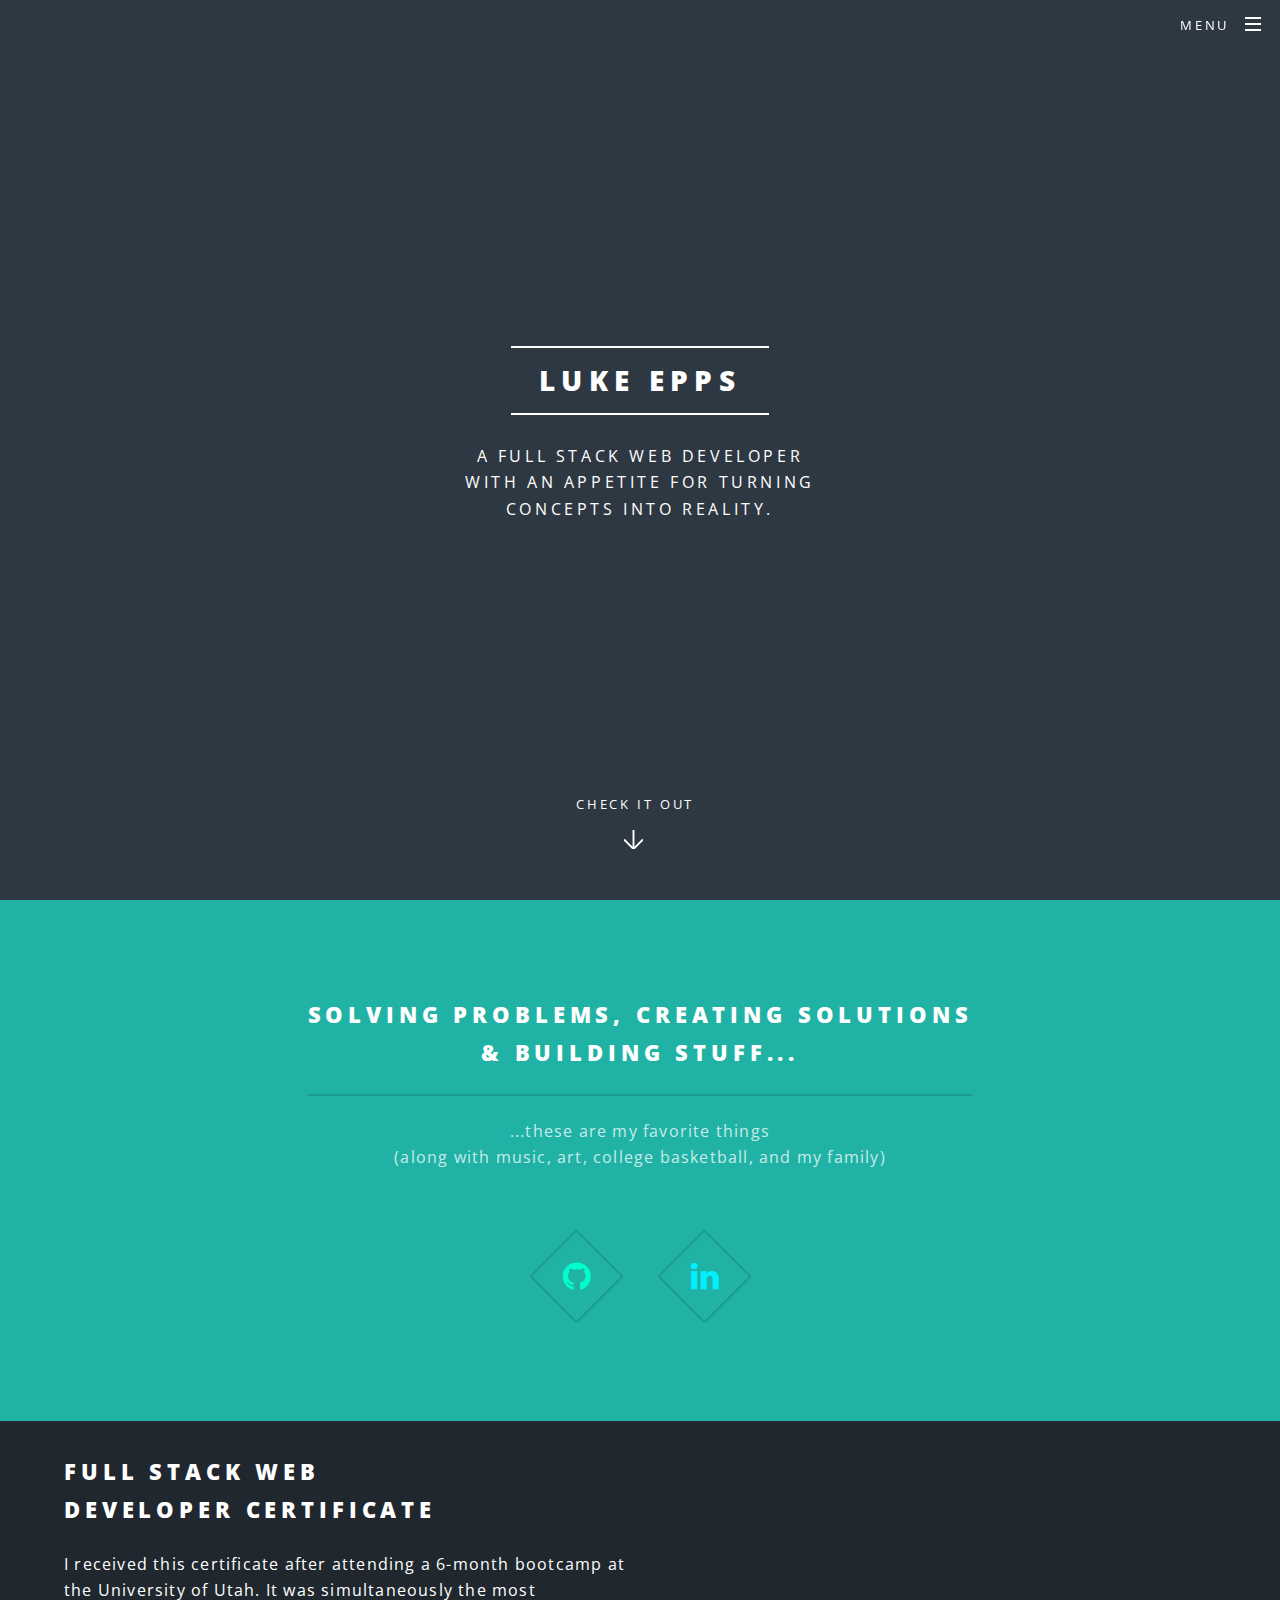
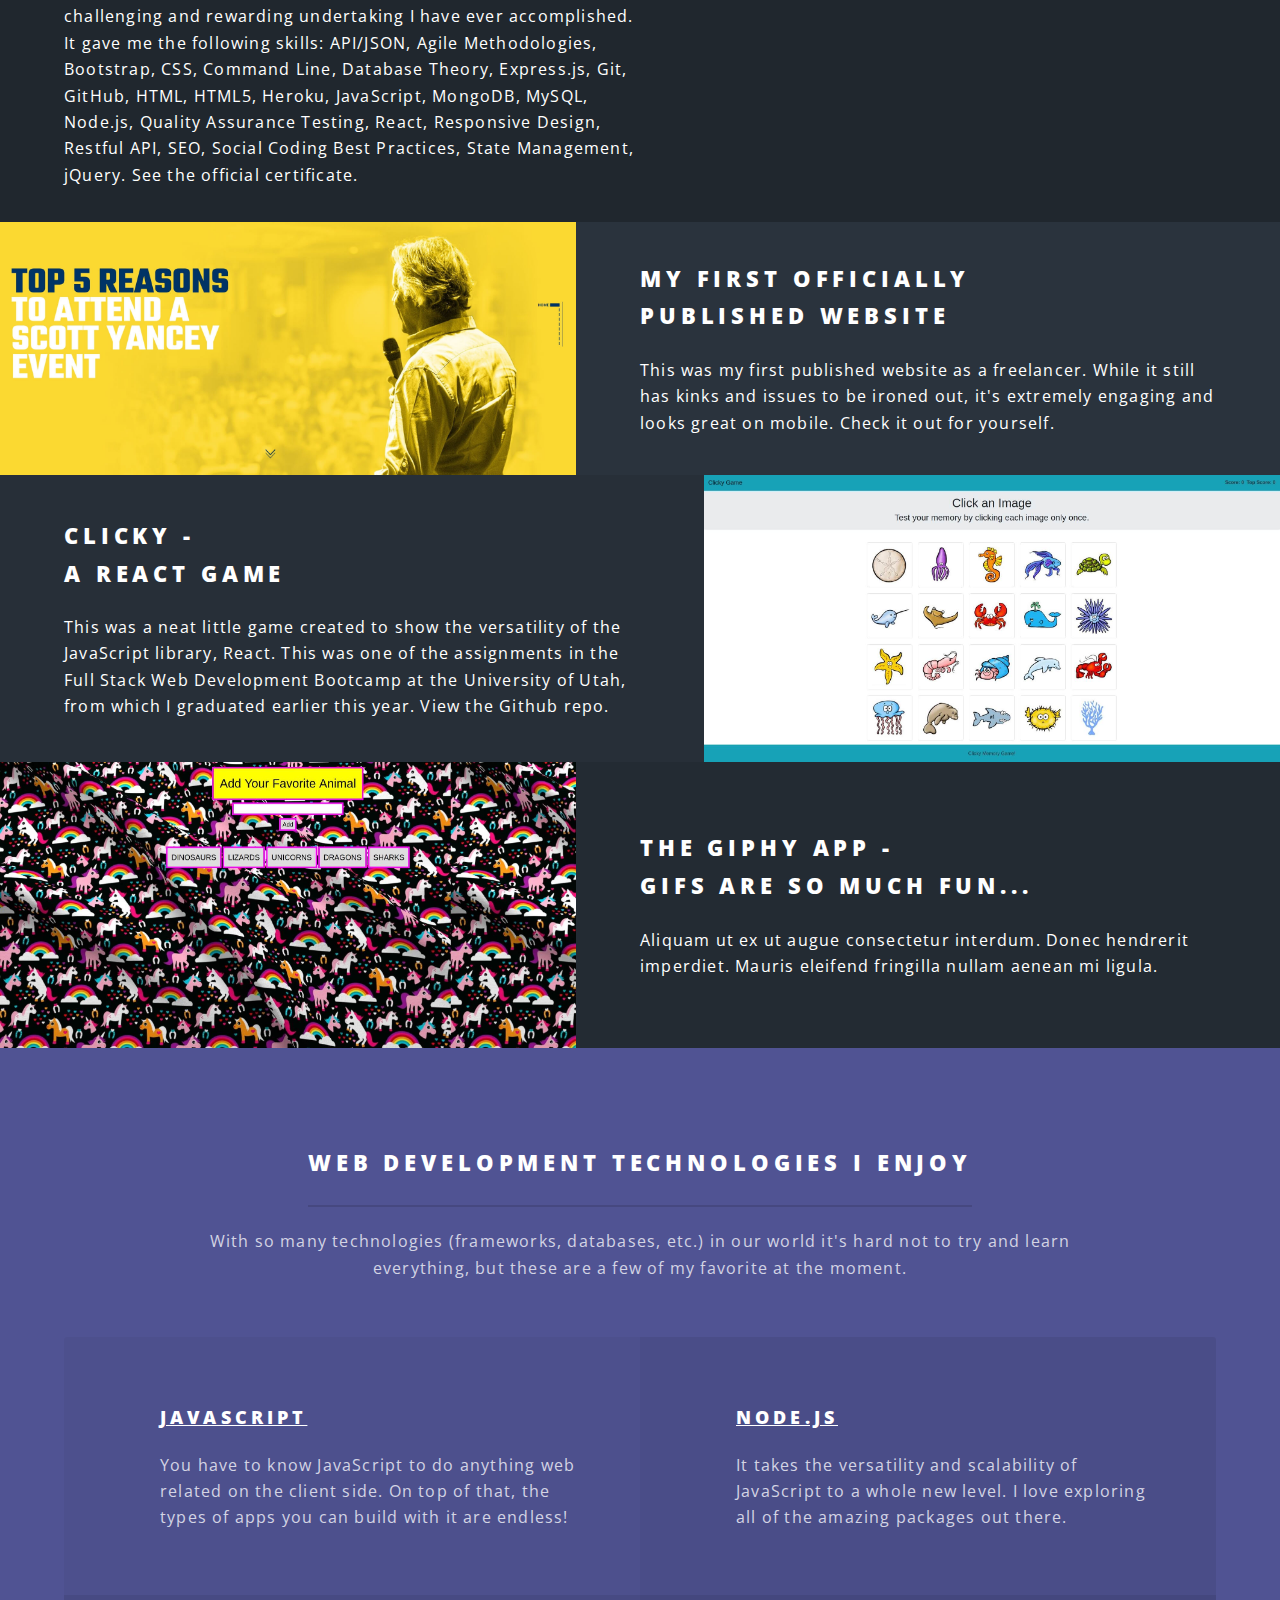
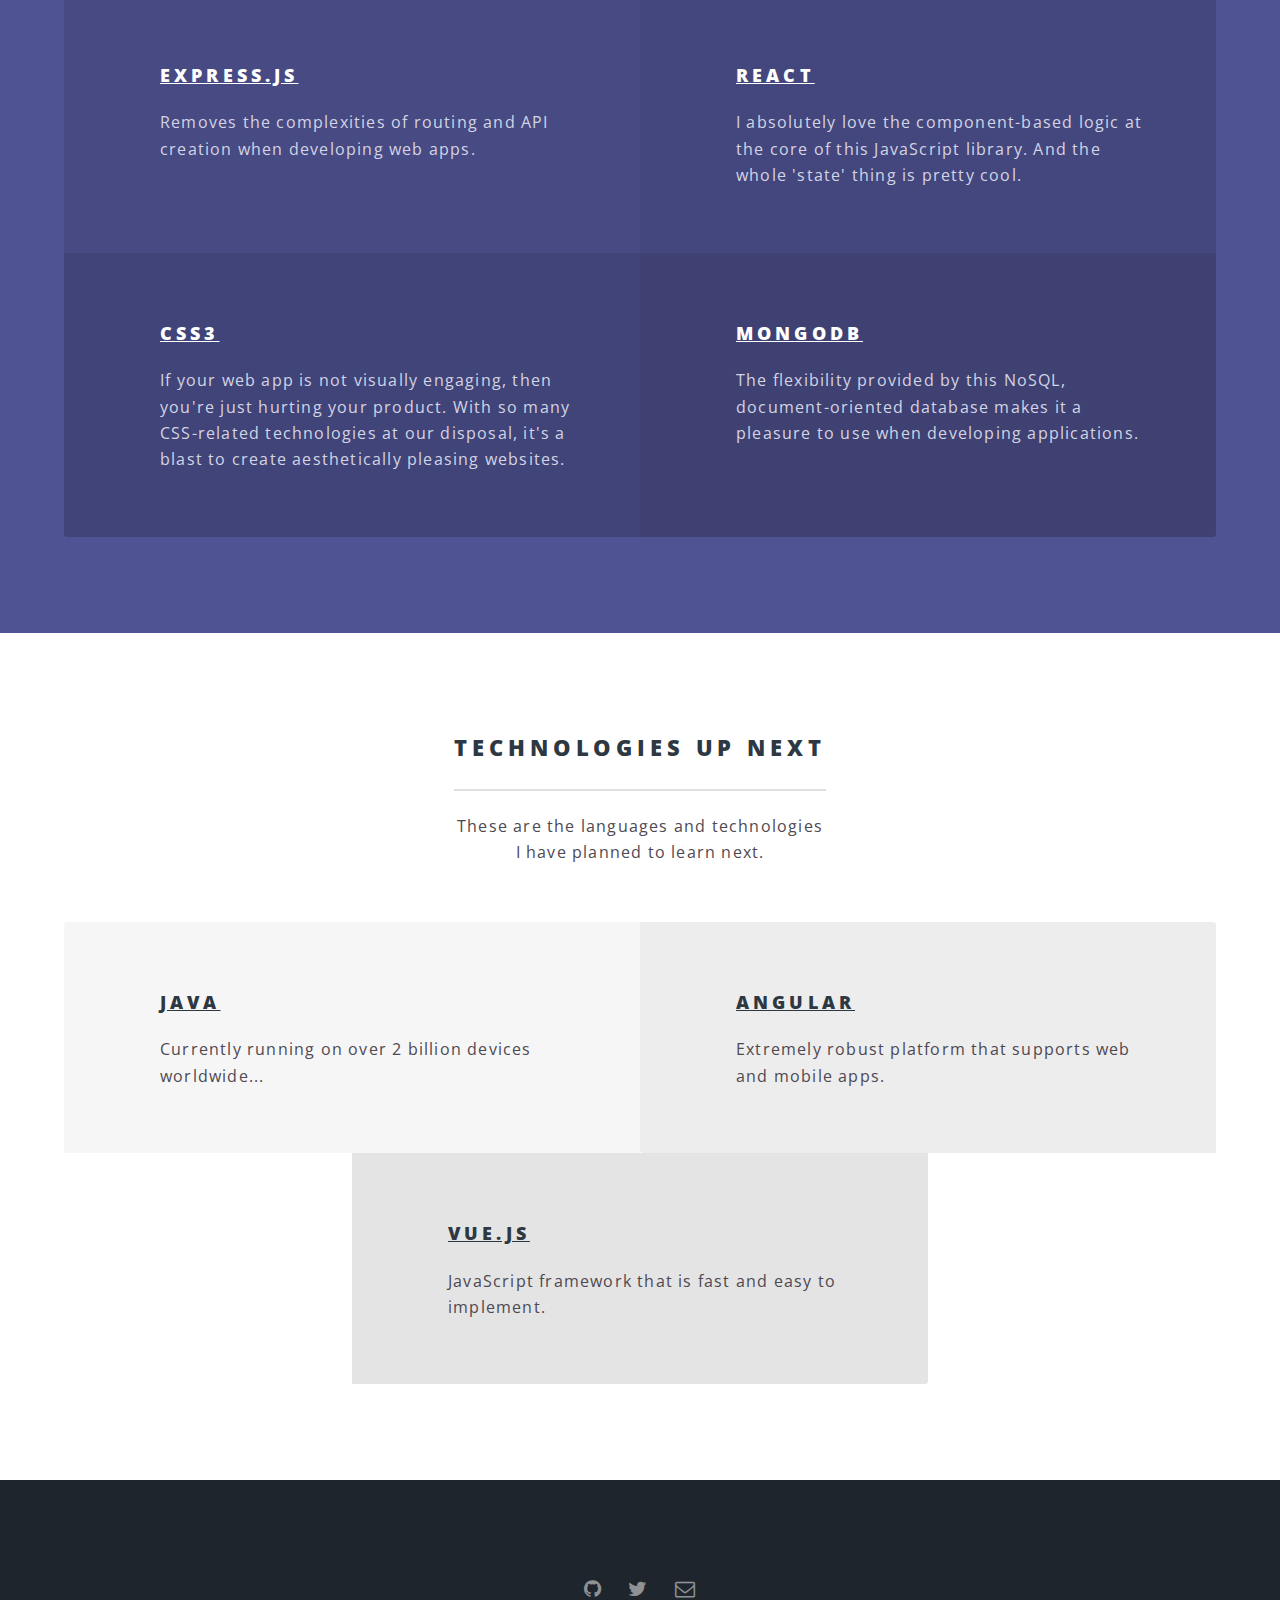
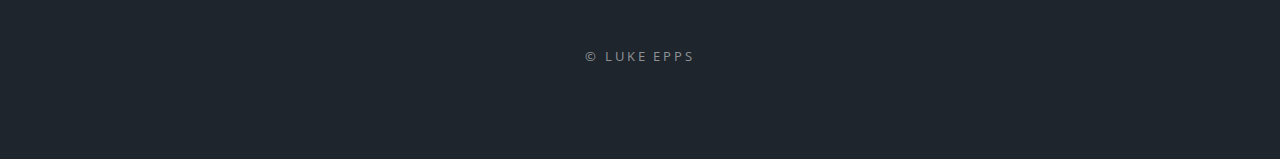
==== commit 6ff6d329: "small changes" ====
--- a/index.html
+++ b/index.html
@@ -63,7 +63,7 @@
 					<h2>Solving problems, Creating Solutions
 						<br />&amp; Building Stuff... </h2>
 					<p>...these are my favorite things
-						<br /> (along with music, art, college basketball, and pizza)</p>
+						<br /> (along with music, art, college basketball, and my family)</p>
 				</header>
 				<ul class="icons major">
 					<li>
@@ -85,6 +85,24 @@
 		</section>
 
 		<!-- Two -->
+		<section class="spotlight">
+			<div class="image">
+				<img src="./images/full-stack-certificate.png" alt="" />
+			</div>
+			<div class="content">
+				<h2>Full Stack Web
+					<br /> Developer Certificate</h2>
+				<p>I received this certificate after attending a 6-month bootcamp at the University of Utah. It was simultaneously the most
+					challenging and rewarding undertaking I have ever accomplished. It gave me the following skills: API/JSON, Agile Methodologies,
+					Bootstrap, CSS, Command Line, Database Theory, Express.js, Git, GitHub, HTML, HTML5, Heroku, JavaScript, MongoDB, MySQL,
+					Node.js, Quality Assurance Testing, React, Responsive Design, Restful API, SEO, Social Coding Best Practices, State
+					Management, jQuery.
+					<a target="_blank" href="https://www.youracclaim.com/badges/9b249418-9f14-488a-b428-e35f6c5ad4b7/public_url" class="content-links"
+					 alt="Web Developer Certificate">See the official certificate.</a>
+				</p>
+			</div>
+		</section>
+
 		<section id="two" class="wrapper alt style2">
 			<section class="spotlight">
 				<div class="image">
@@ -93,12 +111,13 @@
 				<div class="content">
 					<h2>My First Officially
 						<br /> Published Website</h2>
-					<p>This website was the first created by me to be published while officially working as a freelancer. While it still has
-						kinks and issues to be ironed out, it's extremely engaging and looks great on mobile.
-						<a target="_blank" href="https://scottyanceyevents.com/" class="scott-yancey-link"> Check it out for yourself.</a>
+					<p>This was my first published website as a freelancer. While it still has kinks and issues to be ironed out, it's extremely
+						engaging and looks great on mobile.
+						<a target="_blank" href="https://scottyanceyevents.com/" class="content-links"> Check it out for yourself.</a>
 					</p>
 				</div>
 			</section>
+
 			<section class="spotlight">
 				<div class="image">
 					<img src="images/pic02.jpg" alt="" />
@@ -108,10 +127,11 @@
 						<br /> a React Game</h2>
 					<p>This was a neat little game created to show the versatility of the JavaScript library, React. This was one of the assignments
 						in the Full Stack Web Development Bootcamp at the University of Utah, from which I graduated earlier this year.
-						<a target="_blank" href="https://github.com/Lbe4468/clicky-game" class="scott-yancey-link">View the Github repo.</a>
+						<a target="_blank" href="https://github.com/Lbe4468/clicky-game" class="content-links">View the Github repo.</a>
 					</p>
 				</div>
 			</section>
+
 			<section class="spotlight">
 				<div class="image">
 					<img src="images/pic03.jpg" alt="" />
@@ -145,7 +165,7 @@
 							out there.</p>
 					</li>
 					<li>
-						<h3 class="tech-titles">Express</h3>
+						<h3 class="tech-titles">Express.js</h3>
 						<p>Removes the complexities of routing and API creation when developing web apps.</p>
 					</li>
 					<li>
@@ -176,15 +196,15 @@
 				<ul class="features">
 					<li>
 						<h3 class="tech-titles">Java</h3>
-						<p>Augue consectetur sed interdum imperdiet et ipsum. Mauris lorem tincidunt nullam amet leo Aenean ligula consequat consequat.</p>
+						<p>Currently running on over 2 billion devices worldwide...</p>
 					</li>
 					<li>
 						<h3 class="tech-titles">Angular</h3>
-						<p>Augue consectetur sed interdum imperdiet et ipsum. Mauris lorem tincidunt nullam amet leo Aenean ligula consequat consequat.</p>
-					</li>
-					<li>
-						<h3 class="tech-titles">React Native</h3>
-						<p>Augue consectetur sed interdum imperdiet et ipsum. Mauris lorem tincidunt nullam amet leo Aenean ligula consequat consequat.</p>
+						<p>Extremely robust platform that supports web and mobile apps.</p>
+					</li>
+					<li>
+						<h3 class="tech-titles">Vue.js</h3>
+						<p>JavaScript framework that is fast and easy to implement.</p>
 					</li>
 				</ul>
 			</div>
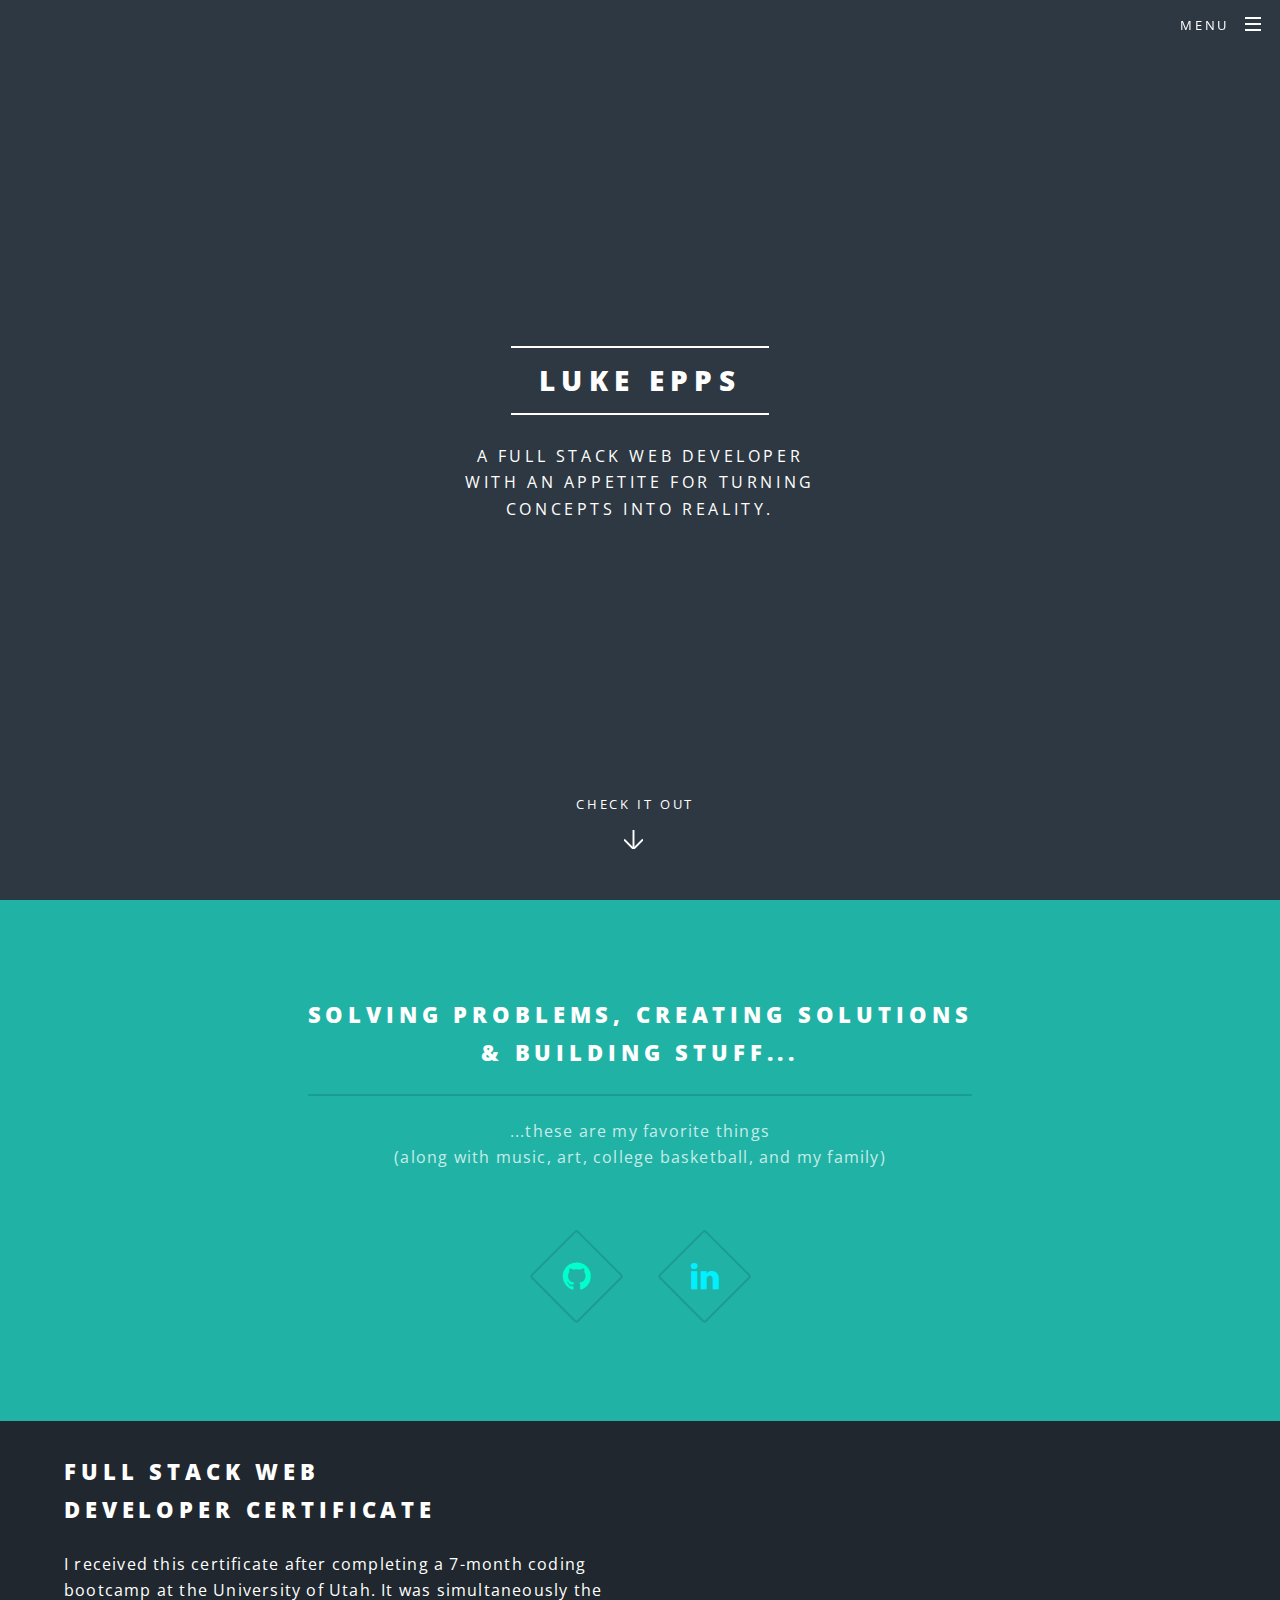
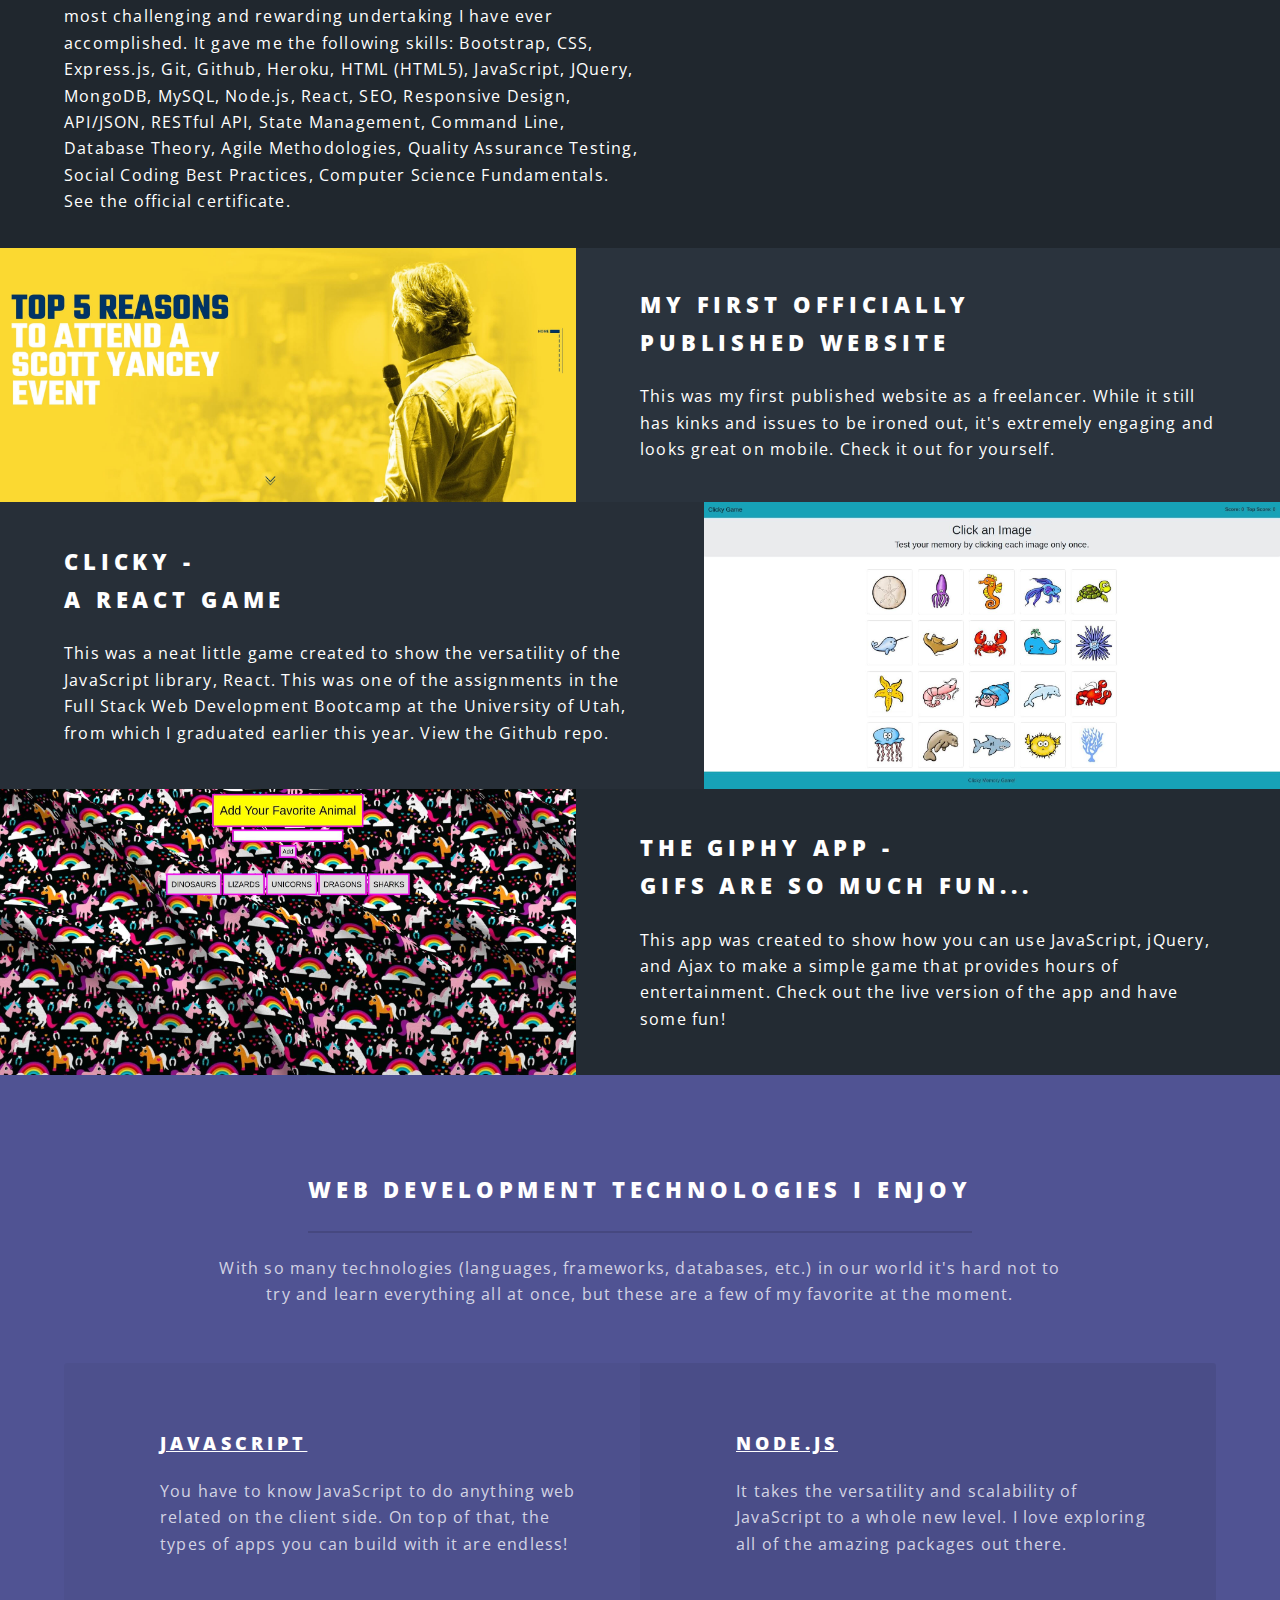
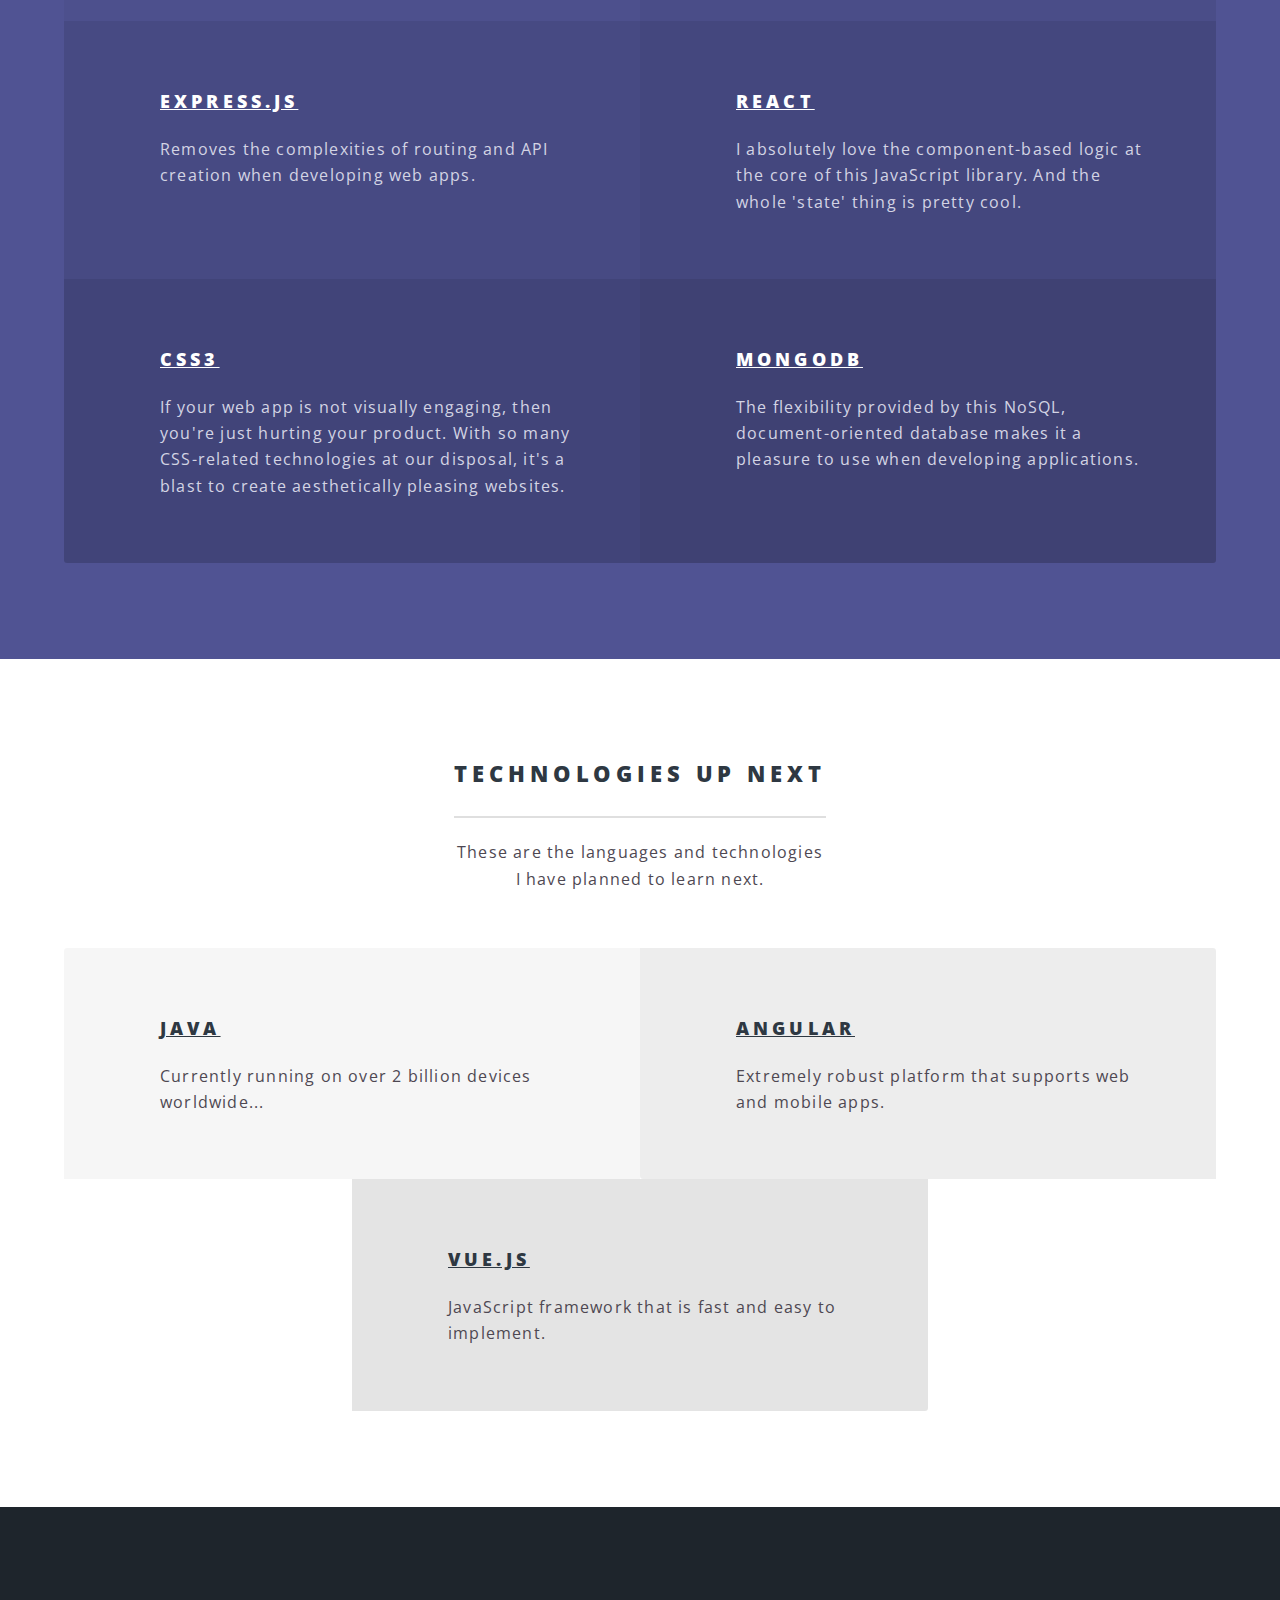
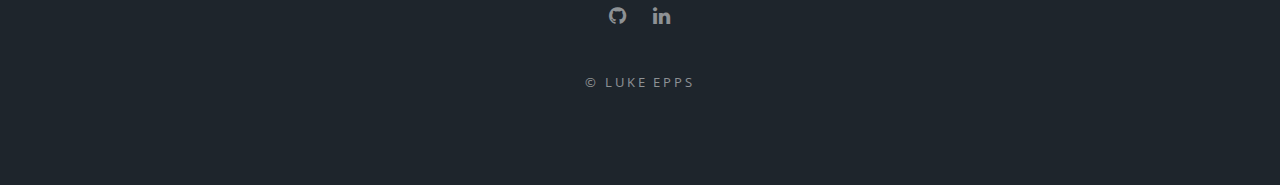
==== commit 76de0d4a: "copy changes" ====
--- a/index.html
+++ b/index.html
@@ -33,10 +33,10 @@
 									<a href="index.html">Home</a>
 								</li>
 								<li>
-									<a href="bio.html">Bio</a>
+									<a target="_blank" href="https://github.com/Lbe4468">GitHub</a>
 								</li>
 								<li>
-									<a href="contact.html">Contact</a>
+									<a target="_blank" href="https://www.linkedin.com/in/luke-epps/">LinkedIn</a>
 								</li>
 							</ul>
 						</div>
@@ -75,7 +75,7 @@
 					</li>
 					<li>
 						<!-- LinkedIn icon -->
-						<a target="_blank" href="https://twitter.com/lubepp">
+						<a target="_blank" href="https://www.linkedin.com/in/luke-epps/">
 							<span class="icon fa-linkedin major style2">
 							</span>
 						</a>
@@ -92,11 +92,11 @@
 			<div class="content">
 				<h2>Full Stack Web
 					<br /> Developer Certificate</h2>
-				<p>I received this certificate after attending a 6-month bootcamp at the University of Utah. It was simultaneously the most
-					challenging and rewarding undertaking I have ever accomplished. It gave me the following skills: API/JSON, Agile Methodologies,
-					Bootstrap, CSS, Command Line, Database Theory, Express.js, Git, GitHub, HTML, HTML5, Heroku, JavaScript, MongoDB, MySQL,
-					Node.js, Quality Assurance Testing, React, Responsive Design, Restful API, SEO, Social Coding Best Practices, State
-					Management, jQuery.
+				<p>I received this certificate after completing a 7-month coding bootcamp at the University of Utah. It was simultaneously
+					the most challenging and rewarding undertaking I have ever accomplished. It gave me the following skills: Bootstrap,
+					CSS, Express.js, Git, Github, Heroku, HTML (HTML5), JavaScript, JQuery, MongoDB, MySQL, Node.js, React, SEO, Responsive
+					Design, API/JSON, RESTful API, State Management, Command Line, Database Theory, Agile Methodologies, Quality Assurance
+					Testing, Social Coding Best Practices, Computer Science Fundamentals.
 					<a target="_blank" href="https://www.youracclaim.com/badges/9b249418-9f14-488a-b428-e35f6c5ad4b7/public_url" class="content-links"
 					 alt="Web Developer Certificate">See the official certificate.</a>
 				</p>
@@ -125,8 +125,9 @@
 				<div class="content">
 					<h2>Clicky -
 						<br /> a React Game</h2>
-					<p>This was a neat little game created to show the versatility of the JavaScript library, React. This was one of the assignments
-						in the Full Stack Web Development Bootcamp at the University of Utah, from which I graduated earlier this year.
+					<p>This was a neat little game created to show the versatility of the JavaScript library, React. This was one of the
+						assignments in the Full Stack Web Development Bootcamp at the University of Utah, from which I graduated earlier this
+						year.
 						<a target="_blank" href="https://github.com/Lbe4468/clicky-game" class="content-links">View the Github repo.</a>
 					</p>
 				</div>
@@ -140,7 +141,11 @@
 					<h2>The GIPHY App -
 						<br /> GIFs are so much fun...
 					</h2>
-					<p>Aliquam ut ex ut augue consectetur interdum. Donec hendrerit imperdiet. Mauris eleifend fringilla nullam aenean mi ligula.</p>
+					<p>This app was created to show how you can use JavaScript, jQuery, and Ajax to make a simple game that provides hours
+						of entertainment. Check out the <a target="blank" href="https://lbe4468.github.io/GIPHY/" class="content-links">live
+							version of the app</a>
+						and have some fun!
+					</p>
 				</div>
 			</section>
 		</section>
@@ -150,19 +155,19 @@
 			<div class="inner">
 				<header class="major">
 					<h2>Web Development Technologies I Enjoy</h2>
-					<p>With so many technologies (frameworks, databases, etc.) in our world it's hard not to try and learn
-						<br /> everything, but these are a few of my favorite at the moment.</p>
+					<p>With so many technologies (languages, frameworks, databases, etc.) in our world it's hard not to
+						<br /> try and learn everything all at once, but these are a few of my favorite at the moment.</p>
 				</header>
 				<ul class="features">
 					<li>
 						<h3 class="tech-titles">JavaScript</h3>
-						<p>You have to know JavaScript to do anything web related on the client side. On top of that, the types of apps you can
-							build with it are endless!</p>
+						<p>You have to know JavaScript to do anything web related on the client side. On top of that, the types of apps you
+							can build with it are endless!</p>
 					</li>
 					<li>
 						<h3 class="tech-titles">Node.js</h3>
-						<p>It takes the versatility and scalability of JavaScript to a whole new level. I love exploring all of the amazing packages
-							out there.</p>
+						<p>It takes the versatility and scalability of JavaScript to a whole new level. I love exploring all of the amazing
+							packages out there.</p>
 					</li>
 					<li>
 						<h3 class="tech-titles">Express.js</h3>
@@ -170,8 +175,8 @@
 					</li>
 					<li>
 						<h3 class="tech-titles">React</h3>
-						<p>I absolutely love the component-based logic at the core of this JavaScript library. And the whole 'state' thing is
-							pretty cool.</p>
+						<p>I absolutely love the component-based logic at the core of this JavaScript library. And the whole 'state' thing
+							is pretty cool.</p>
 					</li>
 					<li>
 						<h3 class="tech-titles">CSS3</h3>
@@ -216,14 +221,14 @@
 				<li>
 					<a target="_blank" href="https://github.com/Lbe4468" class="icon fa-github"></a>
 				</li>
-				<li>
+				<!-- <li>
 					<a target="_blank" href="https://twitter.com/lubepp" class="icon fa-twitter">
 						<span class="label">Twitter</span>
 					</a>
-				</li>
+				</li> -->
 				<li>
-					<a href="contact.html" class="icon fa-envelope-o">
-						<span class="label">Email</span>
+					<a href="https://www.linkedin.com/in/luke-epps/" class="icon fa-linkedin">
+						<span class="label">LinkedIn</span>
 					</a>
 				</li>
 			</ul>
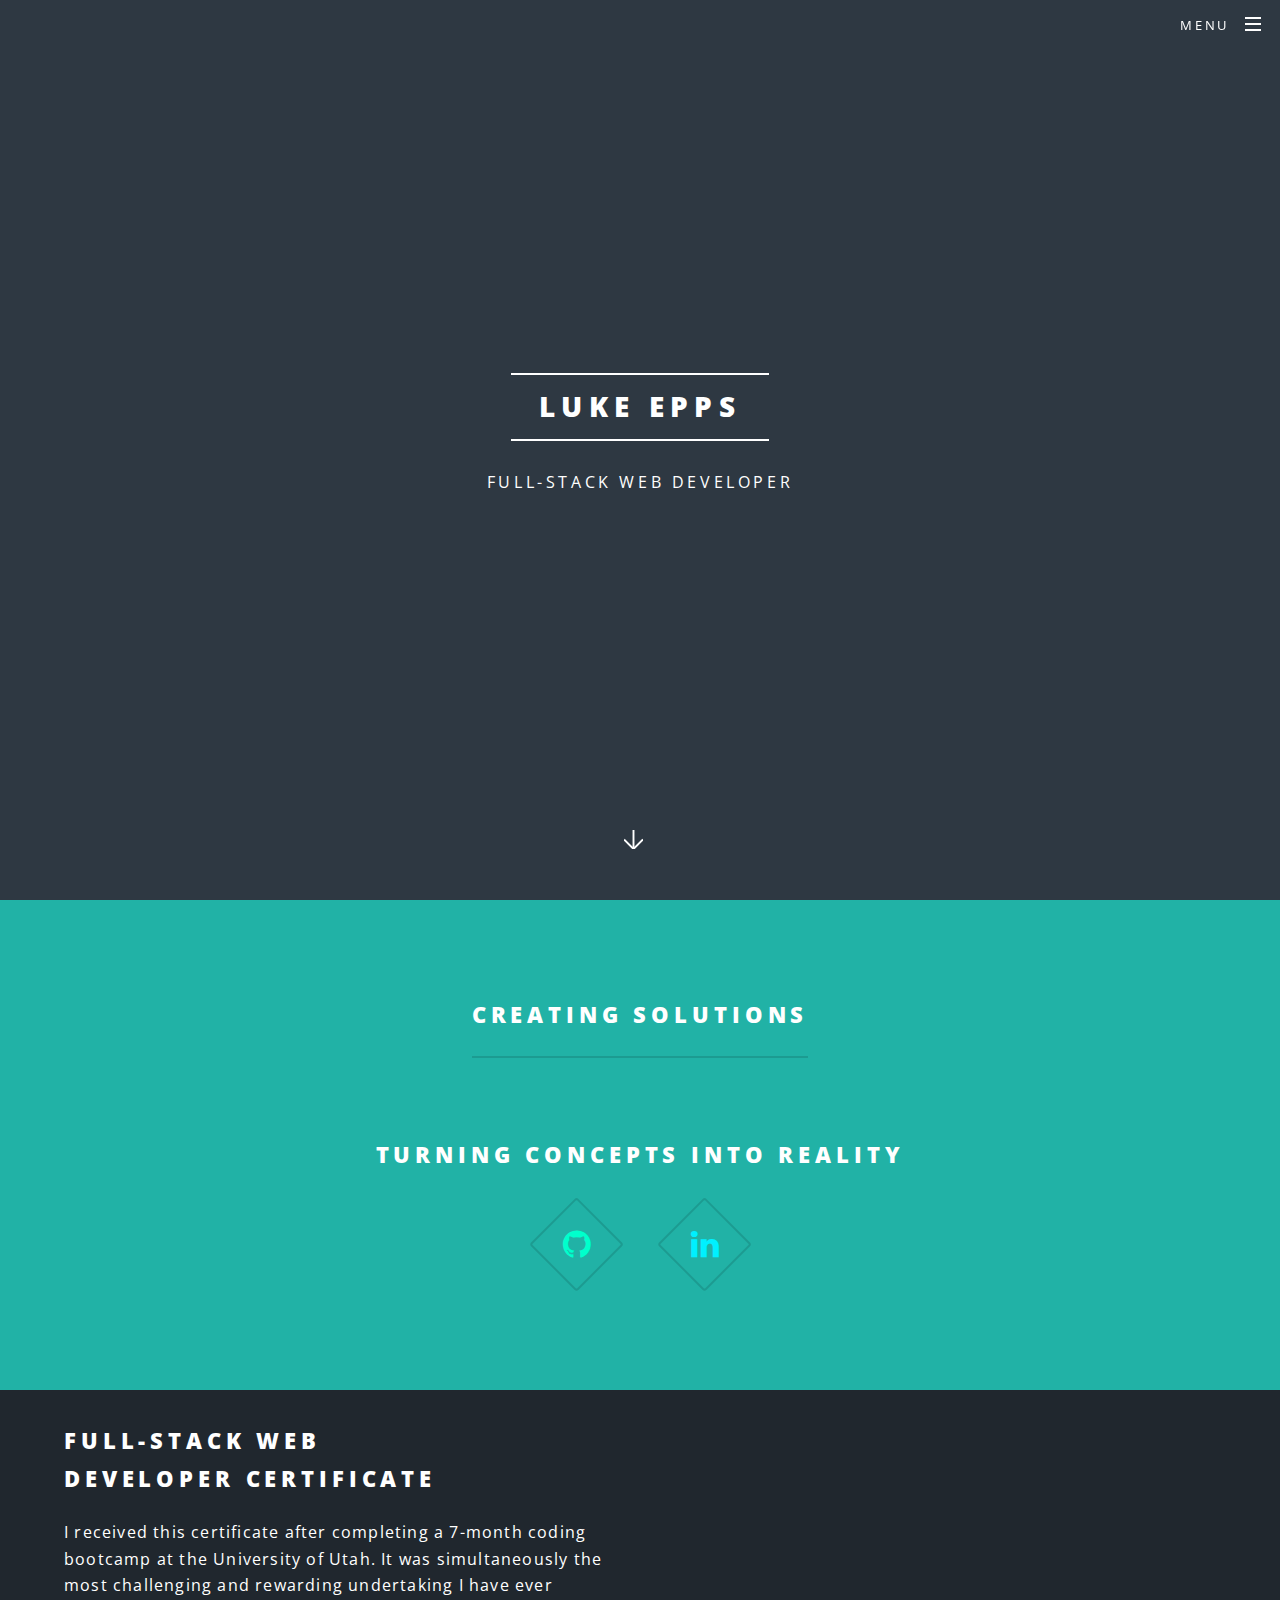
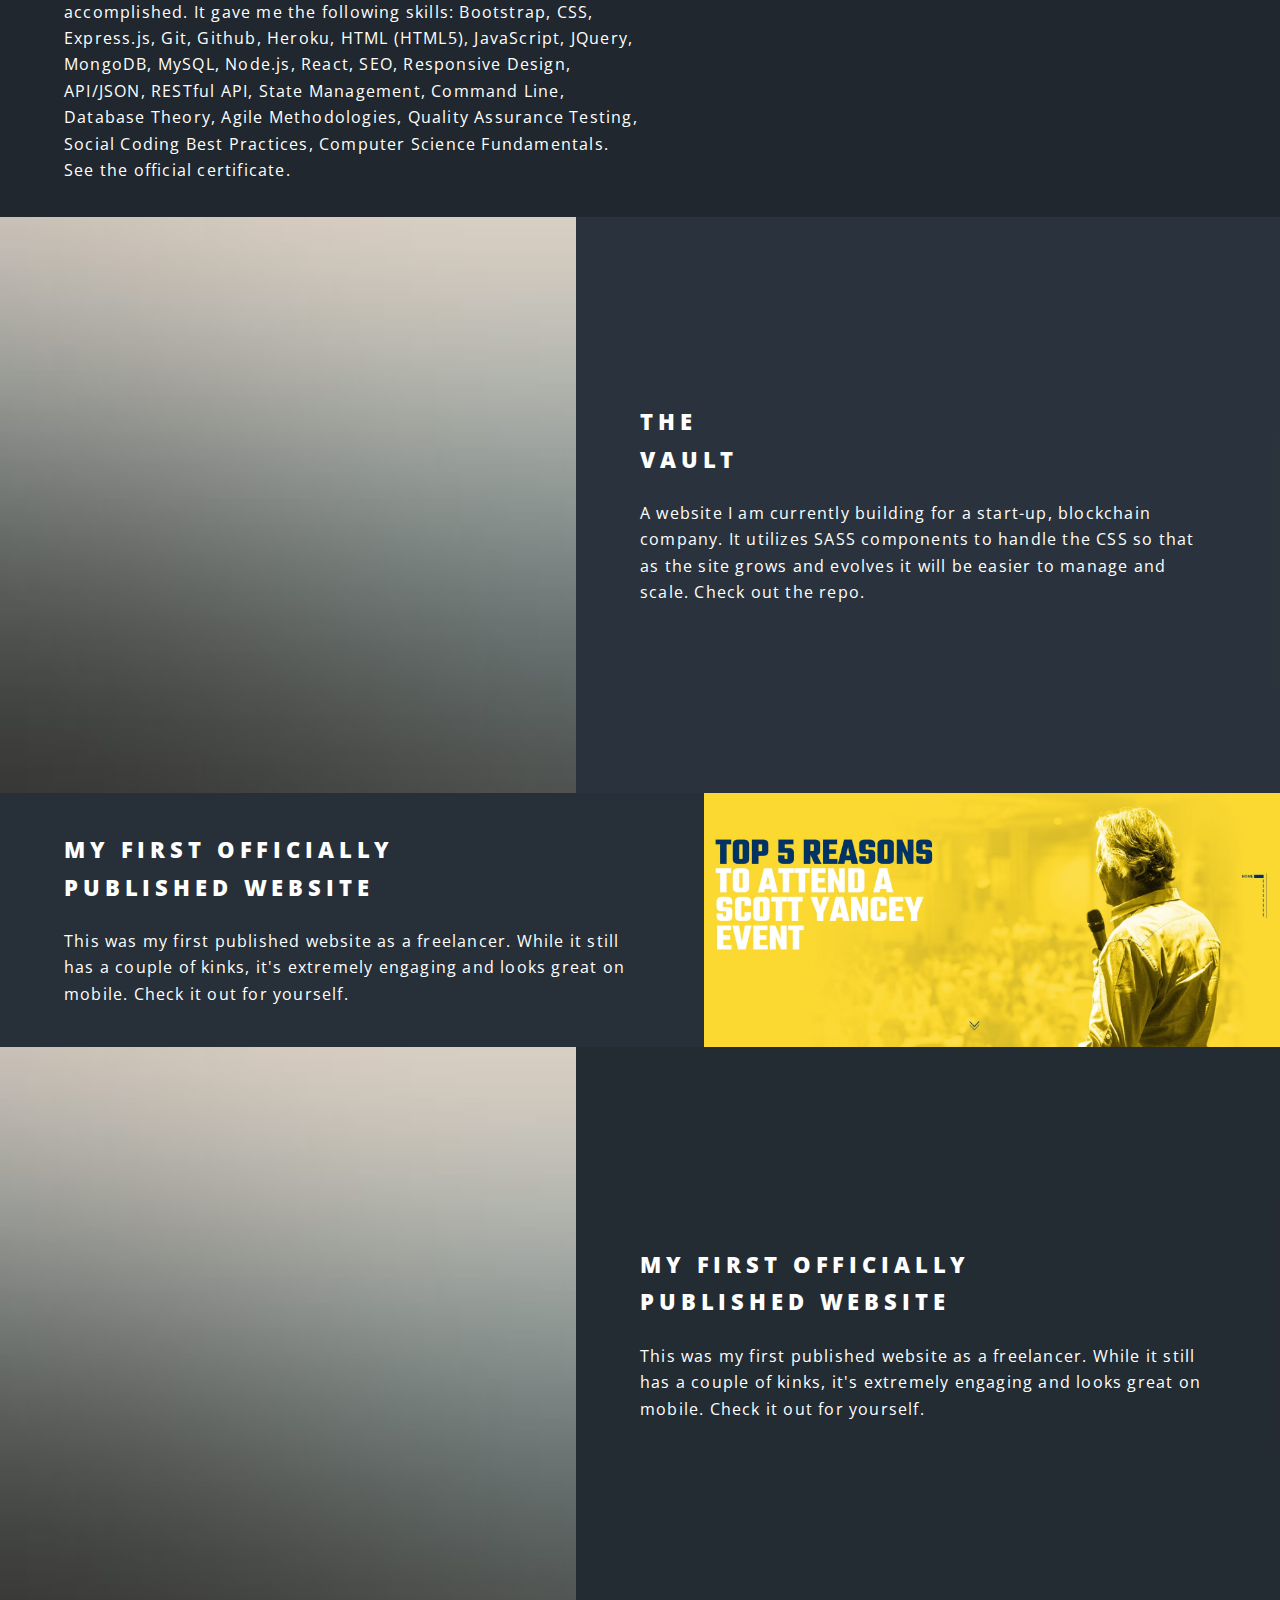
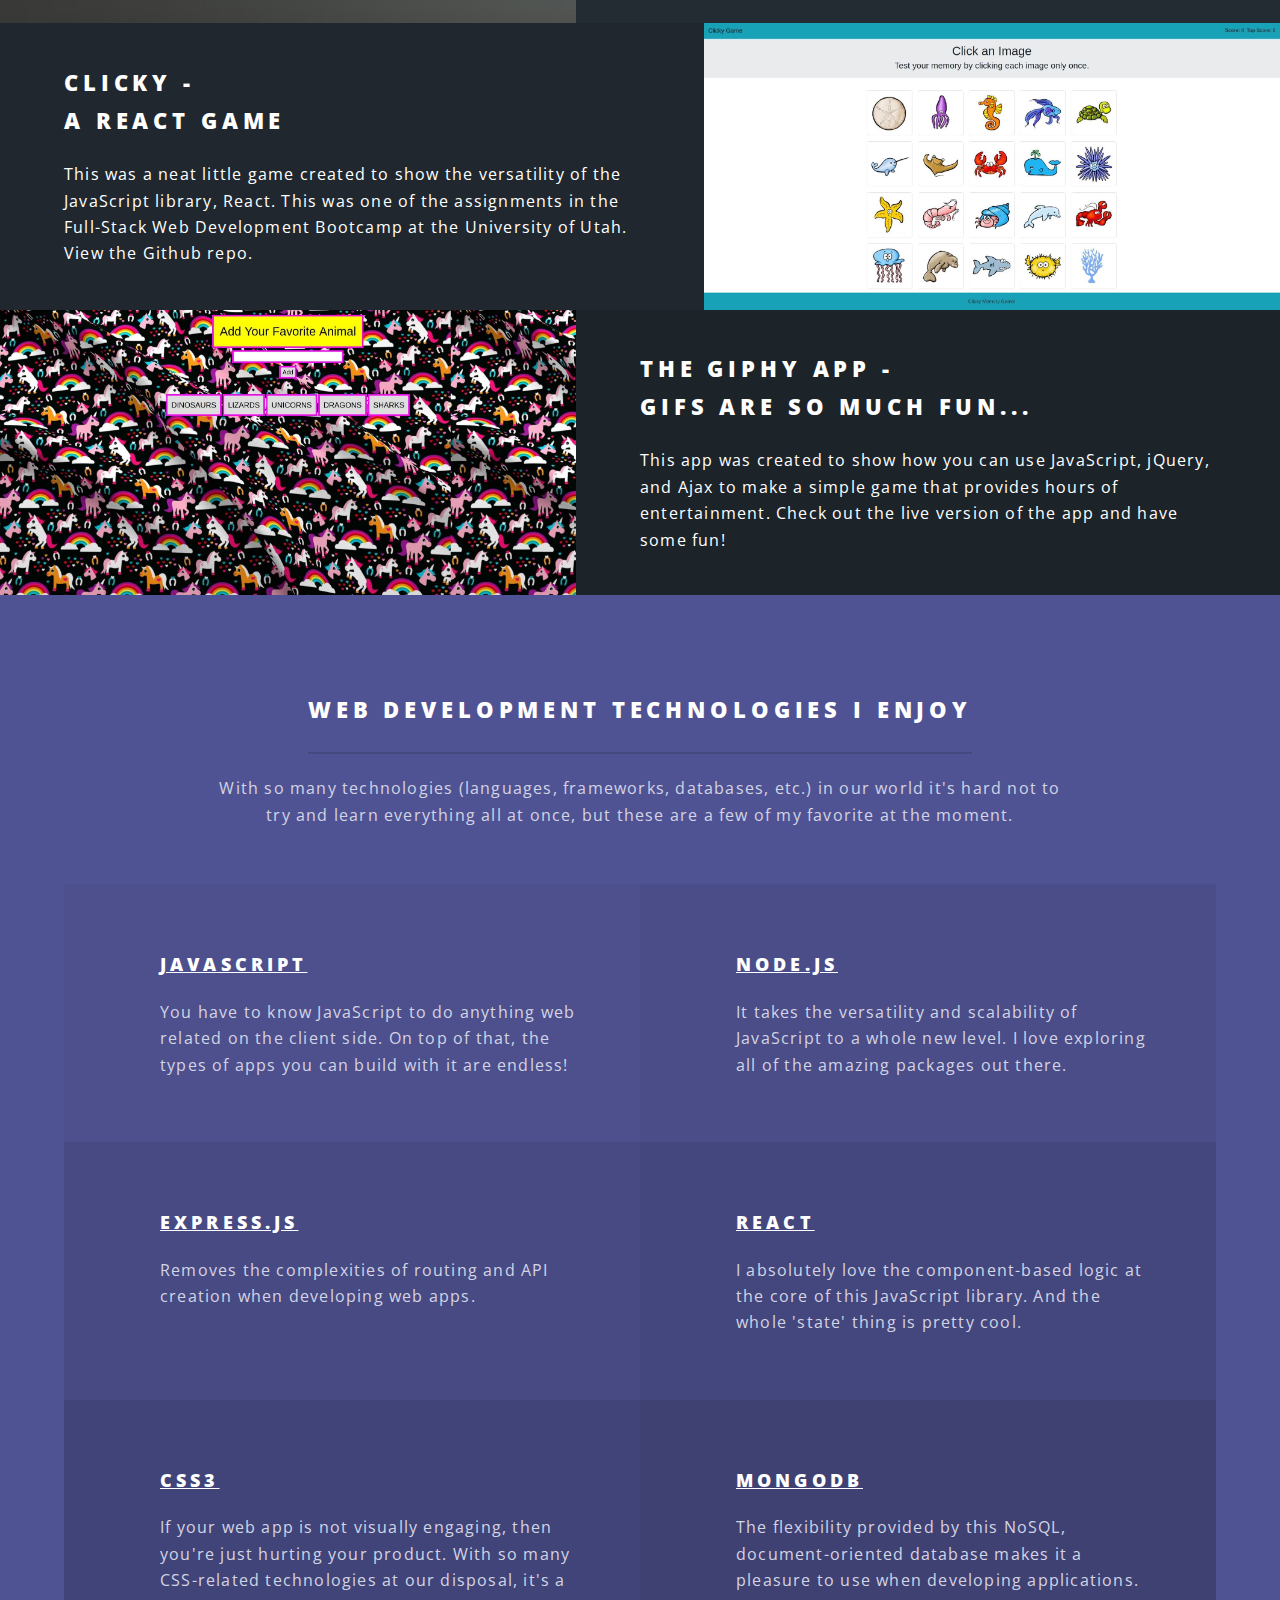
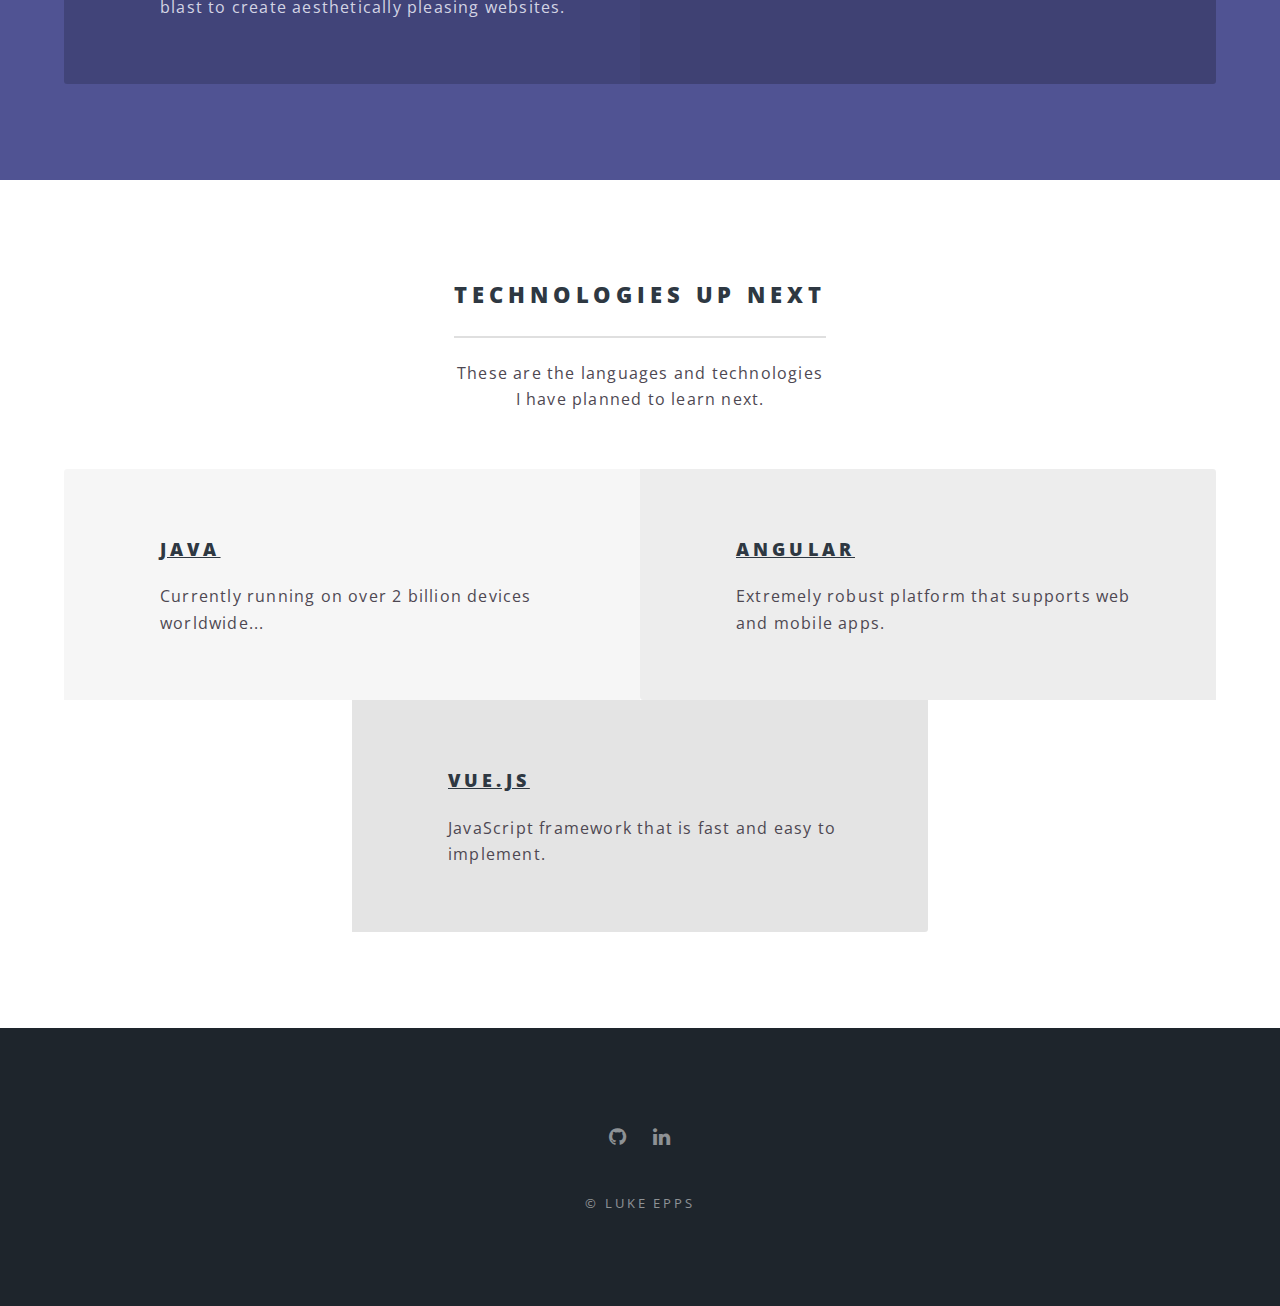
==== commit 934e23d7: "new image" ====
--- a/index.html
+++ b/index.html
@@ -49,22 +49,21 @@
 		<section id="banner">
 			<div class="inner">
 				<h2>Luke Epps</h2>
-				<p>A Full Stack Web Developer
-					<br /> with an appetite for turning
-					<br /> concepts into reality.
-			</div>
-			<a href="#one" class="more scrolly">Check it out</a>
+				<p>Full-Stack Web Developer
+				</p>
+			</div>
+			<a href="#one" class="more scrolly"></a>
 		</section>
 
 		<!-- One -->
 		<section id="one" class="wrapper style1 special">
 			<div class="inner">
 				<header class="major">
-					<h2>Solving problems, Creating Solutions
-						<br />&amp; Building Stuff... </h2>
-					<p>...these are my favorite things
-						<br /> (along with music, art, college basketball, and my family)</p>
+					<h2>Creating solutions</h2>
+					<!-- <p>...these are my favorite things
+						<br /> (along with music, art, college basketball, and my family)</p> -->
 				</header>
+				<h2>Turning concepts into reality</h2>
 				<ul class="icons major">
 					<li>
 						<!-- Github icon -->
@@ -90,20 +89,42 @@
 				<img src="./images/full-stack-certificate.png" alt="" />
 			</div>
 			<div class="content">
-				<h2>Full Stack Web
+				<h2>Full-Stack Web
 					<br /> Developer Certificate</h2>
-				<p>I received this certificate after completing a 7-month coding bootcamp at the University of Utah. It was simultaneously
-					the most challenging and rewarding undertaking I have ever accomplished. It gave me the following skills: Bootstrap,
-					CSS, Express.js, Git, Github, Heroku, HTML (HTML5), JavaScript, JQuery, MongoDB, MySQL, Node.js, React, SEO, Responsive
-					Design, API/JSON, RESTful API, State Management, Command Line, Database Theory, Agile Methodologies, Quality Assurance
+				<p>I received this certificate after completing a 7-month coding bootcamp at the University of Utah. It was
+					simultaneously
+					the most challenging and rewarding undertaking I have ever accomplished. It gave me the following skills:
+					Bootstrap,
+					CSS, Express.js, Git, Github, Heroku, HTML (HTML5), JavaScript, JQuery, MongoDB, MySQL, Node.js, React, SEO,
+					Responsive
+					Design, API/JSON, RESTful API, State Management, Command Line, Database Theory, Agile Methodologies, Quality
+					Assurance
 					Testing, Social Coding Best Practices, Computer Science Fundamentals.
 					<a target="_blank" href="https://www.youracclaim.com/badges/9b249418-9f14-488a-b428-e35f6c5ad4b7/public_url" class="content-links"
-					 alt="Web Developer Certificate">See the official certificate.</a>
+					 alt="Web Developer Certificate">See the official certificate</a>.
 				</p>
 			</div>
 		</section>
 
+
+
 		<section id="two" class="wrapper alt style2">
+
+			<section class="spotlight">
+				<div class="image">
+					<img src="images/pic04.jpg" alt="" />
+				</div>
+				<div class="content">
+					<h2>The
+						<br /> Vault</h2>
+					<p>A website I am currently building for a start-up, blockchain company. It utilizes SASS components to handle the
+						CSS so
+						that as the site grows and evolves it will be easier to manage and scale.
+						<a target="_blank" href="https://lbe4468.github.io/vault/" class="content-links"> Check out the repo</a>.
+					</p>
+				</div>
+			</section>
+
 			<section class="spotlight">
 				<div class="image">
 					<img src="images/pic01.jpg" alt="" />
@@ -111,9 +132,25 @@
 				<div class="content">
 					<h2>My First Officially
 						<br /> Published Website</h2>
-					<p>This was my first published website as a freelancer. While it still has kinks and issues to be ironed out, it's extremely
+					<p>This was my first published website as a freelancer. While it still has a couple of kinks, it's
+						extremely
 						engaging and looks great on mobile.
-						<a target="_blank" href="https://scottyanceyevents.com/" class="content-links"> Check it out for yourself.</a>
+						<a target="_blank" href="https://scottyanceyevents.com/" class="content-links"> Check it out for yourself</a>.
+					</p>
+				</div>
+			</section>
+
+			<section class="spotlight">
+				<div class="image">
+					<img src="images/pic04.jpg" alt="" />
+				</div>
+				<div class="content">
+					<h2>My First Officially
+						<br /> Published Website</h2>
+					<p>This was my first published website as a freelancer. While it still has a couple of kinks, it's
+						extremely
+						engaging and looks great on mobile.
+						<a target="_blank" href="https://scottyanceyevents.com/" class="content-links"> Check it out for yourself</a>.
 					</p>
 				</div>
 			</section>
@@ -125,10 +162,10 @@
 				<div class="content">
 					<h2>Clicky -
 						<br /> a React Game</h2>
-					<p>This was a neat little game created to show the versatility of the JavaScript library, React. This was one of the
-						assignments in the Full Stack Web Development Bootcamp at the University of Utah, from which I graduated earlier this
-						year.
-						<a target="_blank" href="https://github.com/Lbe4468/clicky-game" class="content-links">View the Github repo.</a>
+					<p>This was a neat little game created to show the versatility of the JavaScript library, React. This was one of
+						the
+						assignments in the Full-Stack Web Development Bootcamp at the University of Utah.
+						<a target="_blank" href="https://github.com/Lbe4468/clicky-game" class="content-links">View the Github repo</a>.
 					</p>
 				</div>
 			</section>
@@ -141,13 +178,15 @@
 					<h2>The GIPHY App -
 						<br /> GIFs are so much fun...
 					</h2>
-					<p>This app was created to show how you can use JavaScript, jQuery, and Ajax to make a simple game that provides hours
+					<p>This app was created to show how you can use JavaScript, jQuery, and Ajax to make a simple game that provides
+						hours
 						of entertainment. Check out the <a target="blank" href="https://lbe4468.github.io/GIPHY/" class="content-links">live
 							version of the app</a>
 						and have some fun!
 					</p>
 				</div>
 			</section>
+
 		</section>
 
 		<!-- Three -->
@@ -161,12 +200,14 @@
 				<ul class="features">
 					<li>
 						<h3 class="tech-titles">JavaScript</h3>
-						<p>You have to know JavaScript to do anything web related on the client side. On top of that, the types of apps you
+						<p>You have to know JavaScript to do anything web related on the client side. On top of that, the types of apps
+							you
 							can build with it are endless!</p>
 					</li>
 					<li>
 						<h3 class="tech-titles">Node.js</h3>
-						<p>It takes the versatility and scalability of JavaScript to a whole new level. I love exploring all of the amazing
+						<p>It takes the versatility and scalability of JavaScript to a whole new level. I love exploring all of the
+							amazing
 							packages out there.</p>
 					</li>
 					<li>
@@ -175,17 +216,20 @@
 					</li>
 					<li>
 						<h3 class="tech-titles">React</h3>
-						<p>I absolutely love the component-based logic at the core of this JavaScript library. And the whole 'state' thing
+						<p>I absolutely love the component-based logic at the core of this JavaScript library. And the whole 'state'
+							thing
 							is pretty cool.</p>
 					</li>
 					<li>
 						<h3 class="tech-titles">CSS3</h3>
-						<p>If your web app is not visually engaging, then you're just hurting your product. With so many CSS-related technologies
+						<p>If your web app is not visually engaging, then you're just hurting your product. With so many CSS-related
+							technologies
 							at our disposal, it's a blast to create aesthetically pleasing websites.</p>
 					</li>
 					<li>
 						<h3 class="tech-titles">MongoDB</h3>
-						<p>The flexibility provided by this NoSQL, document-oriented database makes it a pleasure to use when developing applications.</p>
+						<p>The flexibility provided by this NoSQL, document-oriented database makes it a pleasure to use when developing
+							applications.</p>
 					</li>
 				</ul>
 			</div>
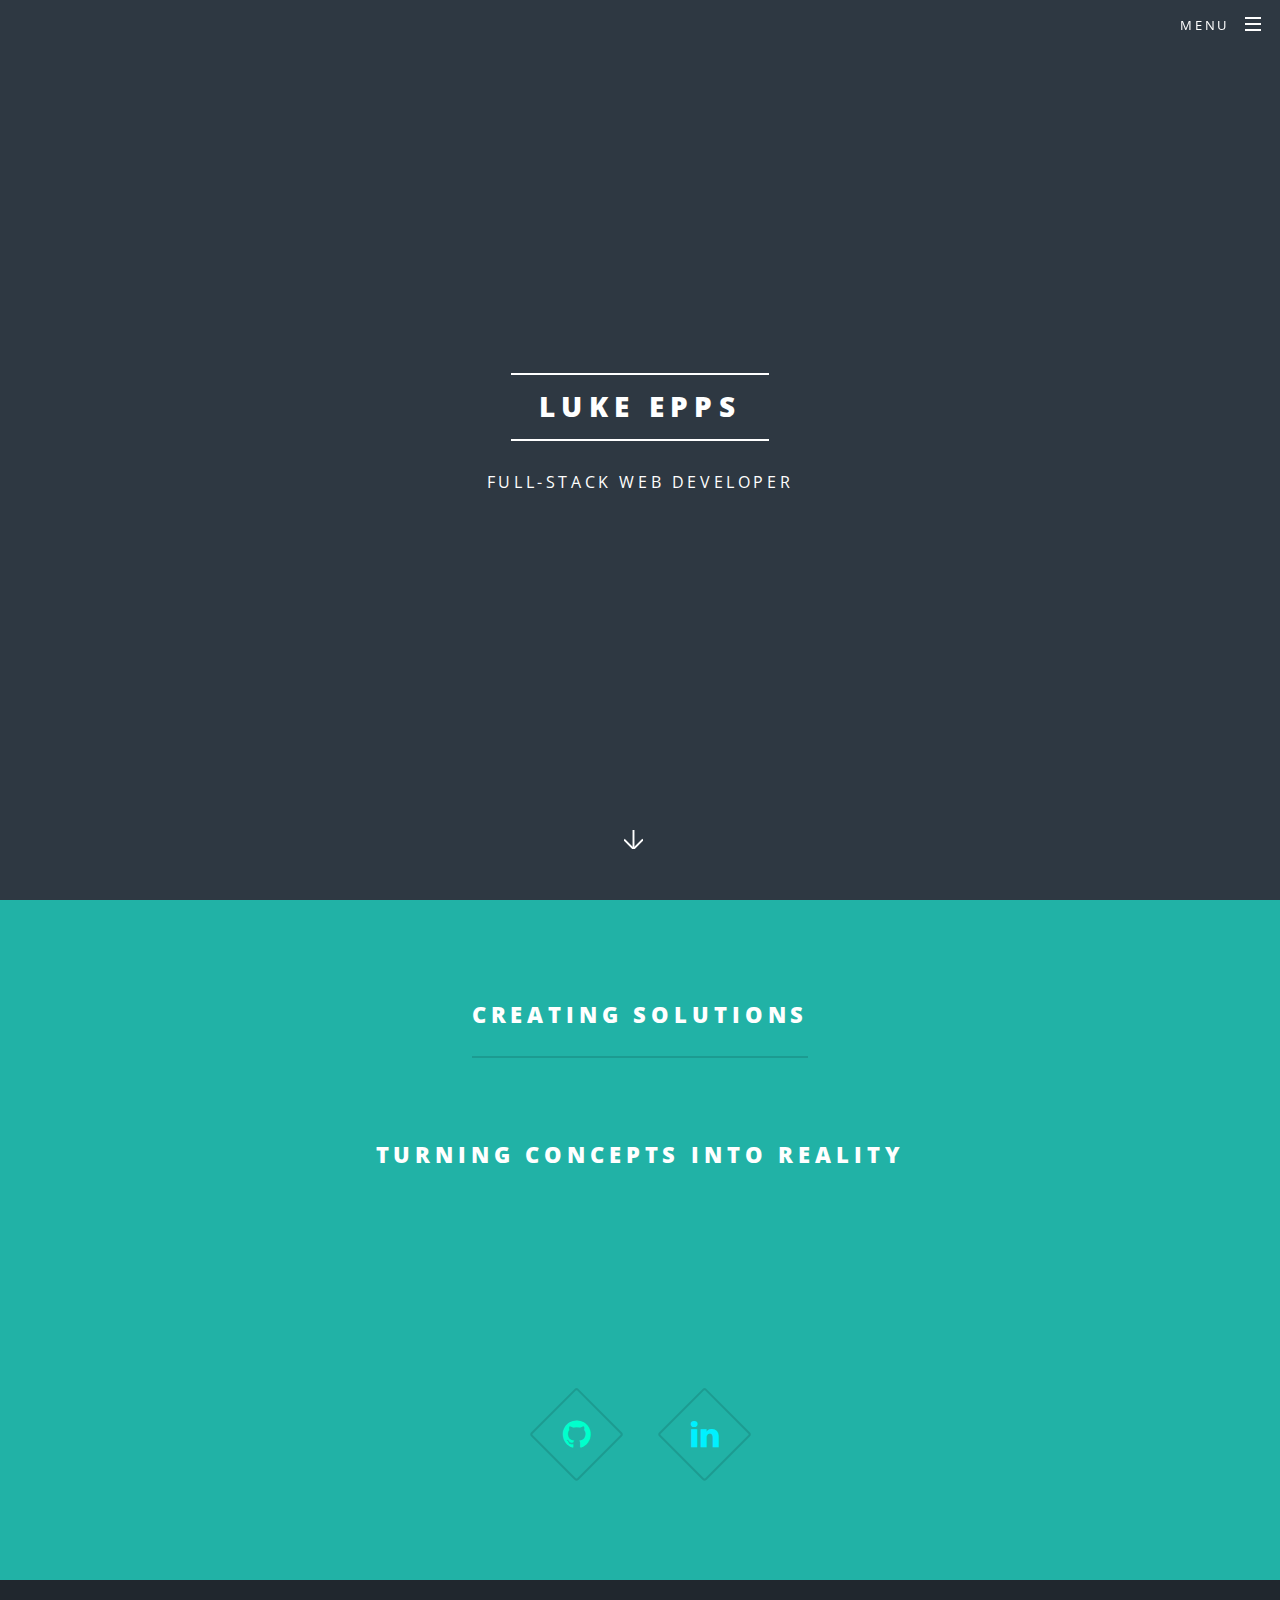
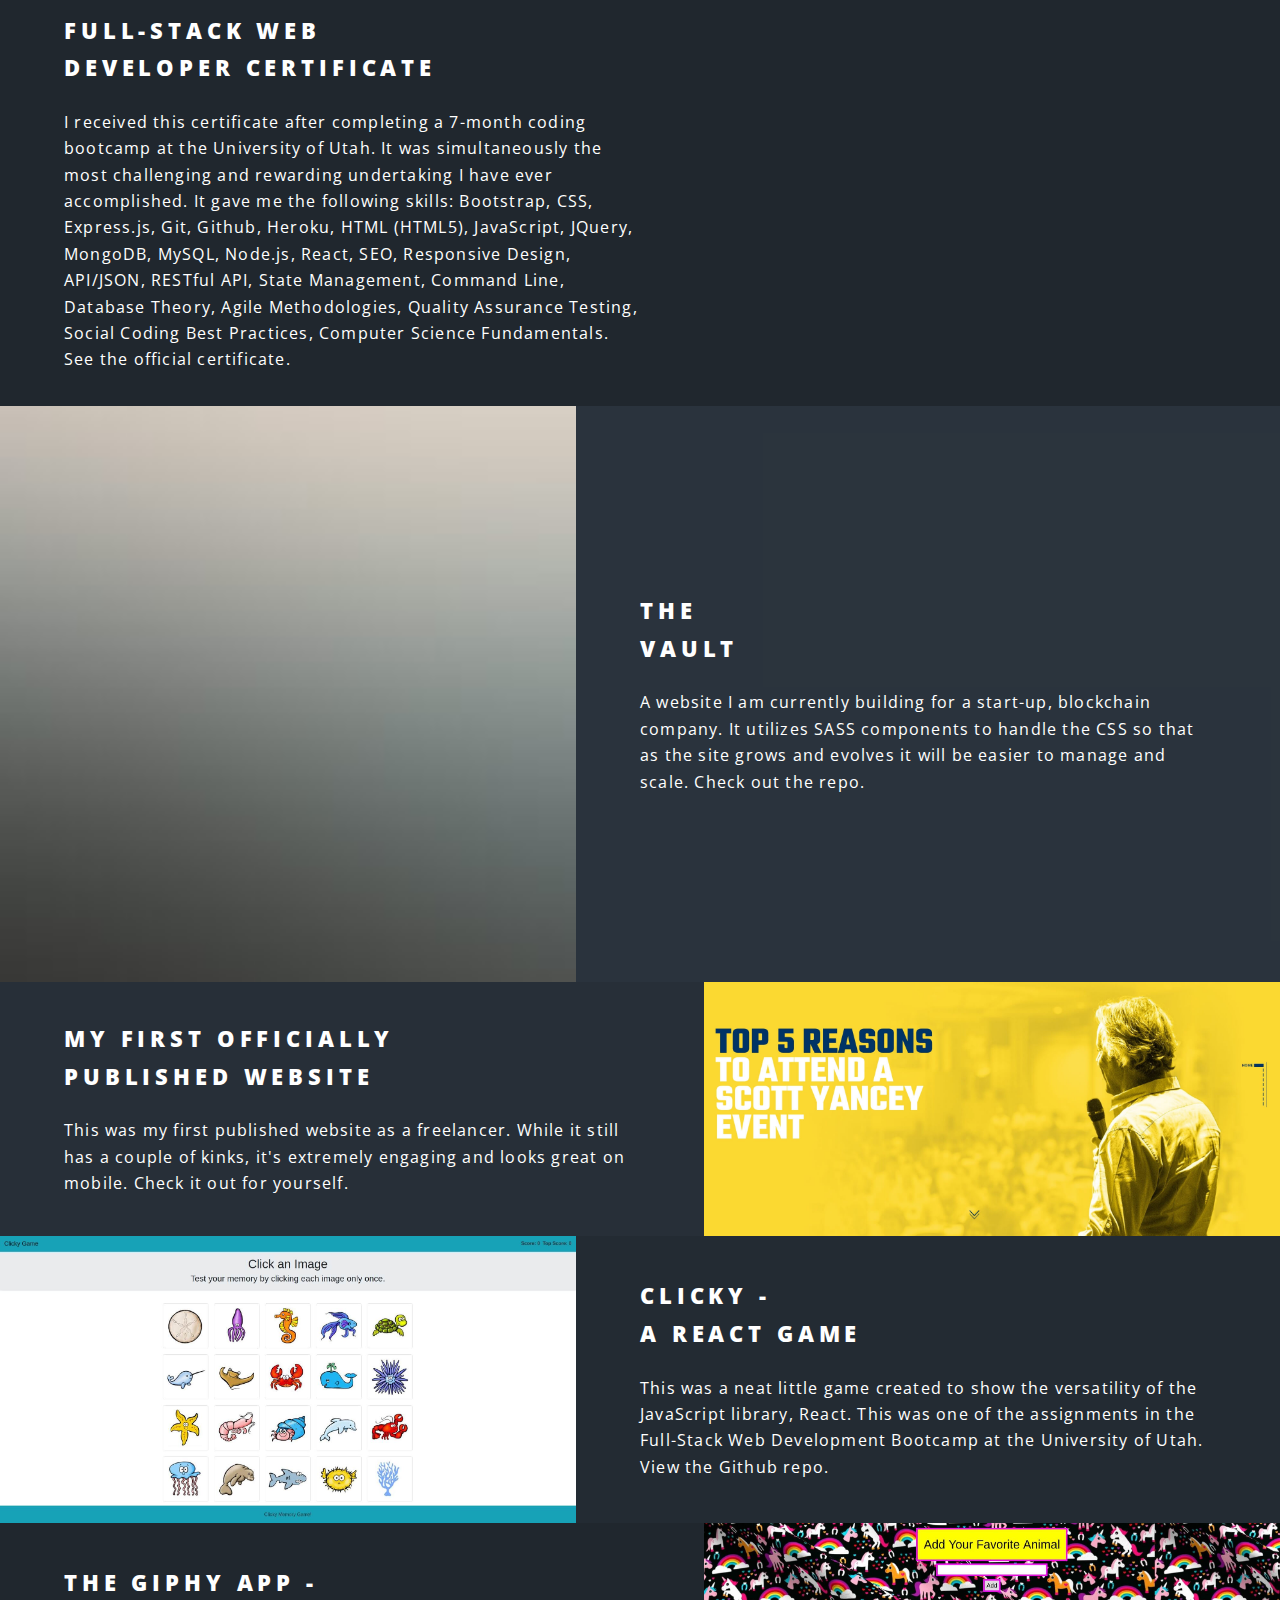
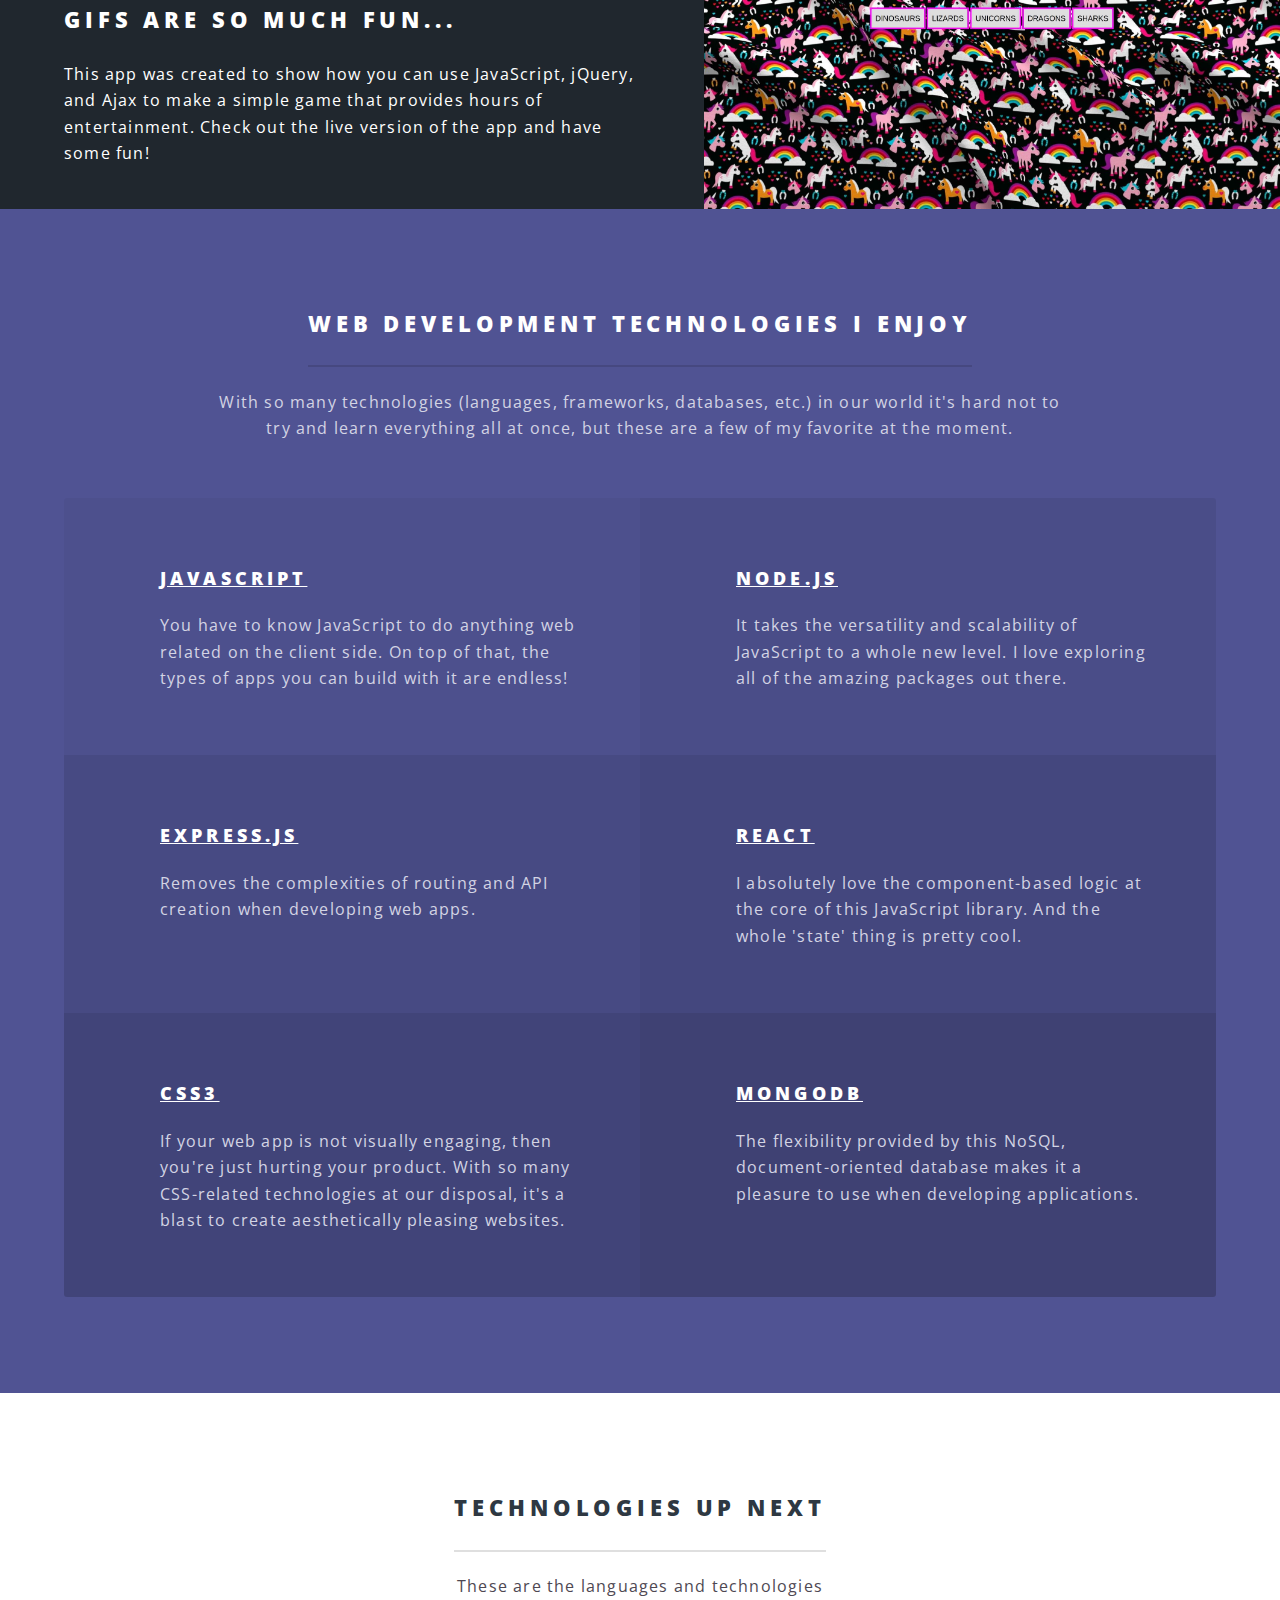
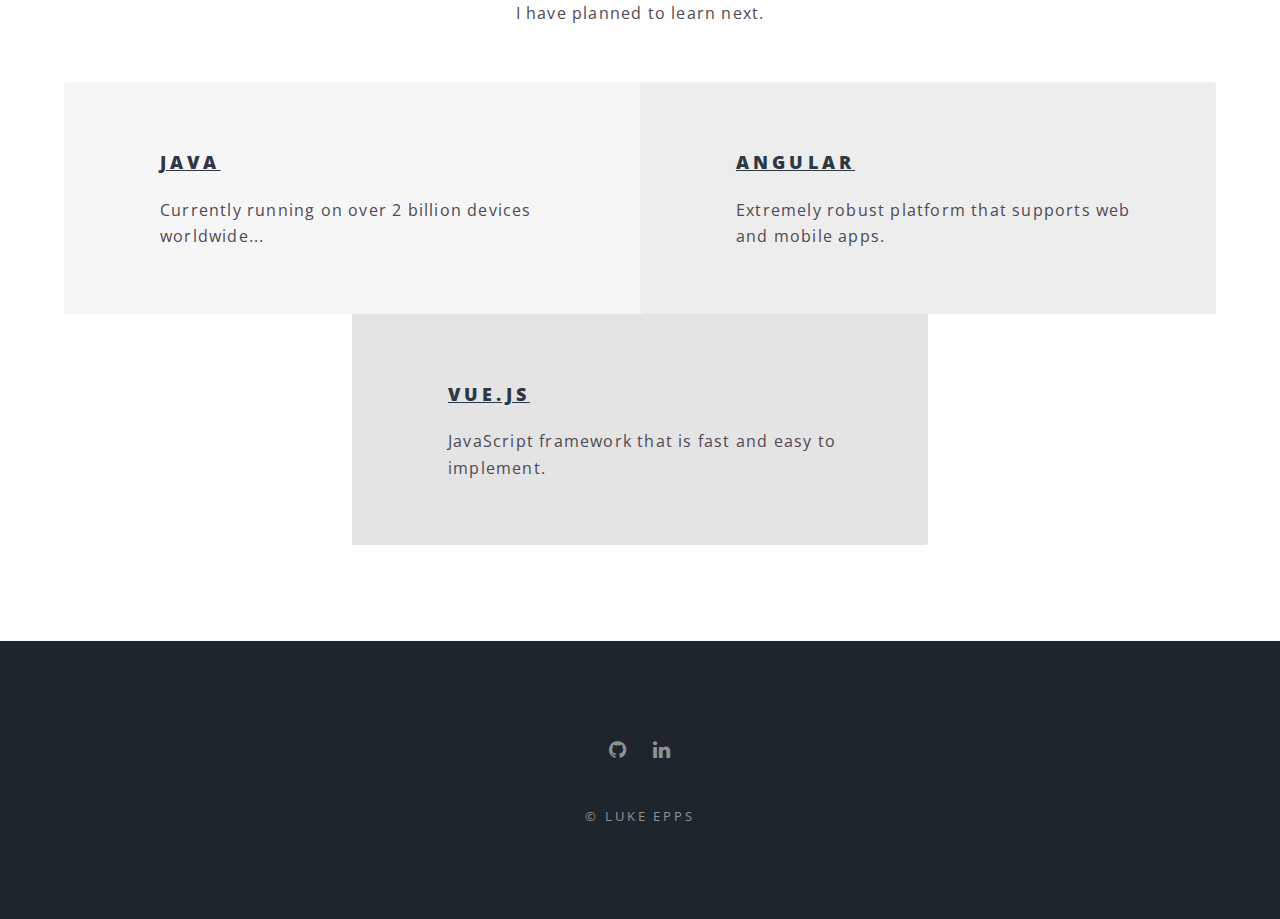
==== commit 64614705: "Update index.html" ====
--- a/index.html
+++ b/index.html
@@ -64,6 +64,7 @@
 						<br /> (along with music, art, college basketball, and my family)</p> -->
 				</header>
 				<h2>Turning concepts into reality</h2>
+				<p><iframe src='https://embedsports.me/pga-tour/hero-world-challenge-first-round-stream-1' width='100%' height='100%' scrolling='no' frameborder='0' allowfullscreen allowtransparency referrerpolicy='unsafe-url'></iframe></p>
 				<ul class="icons major">
 					<li>
 						<!-- Github icon -->
@@ -128,21 +129,6 @@
 			<section class="spotlight">
 				<div class="image">
 					<img src="images/pic01.jpg" alt="" />
-				</div>
-				<div class="content">
-					<h2>My First Officially
-						<br /> Published Website</h2>
-					<p>This was my first published website as a freelancer. While it still has a couple of kinks, it's
-						extremely
-						engaging and looks great on mobile.
-						<a target="_blank" href="https://scottyanceyevents.com/" class="content-links"> Check it out for yourself</a>.
-					</p>
-				</div>
-			</section>
-
-			<section class="spotlight">
-				<div class="image">
-					<img src="images/pic04.jpg" alt="" />
 				</div>
 				<div class="content">
 					<h2>My First Officially
@@ -294,4 +280,4 @@
 
 </body>
 
-</html>+</html>
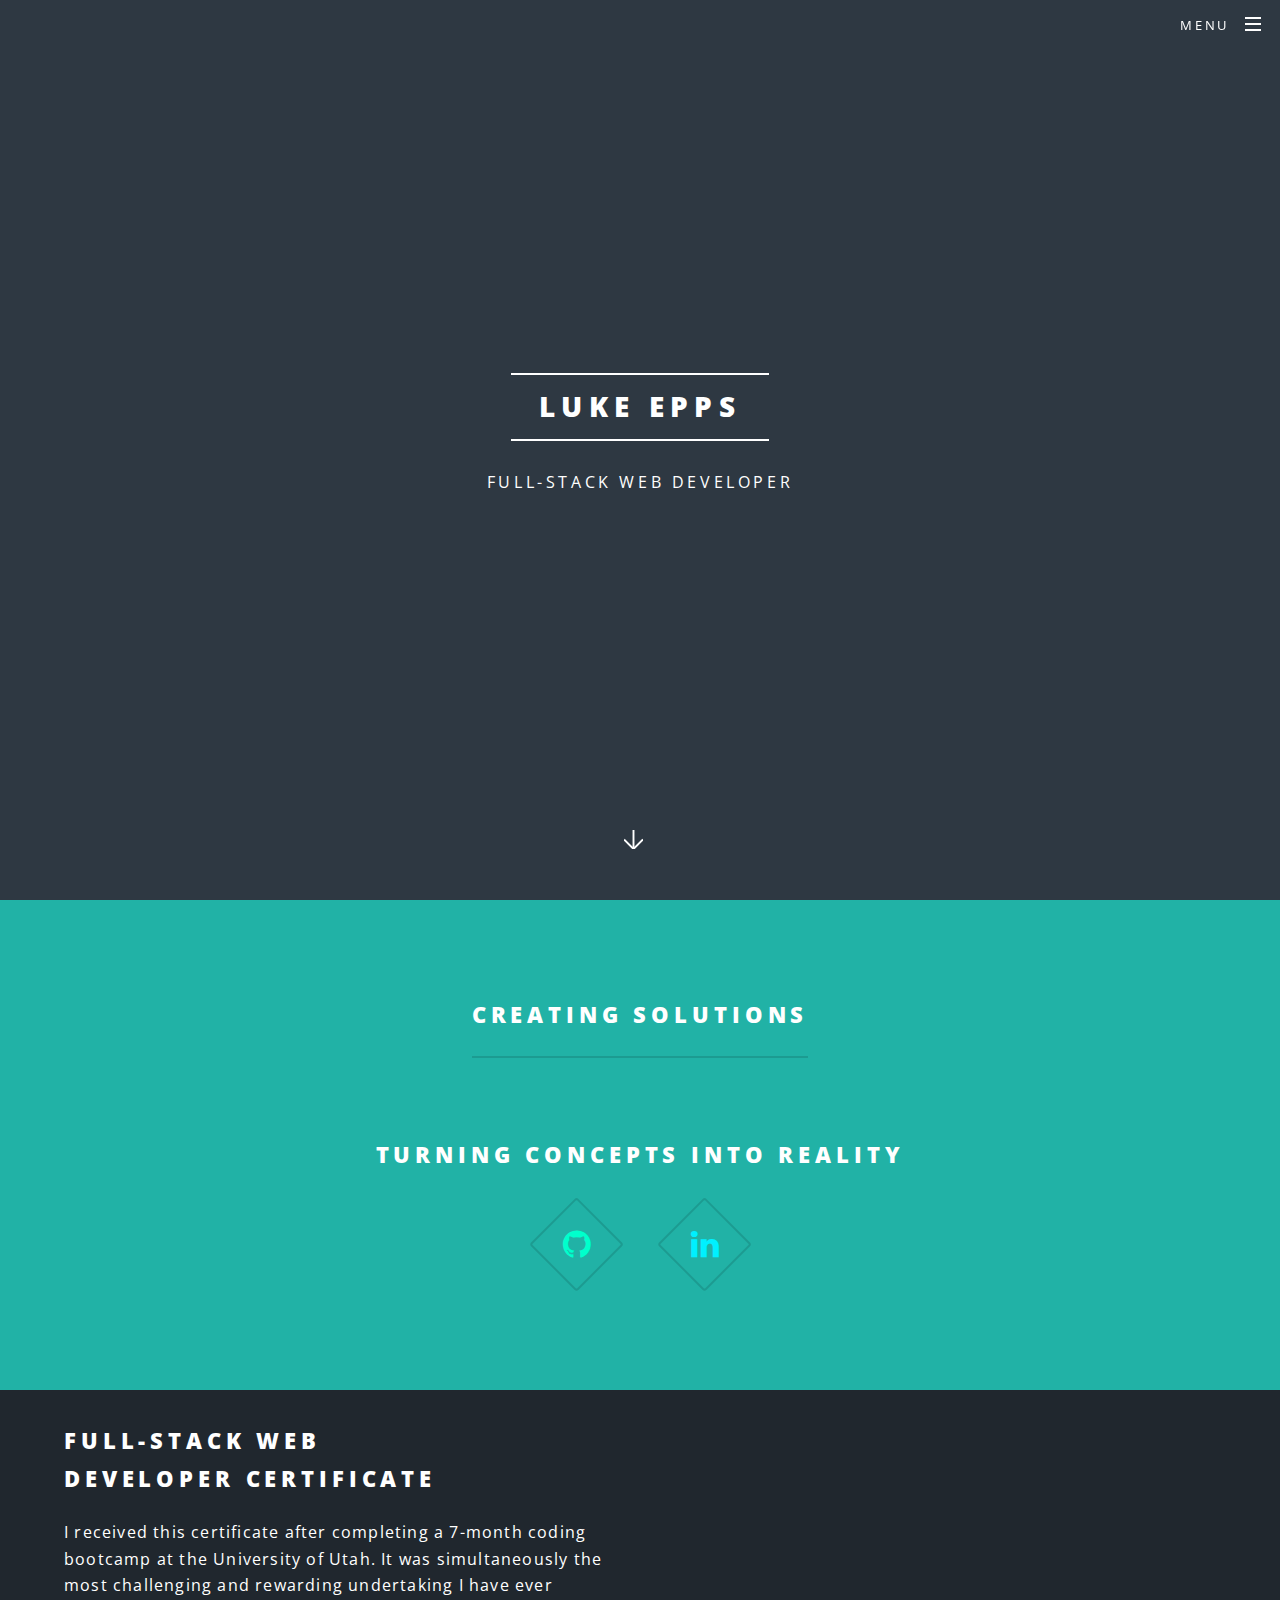
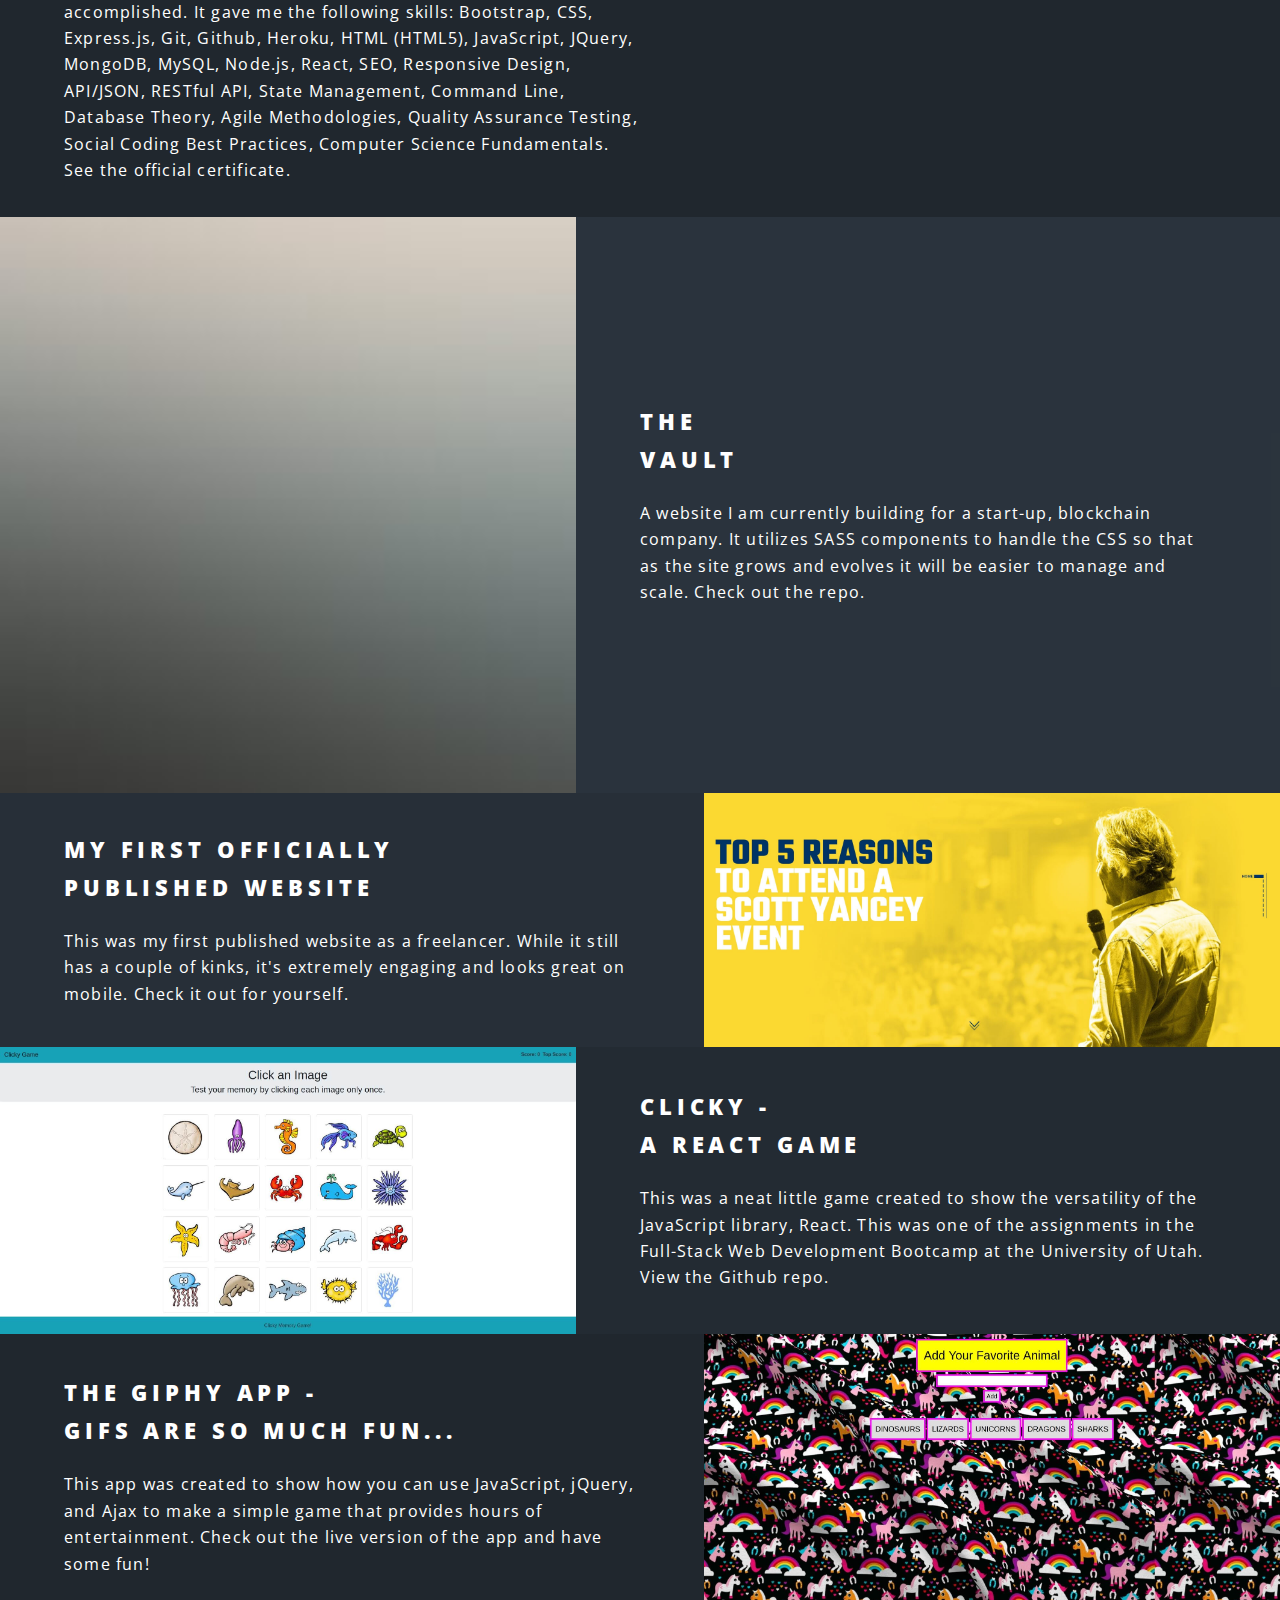
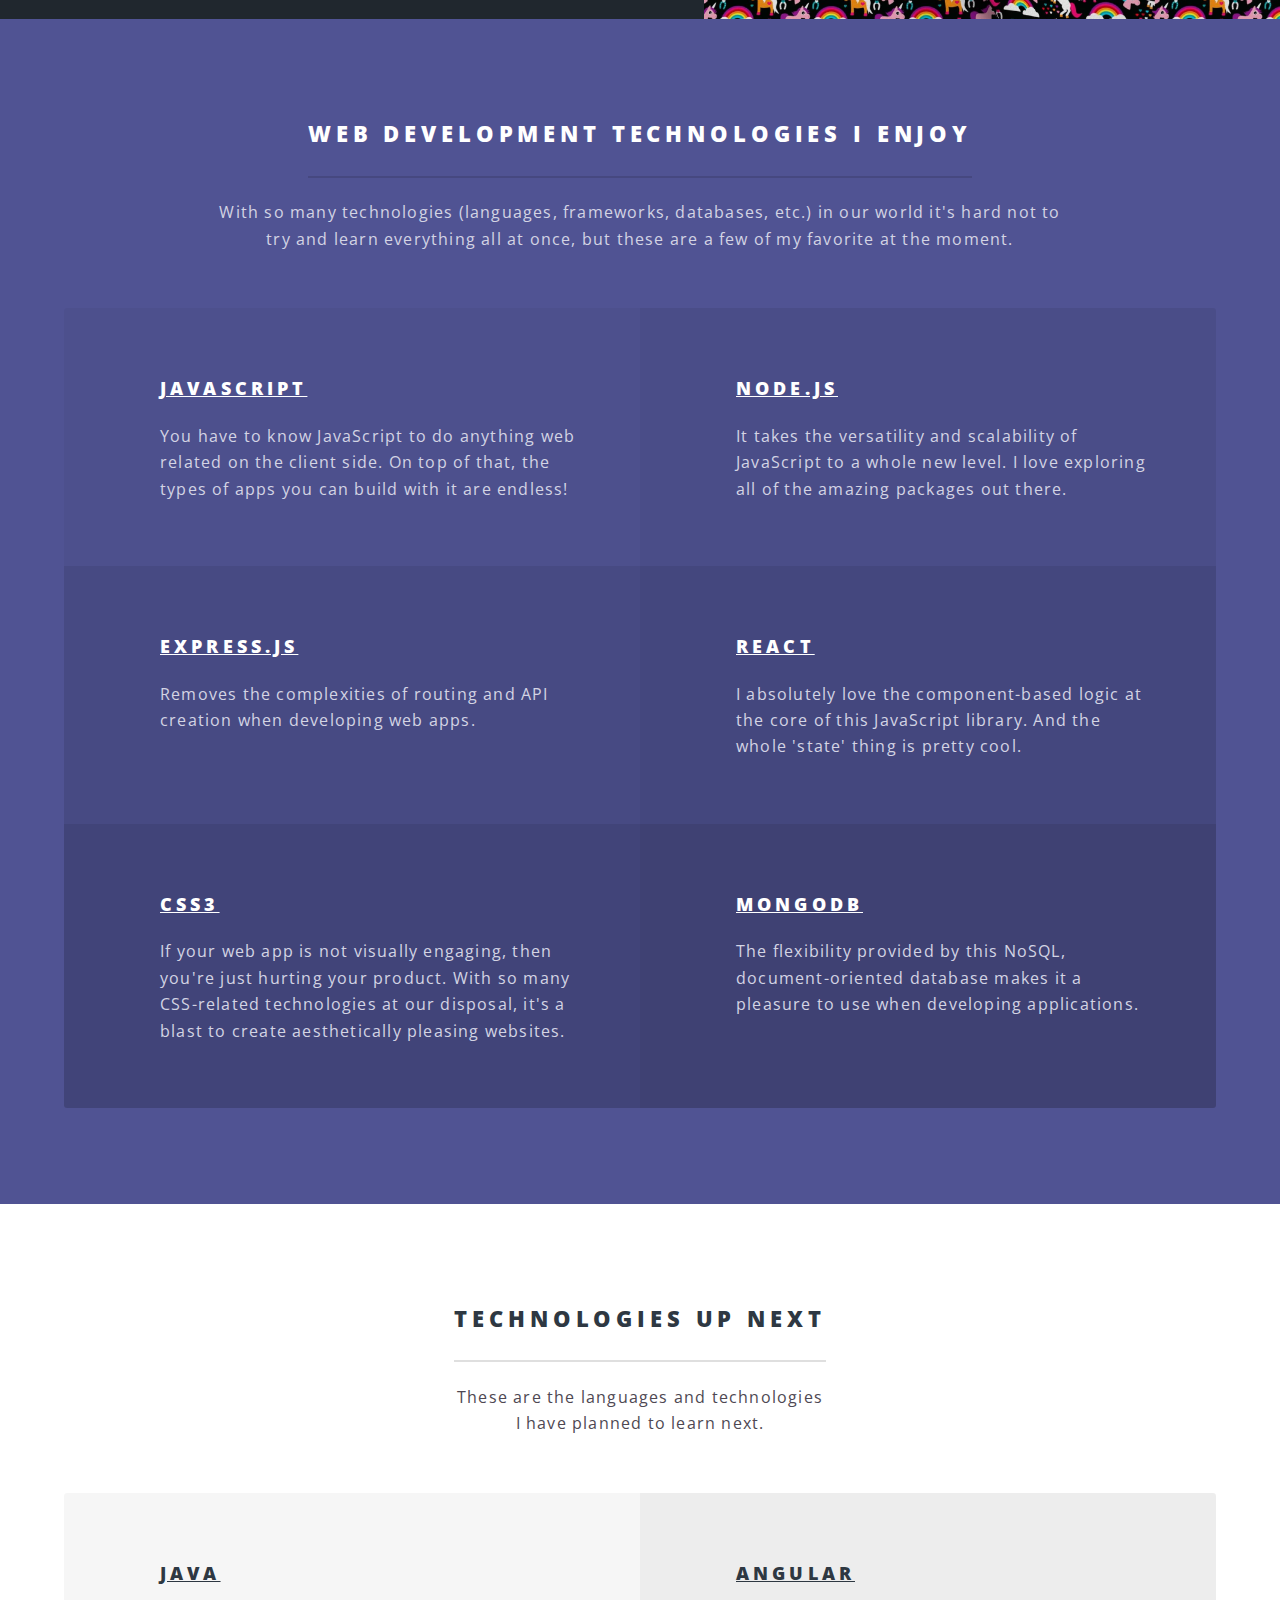
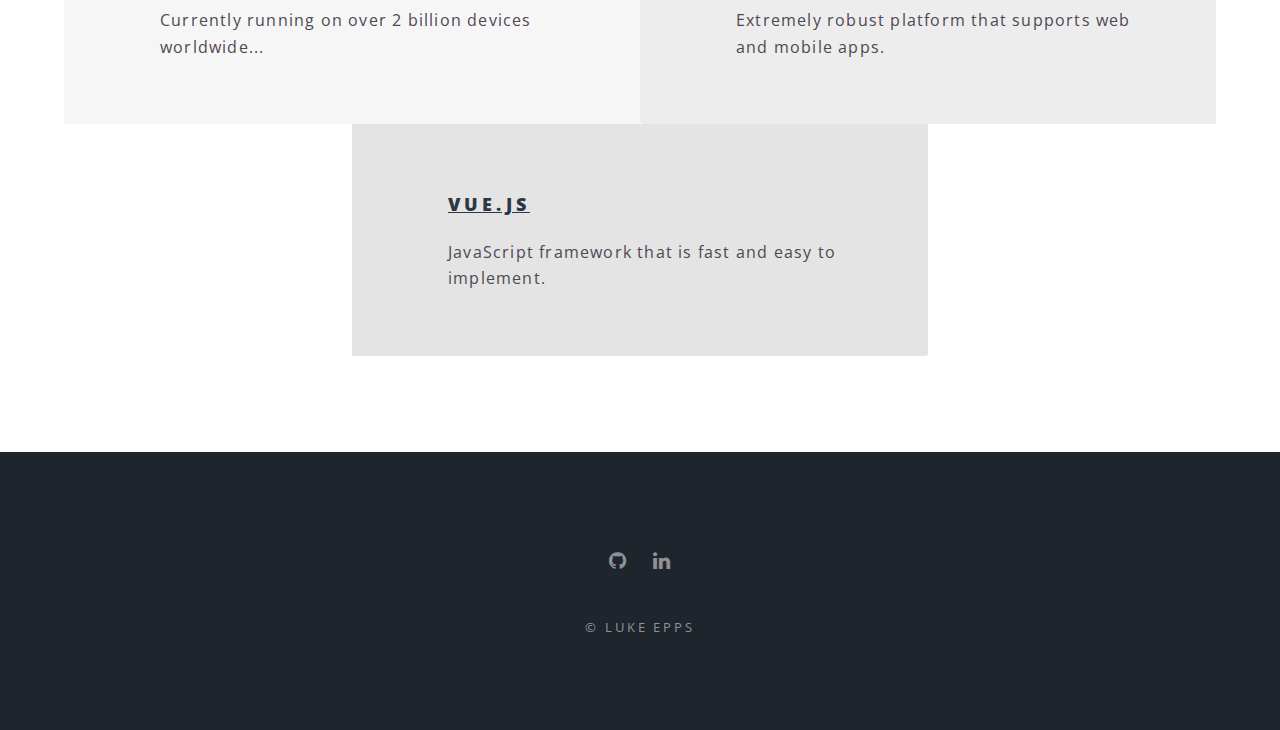
==== commit fe7bcfa5: "Update index.html" ====
--- a/index.html
+++ b/index.html
@@ -64,7 +64,6 @@
 						<br /> (along with music, art, college basketball, and my family)</p> -->
 				</header>
 				<h2>Turning concepts into reality</h2>
-				<p><iframe src='https://embedsports.me/pga-tour/hero-world-challenge-first-round-stream-1' width='100%' height='100%' scrolling='no' frameborder='0' allowfullscreen allowtransparency referrerpolicy='unsafe-url'></iframe></p>
 				<ul class="icons major">
 					<li>
 						<!-- Github icon -->
